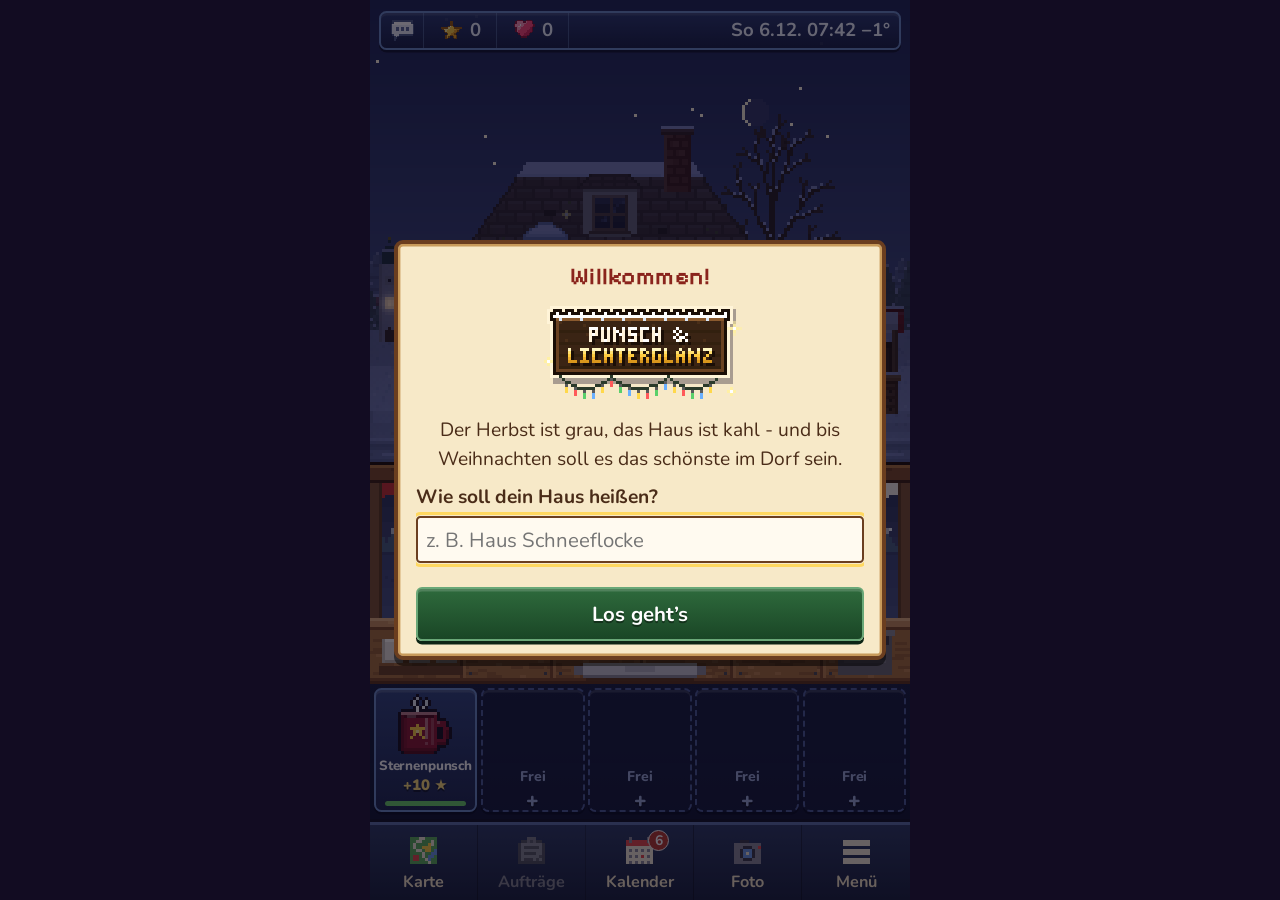
==== web/index.html @ 4709d4f9 "Besucherzählung (GoatCounter), Datenschutz ergänzt, Credits mit Pixelmaddin und Instagram Co-Authore" ====
<!DOCTYPE html>
<html lang="de">
<head>
  <meta charset="utf-8">
  <meta name="viewport" content="width=device-width, initial-scale=1, maximum-scale=1, user-scalable=no, viewport-fit=cover, interactive-widget=overlays-content">
  <meta name="theme-color" content="#1a1030">
  <meta name="apple-mobile-web-app-capable" content="yes">
  <meta name="mobile-web-app-capable" content="yes">
  <meta name="apple-mobile-web-app-status-bar-style" content="black-translucent">
  <meta name="apple-mobile-web-app-title" content="Lichterglanz">
  <title>Punsch &amp; Lichterglanz</title>
  <link rel="manifest" href="manifest.webmanifest">
  <link rel="icon" href="icons/icon-192.png">
  <link rel="apple-touch-icon" sizes="180x180" href="icons/icon-180.png">
  <link rel="stylesheet" href="styles.css?v=202611261200">
</head>
<body>
  <div id="buehne">
    <div id="huelle">
      <canvas id="cv" width="180" height="320"></canvas>
      <!-- Die Karte des Standes unten, fein über dem Spielbild (kacheln.js) -->
      <div id="theke" aria-hidden="true"></div>

      <div id="hud">
        <button id="nachr" aria-label="Nachrichten"><canvas class="hud-ico" data-bild="post" width="80" height="80"></canvas><i id="nachrPunkt" class="versteckt"></i></button>
        <div id="geld"><canvas class="hud-ico" data-bild="stern" width="80" height="80"></canvas><span id="geldZahl">0 Sterne</span></div>
        <div id="stimmung"><canvas class="hud-ico" data-bild="herz" width="80" height="80"></canvas><span id="stimmungZahl"></span></div>
        <div id="pause" class="versteckt">⏸ Pause</div>
        <div id="uhr"></div>
      </div>

      <button id="ziel" class="versteckt"></button>
      <button id="btnHaus" class="knopf-oben versteckt" aria-label="Haus schmücken"><canvas width="80" height="80"></canvas><span>Haus</span></button>
      <button id="btnStandkarte" class="knopf-oben versteckt" aria-label="Dein Angebot: was dein Stand anbietet"><canvas width="80" height="80"></canvas><span>Angebot</span><i id="standkartePunkt" class="versteckt"></i></button>

      <div id="zeiger" class="versteckt"></div>
      <div id="tipp" class="versteckt" role="status" aria-live="polite"></div>
      <div id="toast" role="status" aria-live="polite"></div>

      <!-- Die Übersichtskarte (karte.js): Orte statt Laden-Reiter -->
      <section id="landkarte" class="versteckt">
        <canvas id="kartenCv" width="180" height="320"></canvas>
        <div id="kartenOrte"></div>
        <button id="kartenZu" aria-label="Karte schließen">✕</button>
        <button id="kartenText" aria-label="Schilder ein- oder ausblenden">Aa</button>
      </section>

      <!-- Minispiele (lichtung.js): eigenes Vollbild über allem -->
      <section id="minispiel" class="versteckt">
        <canvas id="miniCv" width="180" height="320"></canvas>
        <button id="miniPause" aria-label="Minispiel anhalten"><i></i><i></i></button>
        <button id="miniZu" aria-label="Minispiel beenden">✕</button>
        <div id="miniPauseFeld" class="versteckt"><b>Pause</b><button id="miniWeiter">Weiter ▸</button></div>
      </section>

      <!-- „Haus ansehen“ (ansicht.js): das Haus als Vollbild-Moment, Tageszeit wählbar -->
      <section id="ansicht" class="versteckt" aria-label="Haus ansehen">
        <canvas id="ansichtCv" width="180" height="320"></canvas>
        <div class="ansicht-leiste">
          <div class="ansicht-zeiten" role="group" aria-label="Tageszeit">
            <button class="az" data-z="jetzt">Jetzt</button><button class="az" data-z="tag">Tag</button><button class="az" data-z="abend">Abend</button><button class="az" data-z="nacht">Nacht</button>
          </div>
          <button id="ansichtText" aria-label="Hausnamen ein- oder ausblenden">Aa</button>
          <button id="ansichtZu" aria-label="Ansicht schließen">✕</button>
        </div>
        <button id="ansichtFoto">📷 Als Foto</button>
        <p class="ansicht-tipp">Tippen blendet die Knöpfe aus</p>
      </section>

      <nav id="leiste">
        <button id="btnLaden"><canvas class="sym" data-ico="landkarte"></canvas>Karte<b id="ladenBadge" class="versteckt">0</b></button>
        <button id="btnAuftraege"><canvas class="sym" data-ico="auftraege"></canvas>Aufträge<b id="aufBadge" class="versteckt">0</b></button>
        <button id="btnKalender"><canvas class="sym" data-ico="kalender"></canvas>Kalender<b id="kalBadge" class="versteckt">0</b></button>
        <button id="btnKarte"><canvas class="sym" data-ico="karte"></canvas>Foto</button>
        <button id="btnMenue"><canvas class="sym" data-ico="menue"></canvas>Menü</button>
      </nav>

      <section id="blatt" class="versteckt" role="dialog" aria-labelledby="blattTitel">
        <header>
          <h1 id="blattTitel">Einkaufen</h1>
          <span id="blattGeld"></span>
          <button id="blattZu" aria-label="Schließen">✕</button>
        </header>
        <div id="blattTabs"></div>
        <div id="blattInhalt"></div>
      </section>

      <div id="modal" class="versteckt" role="dialog" aria-modal="true" aria-labelledby="modalTitel"></div>
    </div>
    <div id="quer"><div>📱<br><b>Bitte hochkant halten</b><br><small>Das Spiel ist fürs Hochformat gemacht.</small></div></div>
  </div>
  <script type="module" src="src/main.js?v=202611261200"></script>
</body>
</html>
---- web/styles.css ----
/*
 * styles.css — alles außerhalb des Canvas.
 *
 * Maße hängen an --px (ein logischer Spielpixel in CSS-Pixeln, gesetzt
 * von main.js). So wachsen Kopfzeile und Leiste genau mit dem Bild mit.
 * Optik: Pergament, dunkles Holz, Weihnachtsrot — wie ein Menü in einem
 * Bauernhof-Pixelspiel.
 */
/* Schriften (19.10.) - liegen im Spiel, nicht bei Google: offline spielbar, keine fremden Server */
@font-face { font-family: "Nunito"; src: url("fonts/Nunito.ttf") format("truetype"); font-weight: 200 1000; font-display: swap; }
@font-face { font-family: "Pixelify Sans"; src: url("fonts/PixelifySans.ttf") format("truetype"); font-weight: 400 700; font-display: swap; }

:root {
  --px: 2px;
  --papier: #f7e9c8;
  --papier2: #eed9ae;
  --holz: #6b3e1f;
  --holz2: #4a2a14;
  --tinte: #3a2414;
  --hinweis: #1e1e22;   /* Hinweisblase und Einblendungen: fast schwarz, fett */
  --rot: #b83a2e;
  --rot2: #8a241c;
  --gruen: #3f7a3a;
  --gruen2: #2a5626;
  --gold: #e8b030;
  /* 19.10.: eigene Schriften im Spiel (fonts/, SIL OFL), damit iPhone und Android gleich aussehen.
     Nunito für alle Texte, Pixelify Sans nur für Titel - Pixelschrift wird klein unscharf. */
  --schrift: "Nunito", "Trebuchet MS", "Segoe UI", system-ui, sans-serif;
  --titelschrift: "Pixelify Sans", "Nunito", system-ui, sans-serif;
  /* 26.10. (Testbericht: Fließtext ~10 px, Zoom ist gesperrt): mini 4,2 → 4,5, klein 4,6 → 4,9,
     text 5 → 5,3. Betont und größer bleiben - Zielleiste und Knöpfe haben feste Höhen. */
  /* Schriftleiter (19.10., Durchsicht als UI/UX-Designer): sieben Stufen statt
     vorher 25 verschiedener GrÃ¶ÃŸen. Ausnahmen nur fÃ¼r Zahlen-/SymbolgrÃ¶ÃŸen
     (Summe, TÃ¼rchen-Ziffern, Emoji-Symbole) und die winzigen Kartenschilder. */
  --t-mini:   calc(var(--px) * 4.8);   /* Kleingedrucktes, FuÃŸnoten, StÃ¤nde unter Karten */
  --t-klein:  calc(var(--px) * 5.2);   /* Nebentext, Reiter, AbschnittskÃ¶pfe */
  --t-text:   calc(var(--px) * 5.5);   /* FlieÃŸtext, Zeilentext, KnÃ¶pfe in Listen */
  --t-betont: calc(var(--px) * 5.6);   /* Namen in Zeilen, Hinweise, HauptknÃ¶pfe */
  --t-gross:  calc(var(--px) * 6.2);   /* FensterknÃ¶pfe, Eingaben, hervorgehobene Einblendung */
  --t-titel:  calc(var(--px) * 7);     /* groÃŸe Zwischenzeilen, Symbole in KnÃ¶pfen */
  --t-kopf:   calc(var(--px) * 8);     /* Titel von Blatt und Fenster */
  /* Textfarben auf Papier: zwei Abstufungen statt fÃ¼nf (alle mind. 4,5:1 Kontrast) */
  --text2: #6a4a34;
  --text3: #7a5a44;
}

* { box-sizing: border-box; -webkit-tap-highlight-color: transparent; }
html, body {
  margin: 0; height: 100%; overflow: hidden;
  background: #120c22;   /* 27.10.: Randtextur auf Wunsch wieder raus - schlicht dunkelblau */
  font-family: var(--schrift);
  color: var(--tinte);
  -webkit-user-select: none; user-select: none;
  -webkit-touch-callout: none;
  overscroll-behavior: none;
}
#buehne {
  position: fixed;
  /* Oben etwas Abstand zusätzlich zum sicheren Rand: Auf dem iPhone lag die
     Kopfzeile direkt unter Uhr und Kamera-Insel, wo iOS den Rand weichzeichnet,
     und das Bild wirkte nach oben verschoben (unten ist der Home-Balken ohnehin frei) */
  top: calc(env(safe-area-inset-top) + var(--rand-oben, 0px)); bottom: env(safe-area-inset-bottom);
  left: env(safe-area-inset-left); right: env(safe-area-inset-right);
  display: flex; align-items: center; justify-content: center;
}
#huelle { position: relative; overflow: hidden; }
/* Nur auf Geräten mit Notch bzw. Kamera-Insel (dort ist der sichere Rand oben > 0) */
@supports (top: max(1px, env(safe-area-inset-top))) {
  :root { --rand-oben: min(16px, env(safe-area-inset-top)); }
}
#cv {
  position: absolute; inset: 0; width: 100%; height: 100%;
  image-rendering: pixelated; image-rendering: crisp-edges;
  touch-action: none;
}
.versteckt { display: none !important; }

/* ---------------------------------------------------------------- Kopf */
#hud {
  z-index: 5;   /* über der Karte */
  position: absolute; left: 0; right: 0; top: 0;
  height: calc(var(--px) * 20);
  display: flex; align-items: center; justify-content: space-between;
  padding: 0 calc(var(--px) * 3);
  gap: calc(var(--px) * 2);
  pointer-events: none;
  font-weight: bold;
  font-size: var(--t-betont);   /* eine Größe für alle drei Kästen */
  color: #fff;
  /* Kein Umriss: Die Kästen haben ihren eigenen dunklen Grund */
}
#hud > div {
  /* Alle drei Kästen gleich hoch, Inhalt senkrecht mittig */
  box-sizing: border-box;
  height: calc(var(--px) * 11);
  display: flex; align-items: center;
  background: rgba(40, 20, 10, 0.55);
  border: calc(var(--px) * 0.8) solid rgba(255, 230, 180, 0.35);
  border-radius: calc(var(--px) * 2);
  padding: calc(var(--px) * 1.2) calc(var(--px) * 3);
  white-space: nowrap;
}
#geld { color: #ffe27a; }
/* Nachrichtenverlauf (18.10.): Knopf links in der Kopfzeile, roter Punkt = Ungelesenes */
#nachr {
  position: relative; flex: none; pointer-events: auto; cursor: pointer; appearance: none;
  box-sizing: border-box; height: calc(var(--px) * 11); width: calc(var(--px) * 12);
  display: flex; align-items: center; justify-content: center; padding: 0;
  background: rgba(40, 20, 10, 0.55);
  border: calc(var(--px) * 0.8) solid rgba(255, 230, 180, 0.35);
  border-radius: calc(var(--px) * 2);
}
#nachr .hud-ico { margin: 0; width: calc(var(--px) * 9); height: calc(var(--px) * 7); }
#nachr:active { transform: scale(0.92); }
#nachr.huepft { animation: nachrHuepf 0.4s ease-out 1; }
@keyframes nachrHuepf { 0% { transform: scale(1); } 40% { transform: scale(1.3); } 100% { transform: scale(1); } }
#nachrPunkt {
  position: absolute; top: calc(var(--px) * -2); right: calc(var(--px) * -2);
  width: calc(var(--px) * 4.5); height: calc(var(--px) * 4.5); border-radius: 50%;
  background: var(--rot); border: calc(var(--px) * 0.7) solid #fff;
}
/* Die Einblendung fliegt zum Knopf und schrumpft dabei */
#toast.fliegt {
  transition: transform 0.6s cubic-bezier(0.55, 0, 0.8, 0.4), opacity 0.6s ease-in;
  transform: translate(calc(-50% + var(--fx, 0px)), var(--fy, 0px)) scale(0.08) !important;
  opacity: 0;
}
.blatt-offen #toast.fliegt { transform: translate(calc(-50% + var(--fx, 0px)), var(--fy, 0px)) scale(0.08) !important; }
.nachr-zeile { display: flex; gap: calc(var(--px) * 2); padding: calc(var(--px) * 1.6) 0; border-bottom: calc(var(--px) * 0.4) solid rgba(90, 60, 30, 0.2); text-align: left; }
.nachr-zeile small { flex: none; color: var(--text3); font-weight: normal; }
.nachr-zeile.neu b { color: var(--rot2); }
.nachr-zeile.neu::before { content: '●'; color: var(--rot); flex: none; }
/* Pixelsymbole (symbole.js): 1:1 im Spielraster, pixelgenau hochgezogen */
.hud-ico {
  width: calc(var(--px) * 7); height: calc(var(--px) * 7);
  image-rendering: pixelated;
  margin-right: calc(var(--px) * 1.5);
}
/* Stern kleiner: eigenes 5x5-Raster in Spielpixeln (nicht gestaucht); Herz eine Spielpixelreihe tiefer, auf Höhe der Zahl */
#geld .hud-ico { width: calc(var(--px) * 5); height: calc(var(--px) * 5); }
#stimmung .hud-ico { position: relative; top: calc(var(--px) * 1); }

/* ---------------------------------------------------------------- Leiste */
#leiste {
  position: absolute; left: 0; right: 0; bottom: 0;
  height: calc(var(--px) * 26);
  display: grid; grid-template-columns: repeat(5, 1fr);
  /* Nachtblau: hebt sich klar vom Holz des Tresens ab */
  background: linear-gradient(#2a3a64, #16203c);
  border-top: calc(var(--px) * 1) solid #5a70a8;
  box-shadow: 0 calc(var(--px) * -1) 0 #0c1226;
  z-index: 5;
}
#leiste button {
  position: relative;
  appearance: none; border: 0; background: none;
  color: var(--papier);
  font: bold var(--t-text) var(--schrift);
  display: flex; flex-direction: column; align-items: center; justify-content: center;
  /* Schrift etwas tiefer, das Symbol bleibt, wo es war */
  gap: calc(var(--px) * 2.5); padding-top: calc(var(--px) * 2);
  border-right: calc(var(--px) * 0.5) solid rgba(0, 0, 0, 0.35);
  cursor: pointer;
}
#leiste button:last-child { border-right: 0; }
#leiste button { transition: transform 0.08s, background 0.08s; }
#leiste button:active { background: rgba(255, 220, 150, 0.25); transform: scale(0.92); }
.tab:active, .tuer:active, #blattZu:active { transform: scale(0.94); filter: brightness(1.15); }
#leiste .sym { width: calc(var(--px) * 11); height: calc(var(--px) * 9); image-rendering: pixelated; }
#kalBadge, #aufBadge, #ladenBadge {
  position: absolute; top: calc(var(--px) * 1.5); right: 22%;
  min-width: calc(var(--px) * 7); height: calc(var(--px) * 7);
  border-radius: calc(var(--px) * 4);
  background: var(--rot); color: #fff;
  font-size: var(--t-klein);
  display: flex; align-items: center; justify-content: center;
  border: calc(var(--px) * 0.6) solid #fff;
}
#ladenBadge { animation: pulsieren 1.2s infinite; }
.tab.neu::after { content: ' ●'; color: var(--gold); }
.neuTag { font-style: normal; font-size: 0.7em; background: var(--gold); color: var(--tinte); padding: 0 calc(var(--px) * 1.2); border-radius: calc(var(--px) * 1); vertical-align: middle; }
.zeile.neu { background: linear-gradient(90deg, #fff3c4, transparent 70%); }
.zeile.verdeckt b { color: #8a7a66; letter-spacing: 0.1em; }
.zeile.verdeckt span { font-style: italic; }
#toast.neu { background: #fff4c8; border-color: var(--gold); box-shadow: 0 calc(var(--px) * 1.2) 0 #a87a1a; font-size: var(--t-gross); }
#btnKalender.lockt .sym, #btnAuftraege.lockt .sym, #btnLaden.lockt .sym { animation: wackeln 1.4s infinite; }
@keyframes wackeln { 0%, 80%, 100% { transform: rotate(0); } 85% { transform: rotate(-12deg); } 90% { transform: rotate(10deg); } 95% { transform: rotate(-6deg); } }

/* ---------------------------------------------------------------- Einblendung */
#toast {
  position: absolute; left: 50%; top: calc(var(--px) * 24);
  transform: translate(-50%, calc(var(--px) * -6)); opacity: 0;
  max-width: 88%;
  background: var(--papier); color: var(--hinweis);
  border: calc(var(--px) * 1) solid var(--holz);
  border-radius: calc(var(--px) * 2);
  box-shadow: 0 calc(var(--px) * 1.2) 0 var(--holz2);
  padding: calc(var(--px) * 2.5) calc(var(--px) * 4);
  font-weight: bold; font-size: var(--t-betont);
  text-align: center;
  pointer-events: none;
  transition: opacity 0.2s, transform 0.2s;
  z-index: 8;
}
#toast.zeigen { opacity: 1; transform: translate(-50%, 0); }
#toast.spezial { background: #fff4c8; border-color: var(--gold); box-shadow: 0 calc(var(--px) * 1.2) 0 #a87a1a; }
#toast.gut { background: #e4f4d8; border-color: var(--gruen); box-shadow: 0 calc(var(--px) * 1.2) 0 var(--gruen2); }
#toast.boese { background: #f8dcd4; border-color: var(--rot); box-shadow: 0 calc(var(--px) * 1.2) 0 var(--rot2); }
#toast.hinweis { font-size: var(--t-text); }

#pause { color: #fff; }
/* Solange Laden, Kalender oder Menü offen sind, erscheinen Einblendungen
   unten über der Leiste - oben lägen sie auf Titel und Kontostand. */
.blatt-offen #toast { top: auto !important; bottom: calc(var(--px) * 30); transform: translate(-50%, calc(var(--px) * 6)); }
.blatt-offen #toast.zeigen { transform: translate(-50%, 0); }

/* ---------------------------------------------------------------- Knöpfe */
.k {
  appearance: none;
  font: bold var(--t-betont) var(--schrift);
  color: #fff;
  background: linear-gradient(#d24a3c, var(--rot));
  border: calc(var(--px) * 0.8) solid var(--rot2);
  border-radius: calc(var(--px) * 2);
  box-shadow: 0 calc(var(--px) * 1.2) 0 var(--rot2), inset 0 calc(var(--px) * 0.8) 0 rgba(255, 255, 255, 0.25);
  padding: calc(var(--px) * 2) calc(var(--px) * 4);
  min-height: calc(var(--px) * 15);
  cursor: pointer;
  text-shadow: 0 calc(var(--px) * 0.5) 0 rgba(0, 0, 0, 0.35);
}
.k:active:not(:disabled) { transform: translateY(calc(var(--px) * 1)); box-shadow: 0 calc(var(--px) * 0.2) 0 var(--rot2); }
.k:disabled { filter: grayscale(0.85) brightness(1.05); opacity: 0.6; cursor: default; }
.k--neben { background: linear-gradient(#8a6a4a, #6b4a2c); border-color: var(--holz2); box-shadow: 0 calc(var(--px) * 1.2) 0 var(--holz2), inset 0 calc(var(--px) * 0.8) 0 rgba(255, 255, 255, 0.2); }
.k--kauf { background: linear-gradient(#5a9a4a, var(--gruen)); border-color: var(--gruen2); box-shadow: 0 calc(var(--px) * 1.2) 0 var(--gruen2), inset 0 calc(var(--px) * 0.8) 0 rgba(255, 255, 255, 0.25); }
.k--kauf small { display: block; font-size: 0.72em; opacity: 0.85; font-weight: normal; }
.k--wahl { background: linear-gradient(#8a6a4a, #6b4a2c); border-color: var(--holz2); box-shadow: 0 calc(var(--px) * 1.2) 0 var(--holz2); }
.k--wahl.gewaehlt { background: linear-gradient(#f0c848, #c8962a); color: var(--tinte); text-shadow: none; border-color: #8a6414; box-shadow: 0 calc(var(--px) * 1.2) 0 #8a6414; }
.k--fertig, .k--zu { background: none; border-color: transparent; box-shadow: none; color: var(--gruen); }
.k--fertig:disabled, .k--zu:disabled { opacity: 1; filter: none; }
.haken { color: var(--gruen); font-size: var(--t-kopf); }

/* ---------------------------------------------------------------- Blatt */
/* Die Übersichtskarte (karte.js): über der Welt, unter Kopfzeile und Leiste */
#landkarte { position: absolute; left: 0; right: 0; top: 0; bottom: calc(var(--px) * 26); z-index: 4; background: #2a4a2a; overflow: hidden; }
#landkarte.kurz-weg { opacity: 0; pointer-events: none; transition: opacity 0.15s; }
#kartenCv { position: absolute; left: 0; top: 0; width: 100%; height: 100%; image-rendering: pixelated; }
#kartenOrte .ort {
  position: absolute; transform: translate(-50%, 0); z-index: 2;
  appearance: none; cursor: pointer; text-align: center; white-space: nowrap;
  font: bold var(--t-klein) var(--schrift); color: var(--tinte); line-height: 1.15;
  background: rgba(255, 248, 232, 0.94); border: calc(var(--px) * 0.6) solid var(--holz);
  border-radius: calc(var(--px) * 1.5); padding: calc(var(--px) * 0.8) calc(var(--px) * 2);
  box-shadow: 0 calc(var(--px) * 0.8) 0 rgba(0, 0, 0, 0.3);
}
#kartenOrte .ort small { display: block; font-weight: normal; font-size: calc(var(--px) * 3.4); color: var(--text3); }
#kartenOrte .ort.bald { background: rgba(240, 232, 214, 0.88); }
#kartenOrte .ort.zuhause { background: #fff3c4; border-color: var(--gold); }
/* Markttag: das Schild LEUCHTET, statt zu hüpfen (11.10., Nutzerwunsch) */
#kartenOrte .ort.markt-heute { background: #fff0e0; border-color: #c83030; animation: marktLeuchten 1.8s ease-in-out infinite; }
@keyframes marktLeuchten { 0%, 100% { box-shadow: 0 0 calc(var(--px) * 1.5) rgba(255, 200, 80, 0.55); } 50% { box-shadow: 0 0 calc(var(--px) * 5) calc(var(--px) * 1) rgba(255, 210, 90, 0.95); } }
#kartenOrte .ort.markt-heute small { color: #c83030; font-weight: bold; }
/* Hervorgehobener Ort: pulsiert auf der Stelle (11.10.). Vorher überschrieb das
   allgemeine `pulsieren` (scale) die Zentrierung translate(-50%) - das Schild
   sprang bei jedem Puls um die halbe Breite hin und her. */
#kartenOrte .ort.hervor { border-color: var(--gold); box-shadow: 0 0 0 calc(var(--px) * 1) var(--gold), 0 calc(var(--px) * 0.8) 0 rgba(0, 0, 0, 0.3); animation: ortPuls 1.2s ease-in-out infinite; }
@keyframes ortPuls { 0%, 100% { transform: translate(-50%, 0) scale(1); } 50% { transform: translate(-50%, 0) scale(1.1); box-shadow: 0 0 0 calc(var(--px) * 1) var(--gold), 0 0 calc(var(--px) * 5) #ffe8a0; } }
#kartenOrte .ort:active { transform: translate(-50%, 0) scale(0.94); }
#kartenOrte .ort-neu { display: inline-block; margin-left: calc(var(--px) * 1.5); min-width: calc(var(--px) * 5.5); padding: 0 calc(var(--px) * 1); border-radius: calc(var(--px) * 3); background: var(--rot); color: #fff; font-size: calc(var(--px) * 3.8); }
#kartenOrte .ort-flaeche { position: absolute; z-index: 1; width: calc(var(--px) * 32); height: calc(var(--px) * 24); appearance: none; border: 0; background: transparent; cursor: pointer; }
#kartenZu {
  position: absolute; right: calc(var(--px) * 3); top: calc(var(--px) * 21); z-index: 3;
  appearance: none; border: 0; cursor: pointer; width: calc(var(--px) * 13); height: calc(var(--px) * 13);
  border-radius: calc(var(--px) * 2.5); background: var(--holz); color: #fff; font: bold var(--t-gross) var(--schrift);
  box-shadow: 0 calc(var(--px) * 1) 0 rgba(0, 0, 0, 0.35);
}
/* Schilder aus (12.10.): nur noch die Orte, die leicht leuchten. Ein
   hervorgehobener Ort (Führung) behält sein Schild. */
#kartenText {
  position: absolute; left: calc(var(--px) * 3); top: calc(var(--px) * 21); z-index: 3;
  appearance: none; border: 0; cursor: pointer; width: calc(var(--px) * 13); height: calc(var(--px) * 13);
  border-radius: calc(var(--px) * 2.5); background: var(--holz); color: #fff; font: bold var(--t-text) var(--schrift);
  box-shadow: 0 calc(var(--px) * 1) 0 rgba(0, 0, 0, 0.35);
}
#landkarte.ohne-text #kartenText { text-decoration: line-through; opacity: 0.85; }
#landkarte.ohne-text #kartenOrte .ort:not(.hervor) { display: none; }

/* Minispiele: über allem außer Fenstern und Einblendungen */
#minispiel { position: absolute; inset: 0; z-index: 6; background: #1a2a1a; touch-action: none; }
#miniCv { position: absolute; left: 0; top: 0; width: 100%; height: 100%; image-rendering: pixelated; }
#miniZu {
  position: absolute; right: calc(var(--px) * 3); top: calc(var(--px) * 15); z-index: 2;
  appearance: none; border: 0; cursor: pointer; width: calc(var(--px) * 12); height: calc(var(--px) * 12);
  border-radius: calc(var(--px) * 2.5); background: rgba(90, 50, 30, 0.85); color: #fff; font: bold var(--t-betont) var(--schrift);
}
#blatt {
  position: absolute; left: calc(var(--px) * 3); right: calc(var(--px) * 3);
  top: calc(var(--px) * 21); bottom: calc(var(--px) * 27);
  background: var(--papier);
  border: calc(var(--px) * 1.5) solid var(--holz);
  border-radius: calc(var(--px) * 3);
  box-shadow: 0 0 0 calc(var(--px) * 0.8) #c89a5a inset, 0 calc(var(--px) * 2) 0 rgba(0, 0, 0, 0.4);
  display: flex; flex-direction: column;
  z-index: 6;
  animation: rein 0.18s ease-out;
}
@keyframes rein { from { transform: translateY(calc(var(--px) * 12)); opacity: 0; } }
#blatt header {
  display: flex; align-items: center; gap: calc(var(--px) * 3);
  padding: calc(var(--px) * 3) calc(var(--px) * 3) calc(var(--px) * 2) calc(var(--px) * 5);
  border-bottom: calc(var(--px) * 0.8) solid #d8b880;
}
#blatt h1 { margin: 0; font: 600 var(--t-kopf) var(--titelschrift); flex: 1; color: var(--rot2); letter-spacing: 0.02em; }
#blattGeld { font-weight: bold; font-size: var(--t-gross); color: var(--holz); }
#blattZu {
  appearance: none; border: 0; cursor: pointer;
  width: calc(var(--px) * 15); height: calc(var(--px) * 15);
  border-radius: calc(var(--px) * 2);
  background: var(--holz); color: var(--papier);
  font-size: var(--t-titel);
}
#blattTabs { display: flex; flex-direction: column; gap: calc(var(--px) * 2); padding: calc(var(--px) * 2) calc(var(--px) * 3) 0; }
#blattTabs .reiter { display: flex; gap: calc(var(--px) * 1); }
/* Ortsbild im Fenster (Weihnachtsmarkt, 11.10.) - wie oben im Laden-Blatt */
.fenster-bild { display: block; margin-left: auto; margin-right: auto; box-sizing: content-box; image-rendering: pixelated; border-radius: calc(var(--px) * 2); border: calc(var(--px) * 0.6) solid #c89a5a; margin-bottom: calc(var(--px) * 2); }   /* Größe setzt fein.js (feinGroesse) */
#blattTabs .ort-bild { display: block; margin: 0 auto; image-rendering: pixelated; border-radius: calc(var(--px) * 2); border: calc(var(--px) * 0.6) solid #c89a5a; box-sizing: content-box; }   /* Größe setzt fein.js */
/* Oberster Umschalter im Laden: Einkaufen | Mein Haus */
.modi {
  display: flex; padding: calc(var(--px) * 0.8);
  background: #e8d4a8; border-radius: calc(var(--px) * 3);
  border: calc(var(--px) * 0.6) solid #c89a5a;
}
.modus-k {
  flex: 1; appearance: none; cursor: pointer; border: 0; background: none;
  font: bold var(--t-betont) var(--schrift); color: var(--holz);
  padding: calc(var(--px) * 4.6) 0; border-radius: calc(var(--px) * 2.4);
  position: relative;
}
.modus-k.aktiv { background: #fffaf0; color: var(--rot2); box-shadow: 0 calc(var(--px) * 0.6) 0 #c89a5a; }
.modus-k.neu::after { content: ' ●'; color: var(--gold); }
#blatt[data-modus="haus"] #blattInhalt { margin-top: calc(var(--px) * 2); border-radius: calc(var(--px) * 2); }

/* Mein Haus: Auswahl aus Punkten (Aus / Weiß / Bunt, Aus / An, Anstrich) */
.zeile.haus .txt b { font-size: var(--t-betont); }
.punktwahl { flex: none; display: flex; gap: calc(var(--px) * 1); }
.pw {
  appearance: none; cursor: pointer;
  min-width: calc(var(--px) * 16);
  display: flex; flex-direction: column; align-items: center; gap: calc(var(--px) * 1);
  padding: calc(var(--px) * 1.6) calc(var(--px) * 1) calc(var(--px) * 1.2);
  background: var(--papier2); color: var(--text3);
  border: calc(var(--px) * 0.6) solid #d8b880; border-radius: calc(var(--px) * 2);
  font: bold var(--t-mini) var(--schrift);
}
.pw.aktiv { background: #fff3c4; color: var(--tinte); border-color: var(--gold); box-shadow: 0 0 0 calc(var(--px) * 0.6) var(--gold); }
.pw:active { transform: scale(0.94); }
.punkt {
  display: block; width: calc(var(--px) * 6); height: calc(var(--px) * 6); border-radius: 50%;
  border: calc(var(--px) * 0.6) solid rgba(0, 0, 0, 0.25);
}
.p-aus { background: #3a3440; }
.p-an { background: #6ad06a; }
.p-weiss { background: #fff2cc; box-shadow: 0 0 calc(var(--px) * 2) #ffd98a; }
.p-bunt { background: conic-gradient(#ff4a4a, #ffd040, #5aff6a, #4a8aff, #ff6adf, #ff4a4a); }
.pw.aktiv .punkt { border-color: rgba(0, 0, 0, 0.45); }
/* Varianten (09.10.): Titel und Text oben, drei Knöpfe darunter über die ganze Breite */
.zeile.haus.var { flex-wrap: wrap; }
.zeile.haus.var .txt { flex: 1 1 60%; }
.zeile.haus.var .txt span { display: block; }
.varwahl { flex: 1 1 100%; display: grid; grid-template-columns: repeat(3, 1fr); gap: calc(var(--px) * 1.5); margin-top: calc(var(--px) * 1.5); }
.vw {
  appearance: none; cursor: pointer; text-align: center;
  padding: calc(var(--px) * 1.6) calc(var(--px) * 1);
  background: var(--papier2); color: var(--text3);
  border: calc(var(--px) * 0.6) solid #d8b880; border-radius: calc(var(--px) * 2);
  font: bold var(--t-mini) var(--schrift); line-height: 1.2;
}
.vw b { display: block; font-size: var(--t-klein); }
.vw small { display: block; font-weight: normal; font-size: var(--t-mini); }
.vw.aktiv { background: #fff3c4; color: var(--tinte); border-color: var(--gold); box-shadow: 0 0 0 calc(var(--px) * 0.6) var(--gold); }
.vw.kauf { background: #e4f4d8; border-color: var(--gruen); color: var(--gruen2); }
.vw.teuer { opacity: 0.6; }
.vw.zu { background: #e8e0d4; color: #a89880; }
.vw:active { transform: scale(0.95); }
.var-erkl { margin: calc(var(--px) * 1) 0 calc(var(--px) * 1); }
/* Haus schmücken (11.10.): Sprungleiste, eine Karte je Teil, Herkunft des Geschenkten */
.haus-sprung { position: sticky; top: calc(var(--px) * -0.5); z-index: 2; display: flex; gap: calc(var(--px) * 1.5); padding: calc(var(--px) * 1.5) 0; background: var(--papier); border-bottom: calc(var(--px) * 0.5) solid #e0c898; }
.hs-k { flex: 1; appearance: none; cursor: pointer; padding: calc(var(--px) * 3.4) 0; min-height: calc(var(--px) * 13); background: var(--papier2); color: var(--holz); border: calc(var(--px) * 0.6) solid #d8b880; border-radius: calc(var(--px) * 3); font: bold var(--t-klein) var(--schrift); }
.hs-k:active { transform: scale(0.95); background: #fff3c4; }
.zeile.haus.karte { flex-wrap: wrap; }
.zeile.haus.karte .txt { flex: 1 1 40%; }
.zeile.haus .txt span { display: block; }
.zeile.haus.ist-aus .ico, .zeile.haus.ist-aus .txt b, .zeile.haus.ist-aus .varwahl, .zeile.haus.ist-aus .haus-zusatz { opacity: 0.45; }
.haus-zusatz { flex: 1 1 100%; display: flex; align-items: center; justify-content: space-between; margin-top: calc(var(--px) * 1.5); font: bold var(--t-mini) var(--schrift); color: var(--text3); }
/* Abschnitte in „Haus schmücken" deutlich abgrenzen (11.10.): Balken statt blasser Zeile */
.gruppe.haus-abschnitt { opacity: 1; margin: calc(var(--px) * 5) 0 calc(var(--px) * 1); padding: calc(var(--px) * 2) calc(var(--px) * 3); background: var(--holz); color: #fff8ec; border-radius: calc(var(--px) * 2); letter-spacing: 0.08em; box-shadow: 0 calc(var(--px) * 0.8) 0 rgba(0, 0, 0, 0.18); }
.haus-sprung + .gruppe.haus-abschnitt, .var-erkl + .gruppe.haus-abschnitt { margin-top: calc(var(--px) * 2); }
.zeile.haus.anstrich { flex-wrap: wrap; }
.anstrich-wahl { flex: 1 1 100%; display: grid; grid-template-columns: repeat(3, 1fr); gap: calc(var(--px) * 1.5); margin-top: calc(var(--px) * 1.5); }
.anstrich-wahl .pw { min-width: 0; }
.haus-quelle { margin: calc(var(--px) * 2.5) 0 0; font: bold var(--t-mini) var(--schrift); color: var(--text3); }
/* Anstrich: eine eigene Reihe unter dem Titel, darf umbrechen */
.gruppe + .punktwahl { flex-wrap: wrap; margin: calc(var(--px) * 1) 0 calc(var(--px) * 2); }
.tab {
  flex: 1; appearance: none; cursor: pointer;
  font: bold var(--t-klein) var(--schrift);
  color: var(--holz);
  background: var(--papier2);
  border: calc(var(--px) * 0.8) solid #c89a5a; border-bottom: 0;
  border-radius: calc(var(--px) * 2) calc(var(--px) * 2) 0 0;
  padding: calc(var(--px) * 6.2) calc(var(--px) * 0.5);   /* höher: gut mit dem Finger zu treffen (~40 px) */
  font-size: var(--t-text);
  line-height: 1.1;
}
.tab.aktiv { background: #fffaf0; color: var(--rot2); }
#blattInhalt {
  flex: 1; overflow-y: auto; -webkit-overflow-scrolling: touch;
  padding: calc(var(--px) * 2) calc(var(--px) * 3) calc(var(--px) * 4);
  background: #fffaf0;
  margin: 0 calc(var(--px) * 3) calc(var(--px) * 3);
  border: calc(var(--px) * 0.8) solid #c89a5a;
  border-radius: 0 0 calc(var(--px) * 2) calc(var(--px) * 2);
  -webkit-user-select: none;
}
#blatt[data-art="kalender"] #blattInhalt, #blatt[data-art="auftraege"] #blattInhalt, #blatt[data-art="menue"] #blattInhalt { margin-top: calc(var(--px) * 3); border-radius: calc(var(--px) * 2); }
.gruppe {
  font-weight: bold; font-size: var(--t-text); text-transform: uppercase; letter-spacing: 0.06em;
  color: var(--holz); opacity: 0.7;
  margin: calc(var(--px) * 3) 0 calc(var(--px) * 1);
}
.zeile {
  display: flex; align-items: center; gap: calc(var(--px) * 3);
  padding: calc(var(--px) * 2.5) 0;
  border-bottom: calc(var(--px) * 0.5) dashed #e0c898;
}
.zeile.blitz { animation: blitz 0.9s; }
@keyframes blitz { 0% { background: #fff0a0; } 100% { background: transparent; } }
.zeile .ico {
  /* 16er-Symbol 1:1 in Spielpixeln (11.10.): Inhalt genau 16, Rand und Innenabstand kommen dazu */
  box-sizing: content-box; width: calc(var(--px) * 16); height: calc(var(--px) * 16); flex: none; padding: calc(var(--px) * 0.4);
  image-rendering: pixelated;
  background: var(--papier2); border-radius: calc(var(--px) * 2);
  border: calc(var(--px) * 0.6) solid #d8b880;
}
.zeile .txt { flex: 1; min-width: 0; display: flex; flex-direction: column; gap: calc(var(--px) * 0.5); }
.zeile b { font-size: var(--t-betont); }
.zeile span { font-size: var(--t-text); color: var(--text2); line-height: 1.25; }
.zeile .bonus, p.bonus { font-style: normal; font-size: var(--t-klein); color: #b0304a; font-weight: bold; }
.zeile .grund { font-size: var(--t-klein); color: var(--text3); }
.zeile.besessen .txt b::after { content: ''; }
.zeile.gesperrt .ico { filter: grayscale(0.7); opacity: 0.7; }
.knopfplatz { flex: none; min-width: calc(var(--px) * 40); display: flex; justify-content: flex-end; }
.knopfplatz .k { min-width: calc(var(--px) * 40); padding-left: calc(var(--px) * 2); padding-right: calc(var(--px) * 2); font-size: var(--t-text); }

#blatt.kurz-weg { opacity: 0; pointer-events: none; transition: opacity 0.15s; }
.klein-schalter { min-width: calc(var(--px) * 22) !important; margin-left: calc(var(--px) * 2); font-size: var(--t-klein) !important; }
.knopfplatz { gap: 0; }

/* ---------------------------------------------------------------- Aufträge */
.auftrag { display: flex; align-items: center; gap: calc(var(--px) * 3); padding: calc(var(--px) * 3) 0; border-bottom: calc(var(--px) * 0.5) dashed #e0c898; }
.auftrag .stufe { flex: none; width: calc(var(--px) * 12); height: calc(var(--px) * 12); border-radius: 50%; display: flex; align-items: center; justify-content: center; font-weight: bold; color: #fff; font-size: var(--t-text); }
.auftrag .stufe.s0 { background: #6a9a4a; } .auftrag .stufe.s1 { background: #d8942a; } .auftrag .stufe.s2 { background: #b83a2e; }
.auftrag .mitte { flex: 1; min-width: 0; }
.auftrag b { font-size: var(--t-betont); display: block; }
.auftrag .balken, #modal .balken, .balken-zeile .balken { height: calc(var(--px) * 3); background: #e8d8b8; border-radius: calc(var(--px) * 2); margin: calc(var(--px) * 1.5) 0; overflow: hidden; }
.auftrag .balken i, #modal .balken i, .balken-zeile .balken i { display: block; height: 100%; background: linear-gradient(90deg, #e8b030, #f0d060); }
.auftrag small { font-size: var(--t-klein); color: var(--text3); }
/* Balken mit dem Stand rechts daneben (17.10.: vorher im Fließtext, brach um) */
.balken-zeile { display: flex; align-items: center; gap: calc(var(--px) * 2); }
.balken-zeile .balken { flex: 1; }
.balken-zeile .zahl { flex: none; white-space: nowrap; font-size: var(--t-klein); font-weight: bold; color: var(--text3); }
.aufgaben-titel { margin: calc(var(--px) * 4) 0 calc(var(--px) * 1); font-size: var(--t-klein); font-weight: bold; letter-spacing: 0.06em; text-transform: uppercase; color: var(--text3); }

/* Ruf des Standes (17.10.): eigener Kopf, dunkel mit Gold - kein Auftrag */
.ruf-kopf { display: flex; align-items: center; gap: calc(var(--px) * 3); padding: calc(var(--px) * 3); border-radius: calc(var(--px) * 3);
  background: linear-gradient(#2a3a6a, #1c2650); border: calc(var(--px) * 0.8) solid #e8b030; color: #fff4dc; box-shadow: inset 0 calc(var(--px) * 0.6) 0 rgba(255, 255, 255, 0.12); }
.ruf-kopf .ruf-stern { flex: none; width: calc(var(--px) * 18); height: calc(var(--px) * 18); border-radius: 50%; display: flex; flex-direction: column; align-items: center; justify-content: center;
  background: radial-gradient(#ffe27a, #e8a020); color: #4a2a08; font-weight: bold; line-height: 1; }
.ruf-kopf .ruf-stern small { font-size: calc(var(--px) * 3.4); }
.ruf-kopf .ruf-stern b { font-size: var(--t-titel); }
.ruf-kopf .mitte { flex: 1; min-width: 0; }
.ruf-kopf .ruf-titel { display: flex; justify-content: space-between; align-items: baseline; gap: calc(var(--px) * 2); }
.ruf-kopf .ruf-titel b { font-size: var(--t-betont); color: #ffe27a; }
.ruf-kopf .ruf-titel span { white-space: nowrap; font-size: var(--t-klein); font-weight: bold; }
.ruf-kopf .balken { background: rgba(255, 255, 255, 0.18); }
.ruf-kopf .zahl, .ruf-kopf small { color: #d8d0f0; }
.ruf-kopf small { font-size: var(--t-mini); }
.ruf-kopf .ruf-stern small { color: #6a3a08; font-size: calc(var(--px) * 3.4); }
.ruf-kopf.fertig .balken i { background: linear-gradient(90deg, #5ac85a, #9ae07a); }

/* Bitte eines Stammgastes (17.10.): ein Zettel mit Porträt, der Satz in seiner Stimme */
.bitte-zettel { padding: calc(var(--px) * 3); border-radius: calc(var(--px) * 2); background: #fff8e6; border: calc(var(--px) * 0.6) dashed #c89a5a; }
.bitte-zettel .bitte-kopf { display: flex; gap: calc(var(--px) * 3); align-items: flex-start; }
.bitte-zettel canvas { flex: none; width: calc(var(--px) * 32); height: calc(var(--px) * 48); image-rendering: pixelated; border-radius: calc(var(--px) * 1.5); background: #3a2440; }
.bitte-zettel .mitte { flex: 1; min-width: 0; }
.bitte-zettel b { font-size: var(--t-betont); display: block; }
.bitte-zettel .bitte-text { display: block; font-size: var(--t-klein); font-style: italic; color: #5a3a24; margin: calc(var(--px) * 1) 0 0; }
.bitte-zettel .bitte-fuss { margin-top: calc(var(--px) * 2); }
.bitte-zettel small { font-size: var(--t-klein); color: var(--text3); }
.bitte-zettel .bitte-knopf { display: flex; justify-content: space-between; align-items: center; gap: calc(var(--px) * 2); margin-top: calc(var(--px) * 1); }
.bitte-zettel .k { min-width: calc(var(--px) * 34); font-size: var(--t-text); }
.bitte-zettel.erledigt .bitte-text, .bitte-zettel.erledigt canvas { opacity: 0.6; }
.auftrag .k { min-width: calc(var(--px) * 34); font-size: var(--t-text); }
.auftrag.erledigt { opacity: 0.55; }
.sammlung { display: flex; gap: calc(var(--px) * 2); flex-wrap: wrap; margin-top: calc(var(--px) * 2); }
.sammlung span { background: var(--papier2); border: calc(var(--px) * 0.6) solid #d8b880; border-radius: calc(var(--px) * 2); padding: calc(var(--px) * 1.5) calc(var(--px) * 3); font-size: var(--t-klein); }
.sammlung span.hat { background: #fff3c4; border-color: var(--gold); font-weight: bold; }

/* ---------------------------------------------------------------- Kalender */
.kalender {
  display: grid; grid-template-columns: repeat(5, 1fr); gap: calc(var(--px) * 2);
  padding: calc(var(--px) * 2);
  background: linear-gradient(135deg, #2a5626, #1f4020);
  border-radius: calc(var(--px) * 2);
  border: calc(var(--px) * 1) solid #173016;
}
.tuer {
  appearance: none; cursor: pointer;
  aspect-ratio: 1;
  background: linear-gradient(#c84a3c, #9a2c22);
  border: calc(var(--px) * 0.8) dashed #f0d090;
  border-radius: calc(var(--px) * 1.5);
  color: #fff4d8; font: bold var(--t-kopf) Georgia, serif;
  text-shadow: 0 calc(var(--px) * 0.6) 0 #5a1810;
}
.tuer.gross { background: linear-gradient(#e8b030, #b8841a); color: #5a3a08; text-shadow: none; }
.tuer.bereit { animation: pulsieren 1.2s infinite; border-style: solid; border-color: #fff; }
@keyframes pulsieren { 50% { transform: scale(1.06); box-shadow: 0 0 calc(var(--px) * 4) #ffe8a0; } }
.tuer.auf { background: #173016; border: calc(var(--px) * 0.8) solid #2a5626; color: #8ad07a; font-size: var(--t-titel); animation: none; }
/* Vorfreude-Päckchen (vor dem 1.12., eins je Tag) */
.vorfreude {
  appearance: none; display: grid; grid-template-columns: auto 1fr; column-gap: calc(var(--px) * 3); align-items: center;
  width: 100%; margin: calc(var(--px) * 2) 0 calc(var(--px) * 3); padding: calc(var(--px) * 3);
  text-align: left; cursor: pointer; color: var(--hinweis);
  background: var(--papier2); border: calc(var(--px) * 0.8) dashed #d8b880; border-radius: calc(var(--px) * 2);
  font: bold var(--t-betont) var(--schrift);
}
.vorfreude .vf-ico { grid-row: span 2; font-size: calc(var(--px) * 12); filter: grayscale(0.7); opacity: 0.6; }
.vorfreude small { font-weight: normal; font-size: var(--t-klein); }
.vorfreude.bereit { background: #fff3c4; border: calc(var(--px) * 0.8) solid var(--gold); animation: pulsieren 1.2s infinite; }
.vorfreude.bereit .vf-ico { filter: none; opacity: 1; }
/* Barbarazweig im Kalender: kleines Fensterbild, pixelgenau vergrößert */
.vorfreude .vf-ico.zweig { width: calc(var(--px) * 14); height: calc(var(--px) * 18); image-rendering: pixelated; filter: none; opacity: 1;
  background: #dfe8f0; border: calc(var(--px) * 0.8) solid #b89a70; border-radius: calc(var(--px) * 1); }
.statistik.rueckblick { margin-bottom: calc(var(--px) * 4); }
p.hinweis, p.klein { font-size: var(--t-text); line-height: 1.35; }
p.klein { color: var(--text3); font-size: var(--t-klein); }
/* 27.10. (gemeldet: kleine Texte immer noch zu klein): Kleingedrucktes in Fenstern und Listen kräftiger
   und eine Spur dunkler - zusätzlich zu den größeren Stufen --t-mini/--t-klein/--t-text */
#modal .klein, #blatt .klein, #modal small, #blatt small { font-weight: 700; }
#modal p.klein, #blatt p.klein { color: var(--text2); }

/* ---------------------------------------------------------------- Menü */
.statistik { display: grid; gap: calc(var(--px) * 3); margin: calc(var(--px) * 3) 0 calc(var(--px) * 7); }
.statistik div { display: flex; justify-content: space-between; gap: calc(var(--px) * 4); font-size: var(--t-text); border-bottom: calc(var(--px) * 0.5) dashed #e0c898; padding-bottom: calc(var(--px) * 2.5); }
.statistik span { color: var(--text3); }
.regler { display: flex; align-items: center; gap: calc(var(--px) * 2.5); margin: calc(var(--px) * 5) 0; }
.regler .rname { font-weight: bold; font-size: var(--t-betont); min-width: calc(var(--px) * 26); }
.regler .rk { min-height: calc(var(--px) * 13); min-width: calc(var(--px) * 13); padding: 0; font-size: var(--t-titel); }
.regler input { flex: 1; accent-color: var(--rot); height: calc(var(--px) * 8); }
.regler .rwert { min-width: calc(var(--px) * 12); text-align: center; font-size: var(--t-gross); }
.schalter { display: flex; gap: calc(var(--px) * 3); flex-wrap: wrap; margin: calc(var(--px) * 3) 0; }
.schalter .k { flex: 1; }

/* ---------------------------------------------------------------- Fenster */
#modal {
  position: absolute; inset: 0; z-index: 9;
  background: rgba(10, 6, 20, 0.6);
  display: flex; align-items: center; justify-content: center;
  padding: calc(var(--px) * 8);
}
#modal .box {
  width: 100%; max-height: 100%; overflow-y: auto;
  background: var(--papier);
  border: calc(var(--px) * 1.5) solid var(--holz);
  border-radius: calc(var(--px) * 3);
  box-shadow: 0 0 0 calc(var(--px) * 0.8) #c89a5a inset, 0 calc(var(--px) * 2) 0 rgba(0, 0, 0, 0.5);
  padding: calc(var(--px) * 6) calc(var(--px) * 6) calc(var(--px) * 5);
  text-align: center;
  animation: aufploppen 0.22s ease-out;
  /* 27.10. (gemeldet bei den Stammgast-Geschichten: Scrollen ging manchmal nicht, „Schließen" war
     nicht zu sehen): Titel oben und Knöpfe unten stehen fest, nur der Inhalt dazwischen scrollt */
  display: flex; flex-direction: column; overflow: hidden;
}
#modal .box > h2, #modal .box > .knoepfe { flex: none; }
#modal .box > .inhalt {
  flex: 1 1 auto; min-height: 0; overflow-y: auto;
  -webkit-overflow-scrolling: touch; overscroll-behavior: contain; touch-action: pan-y;
}
@keyframes aufploppen { from { transform: scale(0.85); opacity: 0; } }
#modal h2 { margin: 0 0 calc(var(--px) * 3); color: var(--rot2); font: 600 var(--t-kopf) var(--titelschrift); letter-spacing: 0.02em; }
#modal .inhalt { font-size: var(--t-betont); line-height: 1.4; }
#modal .inhalt p { margin: calc(var(--px) * 2) 0; }
#modal .summe { font-size: calc(var(--px) * 11); font-weight: bold; color: var(--gruen); margin: calc(var(--px) * 1) 0; }
#modal .gross-ico { font-size: calc(var(--px) * 20); line-height: 1.1; }
#modal .knoepfe { display: flex; flex-wrap: wrap; gap: calc(var(--px) * 3); margin-top: calc(var(--px) * 5); }
#modal .knoepfe .k { flex: 1 1 40%; font-size: var(--t-gross); }
#modal label { display: block; text-align: left; font-weight: bold; margin: calc(var(--px) * 3) 0; }
#modal input, #modal select {
  width: 100%; margin-top: calc(var(--px) * 1.5);
  font: var(--t-gross) var(--schrift);
  padding: calc(var(--px) * 2.5);
  border: calc(var(--px) * 0.8) solid var(--holz); border-radius: calc(var(--px) * 1.5);
  background: #fffaf0; color: var(--tinte);
  -webkit-user-select: text; user-select: text;
}
#modal input[type="number"], #modal select { width: calc(var(--px) * 40); margin-left: calc(var(--px) * 2); }
.modus {
  display: block; width: 100%; text-align: left; cursor: pointer;
  margin: calc(var(--px) * 3) 0; padding: calc(var(--px) * 4);
  background: #fffaf0; color: var(--tinte);
  border: calc(var(--px) * 1) solid #c89a5a; border-radius: calc(var(--px) * 2.5);
  box-shadow: 0 calc(var(--px) * 1.2) 0 #c89a5a;
  font-family: var(--schrift);
}
.modus:active { transform: translateY(calc(var(--px) * 1)); box-shadow: none; }
.modus b { display: block; font-size: var(--t-titel); color: var(--rot2); margin-bottom: calc(var(--px) * 1.5); }
.modus span { font-size: var(--t-text); line-height: 1.35; }
.ziel { text-align: left; list-style: none; padding: 0; margin: calc(var(--px) * 3) 0; }
.ziel li { margin: calc(var(--px) * 2) 0; }
.hilfe { text-align: left; padding-left: calc(var(--px) * 8); }
.hilfe li { margin: calc(var(--px) * 1.5) 0; }
.ereignisbild { display: block; margin: 0 auto; box-sizing: content-box; image-rendering: pixelated; border-radius: calc(var(--px) * 1.5); border: calc(var(--px) * 1) solid var(--holz); }
#modal .zeile-gross { font-size: var(--t-titel); font-weight: bold; color: var(--gruen2); margin-top: calc(var(--px) * 3); }
.kartenbild { width: 100%; image-rendering: pixelated; border-radius: calc(var(--px) * 1.5); box-shadow: 0 calc(var(--px) * 1) 0 rgba(0, 0, 0, 0.3); }

/* ---------------------------------------------------------------- Einführung */
#tipp {
  position: absolute; left: calc(var(--px) * 6); right: calc(var(--px) * 6);
  z-index: 7; pointer-events: auto; cursor: default;
  background: #fffaf0; color: var(--hinweis);
  border: calc(var(--px) * 1) solid var(--gold);
  border-radius: calc(var(--px) * 2.5);
  box-shadow: 0 calc(var(--px) * 1.2) 0 #a87a1a, 0 0 calc(var(--px) * 6) rgba(0, 0, 0, 0.35);
  padding: calc(var(--px) * 3) calc(var(--px) * 4);
  font-weight: bold; font-size: var(--t-betont); line-height: 1.35;
  text-align: center;
  animation: aufploppen 0.2s ease-out;
}
/* 28.10.: Das ✕ ist ein eigener runder Knopf oben rechts (vorher ein blasses Zeichen; die ganze Blase schloss) */
#tipp { padding-right: calc(var(--px) * 9); }
#tipp .tipp-zu { position: absolute; top: calc(var(--px) * -3.5); right: calc(var(--px) * -3.5); cursor: pointer;
  width: calc(var(--px) * 10); height: calc(var(--px) * 10); border-radius: 50%; display: flex; align-items: center; justify-content: center;
  background: linear-gradient(#c84a3a, #a8301f); color: #fff; font-size: var(--t-text); font-weight: 900; line-height: 1;
  border: calc(var(--px) * 0.8) solid #fffaf0; box-shadow: 0 calc(var(--px) * 0.8) 0 #7a2014, 0 0 calc(var(--px) * 2) rgba(0, 0, 0, 0.3); }
#tipp .tipp-zu:active { transform: translateY(calc(var(--px) * 0.6)); box-shadow: none; }
#tipp .weiter { cursor: pointer; }
#tipp .weiter {
  display: block; width: fit-content; margin: calc(var(--px) * 2.5) auto 0;
  background: linear-gradient(#5a9a4a, var(--gruen)); color: #fff;
  border: calc(var(--px) * 0.8) solid var(--gruen2); border-radius: calc(var(--px) * 2);
  box-shadow: 0 calc(var(--px) * 1) 0 var(--gruen2);
  padding: calc(var(--px) * 1.5) calc(var(--px) * 6); font-size: var(--t-betont); font-weight: bold;
  animation: pulsieren 1.4s infinite;
}
#tipp[data-pfeil]::after {
  content: ''; position: absolute; left: var(--pfeil-x);
  border: calc(var(--px) * 6) solid transparent;
}
#tipp[data-pfeil="unten"]::after { top: 100%; border-top-color: var(--gold); }
#tipp[data-pfeil="oben"]::after { bottom: 100%; border-bottom-color: var(--gold); }
#tipp[data-pfeil=""]::after { display: none; }
#zeiger {
  position: absolute; z-index: 7; pointer-events: none;
  width: calc(var(--px) * 26); height: calc(var(--px) * 26);
  margin: calc(var(--px) * -13) 0 0 calc(var(--px) * -13);
  border: calc(var(--px) * 1.5) solid #ffe060;
  border-radius: 50%;
  box-shadow: 0 0 calc(var(--px) * 4) #ffe060, inset 0 0 calc(var(--px) * 4) #ffe060;
  animation: zeigen 1s ease-in-out infinite;
}
@keyframes zeigen { 50% { transform: scale(0.75); opacity: 0.7; } }

@media (prefers-reduced-motion: reduce) {
  *, *::before, *::after { animation: none !important; transition: none !important; }
}

/* Handy quer: Das Spiel wäre dann winzig. Hinweis statt Spielfeld. */
#quer { display: none; }
/* 16.11.: per Klasse aus main.js (pruefeQuer) - die Media-Query sprang an, wenn die Tastatur das Fenster flach machte */
.quer #quer {
  display: flex; position: fixed; inset: 0; z-index: 50;
  align-items: center; justify-content: center; text-align: center;
  background: #120c22; color: var(--papier); font-size: 18px; line-height: 1.5;
}
.quer #quer div { font-size: 40px; }
.quer #quer b { font-size: 20px; }
.quer #quer small { font-size: 14px; opacity: 0.7; }

/* Neustart im Menü: abgesetzt vom Rest */
.neustart { margin-top: calc(var(--px) * 8); padding-top: calc(var(--px) * 5); border-top: calc(var(--px) * 0.6) dashed rgba(106, 74, 58, 0.4); justify-content: center; }

.version { text-align: center; opacity: 0.6; margin-top: calc(var(--px) * 4); }

/* Unauffälliger Knopf (Neu anfangen): grau statt rot */
.k--leise { background: linear-gradient(#b8b0a4, #948a7c); border-color: #6e665a; box-shadow: 0 calc(var(--px) * 1.2) 0 #6e665a, inset 0 calc(var(--px) * 0.8) 0 rgba(255, 255, 255, 0.25); color: #fffaf0; }
/* Menü: mehr Luft zwischen den Blöcken */
#blatt[data-art="menue"] .schalter { margin: calc(var(--px) * 5) 0; gap: calc(var(--px) * 3); }
#blatt[data-art="menue"] .neustart { margin-top: calc(var(--px) * 12); padding-top: calc(var(--px) * 8); }

/* Erfolgswand: Pixelbild in Spielpixeln, Socken zum Antippen */
.wand {
  display: block; box-sizing: content-box; width: calc(var(--px) * 160); margin: calc(var(--px) * 1) auto 0;   /* 1:1 in Spielpixeln (11.10.) */
  image-rendering: pixelated; border-radius: calc(var(--px) * 1.5);
  border: calc(var(--px) * 0.8) solid #4a2c16; cursor: pointer;
}
.wand-zeile { text-align: center; margin: calc(var(--px) * 2) 0 0; font-size: var(--t-klein); }
.wand-zeile + .klein { text-align: center; }
/* Geschichte eines Stammgastes (17.10.): Porträt 64 x 52, per Scale2x 128 x 104, 1:1 */
#modal .stamm-portraet {
  display: block; margin: 0 auto calc(var(--px) * 2); box-sizing: content-box;
  width: calc(var(--px) * 128); height: calc(var(--px) * 104); image-rendering: pixelated;
  border: calc(var(--px) * 0.6) solid #c89a5a; border-radius: calc(var(--px) * 2);
}
#modal .story-text { font-style: italic; }
#modal .story-stand { margin: calc(var(--px) * 2) auto 0; max-width: calc(var(--px) * 110); font-size: var(--t-klein); color: var(--text3); text-align: center; }
#modal .story-stand .balken { margin-top: calc(var(--px) * 1); }
#modal .vogel-gross {   /* 14.10.: Steckbrief, 28 x 28 doppelt */
  display: block; margin: 0 auto calc(var(--px) * 2);
  width: calc(var(--px) * 56); height: calc(var(--px) * 56); image-rendering: pixelated;
}
.album-karte.tippbar { cursor: pointer; }
#modal .socke-gross {
  display: block; margin: 0 auto calc(var(--px) * 2);
  width: calc(var(--px) * 20); height: calc(var(--px) * 24); image-rendering: pixelated;   /* Socke per Scale2x, 1:1 (11.10.; vorher 10x12 dreifach gezogen) */
}

/* Einführung im Laden: die Zeile, zu der geführt wird */
.zeile.fuehrung { outline: calc(var(--px) * 0.8) solid var(--gold); outline-offset: calc(var(--px) * -0.4); background: #fff3c4; animation: fuehrung 1.2s ease-in-out infinite; }
@keyframes fuehrung { 50% { outline-color: #ffcf40; background: #ffe89a; } }
.zeile .txt .fuehr-pfeil { display: block; margin-top: calc(var(--px) * 1); font: bold var(--t-klein) var(--schrift); color: var(--rot2); }

/* Startziele (ziele.js): eine Leiste unter der Kopfzeile, antippbar */
#ziel {
  position: absolute; left: calc(var(--px) * 3); right: calc(var(--px) * 3); top: calc(var(--px) * 19);
  display: flex; align-items: center; gap: calc(var(--px) * 2);
  appearance: none; cursor: pointer; text-align: left;
  padding: calc(var(--px) * 2.6) calc(var(--px) * 3);
  background: rgba(247, 233, 200, 0.82); color: var(--hinweis);   /* leicht durchsichtig */
  border: calc(var(--px) * 0.8) solid var(--holz); border-radius: calc(var(--px) * 2);
  box-shadow: 0 calc(var(--px) * 0.8) 0 var(--holz2);
  font: bold var(--t-betont) var(--schrift); line-height: 1.2;
  z-index: 3;
}
#ziel .nr { flex: none; background: var(--rot); color: #fff; border-radius: calc(var(--px) * 1.4); padding: calc(var(--px) * 0.8) calc(var(--px) * 1.8); font-size: var(--t-text); }
#ziel .was { flex: 1; min-width: 0; }
#ziel .was i { font-style: normal; color: var(--rot2); white-space: nowrap; }
#ziel .lohn, #ziel small, #ziel .los { flex: none; white-space: nowrap; font-size: var(--t-text); }
#ziel .lohn { color: #9a6a10; }
#ziel small { color: var(--text3); font-weight: normal; }
#ziel .los { background: var(--gruen); color: #fff; border-radius: calc(var(--px) * 1.4); padding: calc(var(--px) * 0.8) calc(var(--px) * 2); }
/* Laufendes nächstes Ziel nach den Startzielen (13.10.) */
#ziel.weiter .nr { background: var(--gruen); }
/* Ziel geschafft: einmal kurz aufleuchten */
#ziel.puls { animation: zielGeschafft 0.9s ease-out 1; }
@keyframes zielGeschafft { 0% { transform: scale(1); box-shadow: 0 0 0 0 rgba(255, 210, 80, 0.9); } 40% { transform: scale(1.04); box-shadow: 0 0 calc(var(--px) * 6) calc(var(--px) * 2) rgba(255, 210, 80, 0.8); } 100% { transform: scale(1); box-shadow: 0 calc(var(--px) * 0.8) 0 var(--holz2); } }
#ziel.ansturm { background: rgba(255, 226, 150, 0.95); border-color: var(--rot); animation: zielPuls 0.8s ease-in-out infinite; }
#ziel.ansturm .nr { background: var(--rot); }
#ziel.ansturm .fort span { background: var(--rot); }
#ziel.zimt { background: rgba(250, 232, 200, 0.95); }
#ziel.markt { background: rgba(255, 236, 210, 0.96); border-color: #c83030; }
#ziel.markt .nr { background: #2f7a3a; }
#ziel.markt .los { background: #c83030; }
.haendler-liste { display: flex; flex-direction: column; gap: calc(var(--px) * 2); margin-top: calc(var(--px) * 2); text-align: left; }
.zeile.haendler { display: grid; grid-template-columns: auto 1fr auto; gap: calc(var(--px) * 2.5); align-items: center; background: var(--papier2); border-radius: calc(var(--px) * 1.5); padding: calc(var(--px) * 2); }
/* Händler: Symbol wie in den Läden (18 mit Rahmen = 16 Spielpixel); vorher 13, also gestaucht */
.zeile.haendler .txt b { display: block; font-size: var(--t-betont); }
.zeile.haendler .txt span { display: block; font-size: var(--t-klein); line-height: 1.3; }
.zeile.haendler .txt em { font-style: normal; font-size: var(--t-klein); color: var(--rot2); }
.zeile.haendler .k.gesperrt { opacity: 0.55; }
#ziel.bereit { background: rgba(255, 243, 196, 0.9); border-color: var(--gold); animation: zielPuls 1.4s ease-in-out infinite; }
@keyframes zielPuls { 50% { box-shadow: 0 0 0 calc(var(--px) * 1.2) rgba(232, 176, 48, 0.55), 0 calc(var(--px) * 0.8) 0 var(--holz2); } }
#ziel:active { transform: scale(0.97); }
#ziel .fort {
  position: absolute; left: calc(var(--px) * 2); right: calc(var(--px) * 2); bottom: calc(var(--px) * 0.8);
  height: calc(var(--px) * 1.2); border-radius: calc(var(--px) * 0.6); background: rgba(90, 60, 30, 0.18); overflow: hidden;
}
#ziel .fort span { display: block; height: 100%; background: linear-gradient(90deg, #e8b030, #ffd860); transition: width 0.4s; }
#ziel.bereit .fort span { background: var(--gruen); }
/* Einblendungen rutschen unter die Leiste */
/* Die Leiste kann zweizeilig werden - ui.js misst ihre Unterkante (--ziel-unten) */
.mit-ziel #toast { top: calc(var(--ziel-unten, calc(var(--px) * 36)) + var(--px) * 3); }

/* Die Kiste beim Zurückkommen (zeigeKiste in ui.js) */
#modal .kiste {
  display: block; margin: 0 auto calc(var(--px) * 2);
  width: calc(var(--px) * 48); height: calc(var(--px) * 40); image-rendering: pixelated;
}

/* Hinweisblase offen = Pause: Bild blasser und dunkler, Blase und Kopfzeile bleiben klar */
#cv { transition: filter 0.25s; }
#huelle.pausiert #cv { filter: saturate(0.3) brightness(0.72); }
.txt i.rezept { font-style: normal; font-weight: bold; color: #2f7a3a; }

/* Betatest 2: Punkt statt Zahl */
#kartenOrte .ort-neu.punkt { min-width: calc(var(--px) * 2.6); width: calc(var(--px) * 2.6); height: calc(var(--px) * 2.6); padding: 0; vertical-align: super; }
#aufBadge.punkt { min-width: calc(var(--px) * 3.6); width: calc(var(--px) * 3.6); height: calc(var(--px) * 3.6); }
.modus.empfohlen { border-color: var(--gold) !important; box-shadow: 0 0 0 calc(var(--px) * 0.6) var(--gold); }
.modus .empf { font-style: normal; font-size: 0.7em; background: var(--gold); color: var(--tinte); padding: 0 calc(var(--px) * 1.2); border-radius: calc(var(--px) * 1); vertical-align: middle; margin-left: calc(var(--px) * 1); }

/* Minispiele: Kopfzeile und Schrift (minihud.js) - wie die Kopfzeile am Stand */
#miniHud { position: absolute; inset: 0; pointer-events: none; z-index: 1; font-weight: bold; color: #fff; }
#miniHud .mh-kopf {
  position: absolute; left: 0; right: calc(var(--px) * 16); top: 0; height: calc(var(--px) * 16);
  display: flex; align-items: center; justify-content: space-between; gap: calc(var(--px) * 2);
  padding: 0 calc(var(--px) * 3); font-size: var(--t-betont);
}
#miniHud .mh-kopf > div {
  /* 14 hoch (11.10.): Die Schrift steht 1:1 in Spielpixeln und ist mit Kontur
     11 Pixel hoch - in 11 mit Innenabstand ragte sie über den Kasten */
  box-sizing: border-box; height: calc(var(--px) * 14); display: flex; align-items: center; gap: calc(var(--px) * 1.5);
  background: rgba(40, 20, 10, 0.62); border: calc(var(--px) * 0.8) solid rgba(255, 230, 180, 0.35);
  border-radius: calc(var(--px) * 2); padding: 0 calc(var(--px) * 2.5); white-space: nowrap;
}
#miniHud .mh-zeit.knapp span { color: #ff8a7a; animation: pulsieren 0.6s infinite; }
#miniHud .mh-punkte { color: #ffe27a; }
#miniHud .mh-kette { color: #8ae88a; gap: calc(var(--px) * 2); }
#miniHud .mh-kette i { display: block; width: calc(var(--px) * 16); height: calc(var(--px) * 2.4); background: rgba(0, 0, 0, 0.45); border-radius: calc(var(--px) * 1.2); overflow: hidden; }
#miniHud .mh-kette b { display: block; height: 100%; background: #8ae88a; }
#miniHud .mh-kette.fort { color: #fff; font-size: var(--t-mini); }
#miniHud .mh-kette.fort i { width: calc(var(--px) * 26); }
#miniHud .mh-kette.versteckt { visibility: hidden; }
#miniHud .mh-hinweis {
  position: absolute; left: 50%; top: calc(var(--px) * 18); transform: translateX(-50%);
  background: rgba(40, 20, 10, 0.62); color: #ffe27a; font-size: var(--t-klein);
  padding: calc(var(--px) * 1) calc(var(--px) * 3); border-radius: calc(var(--px) * 3); white-space: nowrap;
}
/* Hinweis an einer Stelle im Bild (Backstube): größer und kräftiger */
#miniHud .mh-hinweis.gross { font-size: var(--t-text); background: rgba(40, 20, 10, 0.82); padding: calc(var(--px) * 1.4) calc(var(--px) * 3.5); border: calc(var(--px) * 0.6) solid #c89a5a; }
#miniHud .mh-gross {
  position: absolute; left: 0; right: 0; top: 40%; transform: translateY(-50%); text-align: center;
  font-size: calc(var(--px) * 22); letter-spacing: calc(var(--px) * 0.5);
  /* Kein Balken dahinter (11.10., Nutzerwunsch) - die Kontur trägt die Lesbarkeit */
  --k: calc(var(--px) * 0.9);
  text-shadow: var(--k) 0 0 #5a1414, calc(var(--k) * -1) 0 0 #5a1414, 0 var(--k) 0 #5a1414, 0 calc(var(--k) * -1) 0 #5a1414,
    var(--k) var(--k) 0 #5a1414, calc(var(--k) * -1) var(--k) 0 #5a1414, var(--k) calc(var(--k) * -1) 0 #5a1414, calc(var(--k) * -1) calc(var(--k) * -1) 0 #5a1414,
    0 calc(var(--px) * 2.2) 0 #2a0a0a, 0 0 calc(var(--px) * 6) rgba(0, 0, 0, 0.35);
  padding: calc(var(--px) * 3) 0;
}
/* Weihnachtsschrift (schrift.js): Canvas, pixelgenau hochgezogen */
#miniHud .schriftbild { display: inline-block; image-rendering: pixelated; vertical-align: middle; margin: calc(var(--px) * -2) 0; }   /* der Rand im Bild (pad 2) belegt keinen Platz */
#miniHud .mh-gross.plopp { animation: mhPlopp 0.35s ease-out; }
@keyframes mhPlopp { from { transform: translateY(-50%) scale(1.35); opacity: 0.4; } }
#miniHud .mh-schwebe {
  position: absolute; transform: translate(-50%, -100%); white-space: nowrap;
  text-shadow: 0 calc(var(--px) * 0.6) 0 #2a1810, calc(var(--px) * 0.6) 0 0 #2a1810, calc(var(--px) * -0.6) 0 0 #2a1810, 0 calc(var(--px) * -0.6) 0 #2a1810;
  animation: mhSteigen 1s ease-out forwards;
}
@keyframes mhSteigen { to { transform: translate(-50%, calc(-100% - var(--px) * 14)); opacity: 0; } }
#miniHud .mh-label { position: absolute; transform: translate(-50%, 0); text-align: left; color: #2a1810; line-height: 1.15; white-space: nowrap; }
#miniHud .mh-label.wunsch { font-size: var(--t-gross); transform: none; }
#miniHud .mh-label.wunsch small { display: block; font-size: var(--t-text); }
#miniHud .mh-label.schild { font-size: var(--t-mini); color: #fff; background: rgba(40, 20, 10, 0.62); padding: 0 calc(var(--px) * 1.6); border-radius: calc(var(--px) * 1.5); }
#miniZu { top: calc(var(--px) * 1) !important; height: calc(var(--px) * 14) !important; width: calc(var(--px) * 14) !important; }   /* so hoch wie die Kästen der Kopfzeile */

/* Karte nachts (10.10.): Schilder glühen warm */
#landkarte.nacht #kartenOrte .ort { box-shadow: 0 0 calc(var(--px) * 3) rgba(255, 190, 90, 0.75), 0 calc(var(--px) * 0.8) 0 rgba(0, 0, 0, 0.3); border-color: #c8903a; }
#landkarte.nacht #kartenOrte .ort.zuhause { box-shadow: 0 0 calc(var(--px) * 4.5) rgba(255, 210, 110, 0.95), 0 calc(var(--px) * 0.8) 0 rgba(0, 0, 0, 0.3); }
#kartenOrte .ort-flaeche.santa { width: calc(var(--px) * 20); height: calc(var(--px) * 22); z-index: 3; }

/* Startfenster der Minispiele: drei Knöpfe für die Schwierigkeit */
.stufen-titel { margin: calc(var(--px) * 3) 0 0; font-size: var(--t-mini); font-weight: bold; color: var(--text3); text-transform: uppercase; letter-spacing: calc(var(--px) * 0.3); }
.stufen { display: grid; grid-template-columns: repeat(3, 1fr); gap: calc(var(--px) * 2); margin-top: calc(var(--px) * 1.5); }
.stufen .k.stufe { display: flex; flex-direction: column; align-items: center; padding: calc(var(--px) * 2) 0; font-weight: bold; font-size: var(--t-text); background: #fff6e0; color: var(--tinte); border: calc(var(--px) * 0.6) solid #c89a5a; }
.stufen .k.stufe small { font-weight: normal; font-size: var(--t-mini); color: var(--text3); }
.stufen .k.stufe.gewaehlt { background: var(--rot); color: #fff; border-color: var(--rot2); }
.stufen .k.stufe.gewaehlt small { color: #ffe0d0; }

/* Rezeptbuch der Backstube (10.10.) */
.rezeptbuch { display: grid; grid-template-columns: repeat(3, 1fr); gap: calc(var(--px) * 2); margin: calc(var(--px) * 2) 0; }
.rezeptbuch .rezept { display: flex; flex-direction: column; align-items: center; text-align: center; padding: calc(var(--px) * 2);
  background: var(--papier2); border: calc(var(--px) * 0.6) solid #d8b880; border-radius: calc(var(--px) * 1.5); }
.rezeptbuch canvas { width: calc(var(--px) * 20); height: calc(var(--px) * 18); image-rendering: pixelated; }
.rezeptbuch b { font-size: var(--t-klein); line-height: 1.15; margin-top: calc(var(--px) * 1); }
.rezeptbuch small { font-size: var(--t-mini); color: var(--text3); line-height: 1.2; }
.rezeptbuch .zu { opacity: 0.6; border-style: dashed; }
/* Wunschzettel (10.10.): Kinderbrief auf liniertem Papier, Dankesbild */
.brief { background: repeating-linear-gradient(#fffdf6 0, #fffdf6 calc(var(--px) * 6.4), #c8d8f0 calc(var(--px) * 6.4), #c8d8f0 calc(var(--px) * 6.8));
  border-left: calc(var(--px) * 1) solid #e8a0a0; padding: calc(var(--px) * 3) calc(var(--px) * 4); text-align: left;
  font-family: 'Comic Sans MS', 'Chalkboard SE', 'Marker Felt', cursive; color: #2a3a8a; transform: rotate(-0.6deg); }
.brief p { font-size: var(--t-betont); line-height: calc(var(--px) * 6.8); margin: 0 0 calc(var(--px) * 1.5); }
.brief .brief-gruss { text-align: right; }
.brief-text { font-family: 'Comic Sans MS', 'Chalkboard SE', 'Marker Felt', cursive; color: #2a3a8a; }
canvas.dankesbild { width: calc(var(--px) * 96); height: calc(var(--px) * 72); image-rendering: pixelated; display: block; margin: calc(var(--px) * 2) auto;
  box-shadow: 0 calc(var(--px) * 1) calc(var(--px) * 3) rgba(0,0,0,0.25); transform: rotate(1.2deg); }
/* Album (10.10.) */
.album-raster { display: grid; grid-template-columns: repeat(4, 1fr); gap: calc(var(--px) * 2); margin: calc(var(--px) * 1) 0 calc(var(--px) * 4); }
.album-karte { display: flex; flex-direction: column; align-items: center; text-align: center; padding: calc(var(--px) * 1.6);
  background: var(--papier2); border: calc(var(--px) * 0.6) solid #d8b880; border-radius: calc(var(--px) * 1.5); }
.album-karte canvas { image-rendering: pixelated; }   /* Größe 1:1 aus der Leinwand, setzt albumKarte() */
.album-karte b { font-size: var(--t-mini); line-height: 1.15; }
.album-karte small { font-size: var(--t-mini); color: var(--text3); line-height: 1.2; }
.album-karte.zu { opacity: 0.65; border-style: dashed; }
.album-bilder { display: grid; grid-template-columns: repeat(auto-fill, minmax(calc(var(--px) * 98), 1fr)); justify-items: center; gap: calc(var(--px) * 4); margin: calc(var(--px) * 2) 0 calc(var(--px) * 4); }
.album-bild { text-align: center; }
.album-bild canvas { display: block; width: calc(var(--px) * 96); height: calc(var(--px) * 72); image-rendering: pixelated; box-shadow: 0 calc(var(--px) * 1) calc(var(--px) * 2) rgba(0,0,0,0.25); }
.album-bild:nth-child(odd) canvas { transform: rotate(-1.5deg); }
.album-bild:nth-child(even) canvas { transform: rotate(1.5deg); }
.album-bild small { font-family: 'Comic Sans MS', 'Chalkboard SE', cursive; color: #2a3a8a; font-size: var(--t-mini); }
/* Der erste Schnee (10.10.): Rand beschlägt, eine große Flocke schwebt herab */
.erster-schnee { position: absolute; inset: 0; z-index: 60; pointer-events: none; overflow: hidden; transition: opacity 0.9s; }
.erster-schnee.weg { opacity: 0; }
.erster-schnee .frost { position: absolute; inset: 0; opacity: 0; animation: frostAn 2.6s ease-out forwards;
  background: radial-gradient(ellipse at 0 0, rgba(240,248,255,0.85), transparent 38%), radial-gradient(ellipse at 100% 0, rgba(240,248,255,0.8), transparent 36%),
    radial-gradient(ellipse at 0 100%, rgba(240,248,255,0.8), transparent 36%), radial-gradient(ellipse at 100% 100%, rgba(240,248,255,0.85), transparent 38%),
    rgba(20, 30, 70, 0.25); }
.erster-schnee .flocke { position: absolute; left: 50%; top: -12%; width: calc(var(--px) * 35); height: calc(var(--px) * 35); image-rendering: pixelated;
  filter: drop-shadow(0 0 calc(var(--px) * 3) rgba(200,230,255,0.9)); animation: flockeFaellt 3.2s cubic-bezier(.3,.1,.3,1) forwards; }
@keyframes frostAn { to { opacity: 1; } }
@keyframes flockeFaellt {
  0% { transform: translate(-50%, 0) rotate(0deg); }
  30% { transform: translate(-80%, 120%) rotate(60deg); }
  60% { transform: translate(-25%, 260%) rotate(130deg); }
  100% { transform: translate(-50%, 380%) rotate(180deg) scale(1.15); }
}

/* Silvester (11.10.): „Bis zum nächsten Jahr!" in der Weihnachtsschrift, 1:1 in Spielpixeln */
#modal .abschied { display: flex; flex-direction: column; align-items: center; gap: 0; margin: calc(var(--px) * 3) 0 calc(var(--px) * 1); }
#modal .abschied .schriftbild { display: block; image-rendering: pixelated; margin: calc(var(--px) * -2) 0; }

/* Tipp „Als App speichern" (12.10.): nummerierte Schritte, Teilen-Zeichen wie in Safari */
#modal .anleitung { text-align: left; margin: calc(var(--px) * 2) 0; padding-left: calc(var(--px) * 7); }
#modal .anleitung li { margin: calc(var(--px) * 1.5) 0; }
#modal .teilen-zeichen { display: inline-block; position: relative; width: calc(var(--px) * 4.4); height: calc(var(--px) * 4.4); margin-left: calc(var(--px) * 1); vertical-align: -10%;
  border: calc(var(--px) * 0.5) solid #2a6ad8; border-top-color: transparent; border-radius: calc(var(--px) * 0.6); box-sizing: border-box; }
#modal .teilen-zeichen::before { content: ''; position: absolute; left: 50%; top: calc(var(--px) * -2.2); width: calc(var(--px) * 0.5); height: calc(var(--px) * 4); margin-left: calc(var(--px) * -0.25); background: #2a6ad8; }
#modal .teilen-zeichen::after { content: ''; position: absolute; left: 50%; top: calc(var(--px) * -2.4); width: calc(var(--px) * 1.8); height: calc(var(--px) * 1.8); margin-left: calc(var(--px) * -0.9);
  border-left: calc(var(--px) * 0.5) solid #2a6ad8; border-top: calc(var(--px) * 0.5) solid #2a6ad8; transform: rotate(45deg); box-sizing: border-box; }

/* ======================================================================
   Einheitliche Menüs (18.10., Durchsicht als UI-Designer)
   Gefunden: drei verschiedene Umschalter (Reiter, „Einkaufen | Mein Haus",
   Sprungleiste), vier Überschriftsstile, Schriftgrößen von 3,4 bis 5,8 für
   dasselbe, drei Größen für Schließknöpfe, Knopfbreiten von 34 bis 40 und
   ein Menü, dessen Knöpfe je nach Beschriftung umbrachen.
   Schriftleiter in Menüs: 4,4 klein · 5 Text · 5,6 betont · 8 Titel.
   ====================================================================== */

/* Umschalter: „Einkaufen | Mein Haus" und die Sprungleiste in Mein Haus sehen gleich aus */
.modi, .haus-sprung {
  gap: 0; padding: calc(var(--px) * 0.8);
  background: #e8d4a8; border: calc(var(--px) * 0.6) solid #c89a5a; border-radius: calc(var(--px) * 3);
}
.haus-sprung { top: 0; margin: 0 0 calc(var(--px) * 1.5); }
.modus-k, .hs-k {
  min-height: calc(var(--px) * 15); padding: 0 calc(var(--px) * 1);
  font: bold var(--t-text) var(--schrift); color: var(--holz); line-height: 1.1;
  background: none; border: 0; border-radius: calc(var(--px) * 2.4);
}
.hs-k + .hs-k { border-left: calc(var(--px) * 0.5) solid #c89a5a; border-radius: calc(var(--px) * 2.4); }
.hs-k:active { transform: scale(0.95); background: #fff3c4; }
.modus-k.aktiv { background: #fffaf0; color: var(--rot2); box-shadow: 0 calc(var(--px) * 0.6) 0 #c89a5a; }

/* Überschriften in Listen: eine Art, auch bei „Tagesaufträge" */
.gruppe, .aufgaben-titel {
  font-weight: bold; font-size: var(--t-klein); letter-spacing: 0.08em; text-transform: uppercase;
  color: #8a5a30; opacity: 1;
  margin: calc(var(--px) * 4) 0 calc(var(--px) * 1.5); padding-bottom: calc(var(--px) * 1);
  border-bottom: calc(var(--px) * 0.5) solid #e0c898;
}
.gruppe.haus-abschnitt { border-bottom: 0; padding-bottom: calc(var(--px) * 2); font-size: var(--t-klein); }

/* Kleingedrucktes nicht unter 4,4 */
.album-karte b { font-size: var(--t-klein); }
.album-karte small { font-size: var(--t-mini); }
.vw { font-size: var(--t-klein); }
.vw small { font-size: var(--t-mini); }
.pw { font-size: var(--t-klein); }
.haus-zusatz, .haus-quelle { font-size: var(--t-klein); }

/* Knöpfe in Zeilen: gleiche Breite und Schrift */
.auftrag .k, .bitte-zettel .k, .knopfplatz .k { min-width: calc(var(--px) * 40); font-size: var(--t-text); }

/* Schließen- und Kartenknöpfe: eine Größe wie im Blatt (15) */
#kartenZu, #kartenText, #miniZu {
  width: calc(var(--px) * 15); height: calc(var(--px) * 15); border-radius: calc(var(--px) * 2);
  background: var(--holz); box-shadow: none;
}
#kartenZu, #miniZu { font-size: var(--t-titel); }
#kartenText { font-size: var(--t-betont); }

/* Menü: Knöpfe in zwei gleich breiten Spalten, kein Umbruch je nach Wortlaut */
#blatt[data-art="menue"] .schalter { display: grid; grid-template-columns: 1fr 1fr; }
#blatt[data-art="menue"] .schalter .k { min-height: calc(var(--px) * 15); padding: calc(var(--px) * 2); font-size: var(--t-text); line-height: 1.15; }
#blatt[data-art="menue"] .schalter .k:last-child:nth-child(odd) { grid-column: 1 / -1; }
#blatt[data-art="menue"] .neustart .k { width: 100%; }

/* Futterhaus-Fenster (18.10.): Szene 1:1 in Spielpixeln, Futterstand in fünf Stufen */
#modal .futter-szene {
  display: block; margin: 0 auto calc(var(--px) * 2); width: calc(var(--px) * 132); height: calc(var(--px) * 100);
  max-width: 100%; image-rendering: pixelated; box-sizing: border-box;
  border: calc(var(--px) * 1) solid var(--holz); border-radius: calc(var(--px) * 1.5);
}
.futter-stand { display: flex; gap: calc(var(--px) * 1.5); margin: 0 auto calc(var(--px) * 2); width: calc(var(--px) * 100); max-width: 100%; }
.futter-stand i { flex: 1; height: calc(var(--px) * 5); border-radius: calc(var(--px) * 1.2); background: #e8d8b8; border: calc(var(--px) * 0.6) solid #c89a5a; box-sizing: border-box; }
.futter-stand i.voll { background: linear-gradient(#f0d060, #d8a830); }
.futter-stand i.knapp { background: linear-gradient(#e86a4a, #c8402a); }
.futter-text { margin: calc(var(--px) * 1) 0 !important; font-size: var(--t-text); }
.futter-knapp { color: var(--rot2); font-weight: bold; }
.futter-gast { margin: calc(var(--px) * 1) 0 0 !important; }

/* ======================================================================
   Dunkelblau statt Holz (19.10., nach dem Mock-up): Einblendungen oben, die
   Zielleiste, Hinweisblasen und Knöpfe. Grund dunkelblau, Rahmen hellblau,
   helle Schrift. Art der Meldung zeigt die Rahmenfarbe (Gold = besonders,
   Grün = gut, Rot = schlecht). „Kaufen"/„Abholen" bleiben grün.
   ====================================================================== */
:root {
  --ui-blau: #1c2850; --ui-blau2: #2e4478; --ui-tief: #0e1630;
  --ui-rand: #6a8cc8; --ui-rand2: #4a64a0;   /* 19.10.: Rahmen etwas dunkler (vorher #8ab8f0) */ --ui-text: #eef4ff; --ui-text2: #b8ccf0;
}
#toast {
  background: linear-gradient(#26366c, #18224a); color: var(--ui-text);
  border: calc(var(--px) * 1) solid var(--ui-rand);
  box-shadow: 0 calc(var(--px) * 1.2) 0 var(--ui-tief), 0 0 calc(var(--px) * 5) rgba(8, 12, 32, 0.55);
  padding: calc(var(--px) * 3.4) calc(var(--px) * 5);
  font-size: var(--t-gross); line-height: 1.3; max-width: 92%;
}
#toast.spezial, #toast.neu { background: linear-gradient(#26366c, #18224a); border-color: #ffd860; box-shadow: 0 calc(var(--px) * 1.2) 0 var(--ui-tief), 0 0 calc(var(--px) * 5) rgba(255, 216, 96, 0.35); }
#toast.neu { font-size: var(--t-gross); }
#toast.gut { background: linear-gradient(#26366c, #18224a); border-color: #7ad07a; box-shadow: 0 calc(var(--px) * 1.2) 0 var(--ui-tief); }
#toast.boese { background: linear-gradient(#26366c, #18224a); border-color: #f07a6a; box-shadow: 0 calc(var(--px) * 1.2) 0 var(--ui-tief); }
#toast.hinweis { font-size: var(--t-betont); }

#ziel { background: rgba(28, 40, 80, 0.92); color: var(--ui-text); border-color: var(--ui-rand); box-shadow: 0 calc(var(--px) * 0.8) 0 var(--ui-tief); }
#ziel .was i { color: #ffd860; }
#ziel .lohn { color: #ffd860; }
#ziel small { color: var(--ui-text2); }
#ziel .fort { background: rgba(255, 255, 255, 0.15); }
#ziel.bereit { background: rgba(32, 48, 96, 0.96); border-color: #ffd860; }
#ziel.ansturm { background: rgba(60, 24, 40, 0.95); border-color: #f07a6a; }
#ziel.zimt, #ziel.markt { background: rgba(32, 44, 88, 0.96); }
#ziel.markt { border-color: #f07a6a; }


/* Knöpfe: Bestätigen (Hauptknopf) seit 21.10. tannengrün mit hellgrünem Rahmen
   (Nutzerwunsch: passt besser zur Weihnachtszeit), Nebenknopf bleibt dunkelblau.
   Kaufen (.k--kauf) bleibt das hellere Grün, damit man beides unterscheidet. */
.k {
  background: linear-gradient(#2e6a3c, #1a4626); border-color: #6aa878; color: #fff;
  box-shadow: 0 calc(var(--px) * 1.2) 0 #0c2414, inset 0 calc(var(--px) * 0.8) 0 rgba(255, 255, 255, 0.16);
  text-shadow: 0 calc(var(--px) * 0.5) 0 rgba(0, 0, 0, 0.4);
}
.k:active:not(:disabled) { box-shadow: 0 calc(var(--px) * 0.2) 0 #0c2414; }
.k--neben, .k--wahl { background: linear-gradient(#26345e, #1a2448); border-color: var(--ui-rand2); box-shadow: 0 calc(var(--px) * 1.2) 0 var(--ui-tief), inset 0 calc(var(--px) * 0.8) 0 rgba(255, 255, 255, 0.12); }
.k--wahl.gewaehlt { background: linear-gradient(#f0c848, #c8962a); color: var(--tinte); text-shadow: none; border-color: #8a6414; box-shadow: 0 calc(var(--px) * 1.2) 0 #8a6414; }
#blattZu, #kartenZu, #kartenText, #miniZu { background: linear-gradient(#36528e, #22346a); color: #fff; border: calc(var(--px) * 0.8) solid var(--ui-rand); }

/* Fenster „Deine Karte" */
.karte-liste { display: flex; flex-direction: column; gap: calc(var(--px) * 2); margin-top: calc(var(--px) * 2); text-align: left; }
.karte-zeile { display: grid; grid-template-columns: auto 1fr auto; gap: calc(var(--px) * 2.5); align-items: center; padding: calc(var(--px) * 2); border-radius: calc(var(--px) * 2); background: var(--papier2); border: calc(var(--px) * 0.6) solid #d8b880; }
.karte-zeile.an { background: #fff3c4; border-color: var(--gold); }
.karte-ico { width: calc(var(--px) * 20); height: calc(var(--px) * 20); image-rendering: pixelated; }
.karte-zeile .txt b { display: block; font-size: var(--t-betont); }
.karte-zeile .txt span { display: block; font-size: var(--t-klein); color: var(--text2); line-height: 1.3; }
.karte-zeile .k { min-width: calc(var(--px) * 40); font-size: var(--t-text); padding-left: calc(var(--px) * 2); padding-right: calc(var(--px) * 2); }
.karte-zeile .txt { min-width: 0; }
.karte-zeile .k { min-width: calc(var(--px) * 34); white-space: nowrap; }
#modal .box { overflow-x: hidden; }

/* ======================================================================
   19.10. (zweite Runde nach dem Mock-up)
   ====================================================================== */
/* Kopfzeile: dunkelblaue Kästen mit hellblauem Rahmen, etwas größer */
#hud { font-size: var(--t-gross); }
#hud > div, #nachr {
  height: calc(var(--px) * 13);
  background: linear-gradient(rgba(38, 54, 108, 0.94), rgba(24, 34, 74, 0.94));
  border: calc(var(--px) * 0.8) solid var(--ui-rand);
  box-shadow: 0 calc(var(--px) * 0.8) 0 var(--ui-tief);
  color: var(--ui-text);
}
#hud > div { padding: 0 calc(var(--px) * 3); }
#geld { color: #ffe27a; }
#nachr { width: calc(var(--px) * 14); }
#geld .hud-ico { width: calc(var(--px) * 6); height: calc(var(--px) * 6); }
.hud-ico { width: calc(var(--px) * 8); height: calc(var(--px) * 8); }

/* Knopf „Karte" oben rechts unter der Uhr; die Zielleiste macht ihm Platz */
#btnStandkarte {
  position: absolute; right: calc(var(--px) * 3); top: calc(var(--px) * 19); z-index: 5;
  width: calc(var(--px) * 26); min-height: calc(var(--px) * 17);
  display: flex; flex-direction: column; align-items: center; justify-content: center; gap: calc(var(--px) * 0.8);
  appearance: none; cursor: pointer; padding: calc(var(--px) * 1.2) 0;
  background: linear-gradient(#36528e, #22346a); color: #fff;
  border: calc(var(--px) * 0.8) solid var(--ui-rand); border-radius: calc(var(--px) * 2);
  box-shadow: 0 calc(var(--px) * 1) 0 var(--ui-tief);
  font: 800 var(--t-mini) var(--schrift);
}
#btnStandkarte .sym { width: calc(var(--px) * 11); height: calc(var(--px) * 9); image-rendering: pixelated; }
#btnStandkarte:active { transform: scale(0.94); }
#standkartePunkt { position: absolute; top: calc(var(--px) * -2); right: calc(var(--px) * -2); width: calc(var(--px) * 4.5); height: calc(var(--px) * 4.5); border-radius: 50%; background: var(--rot); border: calc(var(--px) * 0.7) solid #fff; }
.mit-standkarte #ziel { right: calc(var(--px) * 31); }
.blatt-offen #btnStandkarte { display: none; }

/* Die Kacheln unten (kacheln.js): fein über dem Spielbild, Tipps gehen durch */
#theke {
  position: absolute; left: 0; right: 0; bottom: calc(var(--px) * 28); height: calc(var(--px) * 44);
  z-index: 1; pointer-events: none;
  display: grid; grid-template-columns: repeat(5, 1fr); gap: calc(var(--px) * 1.2);
  padding: calc(var(--px) * 1.2); box-sizing: border-box;
  background: linear-gradient(#141e40, #0c1430);
}
.kachel {
  position: relative; min-width: 0; overflow: hidden;
  display: flex; flex-direction: column; align-items: center;
  padding: calc(var(--px) * 1.6) calc(var(--px) * 0.8) calc(var(--px) * 4);
  background: linear-gradient(#30467e, #1a2650);
  border: calc(var(--px) * 0.8) solid var(--ui-rand); border-radius: calc(var(--px) * 2.5);
  box-shadow: inset 0 calc(var(--px) * 0.8) 0 rgba(255, 255, 255, 0.14), 0 calc(var(--px) * 0.8) 0 #060c22;
  color: #fff; transition: transform 0.08s, filter 0.08s;
}
.kachel canvas { width: calc(var(--px) * 20); height: calc(var(--px) * 20); margin: calc(var(--px) * 1) 0; image-rendering: pixelated; }
/* 26.10.: Die Schrift ist größer geworden - aber nicht in den Bedienleisten mit fester Höhe
   (Kacheln, Kopfzeile, Zielleiste, Knöpfe oben, Leiste, Minispiel-Kopf): dort die alten Stufen */
#theke, #hud, #ziel, .knopf-oben, #leiste, #minispiel { --t-mini: calc(var(--px) * 4.2); --t-klein: calc(var(--px) * 4.6); --t-text: calc(var(--px) * 5); }
.k-name { max-width: 100%; margin-top: calc(var(--px) * 0.6); font: 800 var(--t-mini) var(--schrift); line-height: 1.1; white-space: nowrap; overflow: hidden; text-overflow: ellipsis; text-align: center; letter-spacing: -0.01em; }
.k-preis { margin-top: calc(var(--px) * 0.4); font: 900 var(--t-klein) var(--schrift); color: #ffe27a; text-shadow: 0 calc(var(--px) * 0.5) 0 rgba(0, 0, 0, 0.45); }
.k-info { position: absolute; top: calc(var(--px) * 1.6); left: 50%; transform: translateX(-50%); white-space: nowrap;
  font: 800 calc(var(--px) * 3.6) var(--schrift); font-style: normal; color: #fff; background: rgba(10, 16, 40, 0.85);
  border-radius: calc(var(--px) * 1.5); padding: 0 calc(var(--px) * 1.4); }
.k-info:empty { display: none; }
.k-balken { position: absolute; left: calc(var(--px) * 3); right: calc(var(--px) * 3); bottom: calc(var(--px) * 1.8); height: calc(var(--px) * 1.6); border-radius: calc(var(--px) * 1); background: rgba(0, 0, 0, 0.5); }
.k-fuell { position: absolute; left: 0; top: 0; bottom: 0; border-radius: inherit; background: #6ad06a; }
.k-fuell[data-art="gelb"] { background: #f0c040; }
.k-fuell[data-art="blau"] { background: #5ab0f0; }
.k-zone { position: absolute; top: 0; bottom: 0; background: rgba(90, 210, 100, 0.75); }
.k-marke { position: absolute; top: calc(var(--px) * -0.8); bottom: calc(var(--px) * -0.8); width: calc(var(--px) * 0.8); margin-left: calc(var(--px) * -0.4); background: #fff; }
.kachel.leer { background: linear-gradient(#262c48, #161a30); border-color: #6a74a0; }
.kachel.leer canvas { opacity: 0.4; }
.kachel.leer .k-info { color: #ff8a7a; }
.kachel.arbeit { border-color: #ffd860; }
.kachel.fertig { border-color: #7ad07a; box-shadow: 0 0 calc(var(--px) * 3) rgba(122, 208, 122, 0.6), inset 0 calc(var(--px) * 0.8) 0 rgba(255, 255, 255, 0.14); }
.kachel.fertig .k-info { color: #9af09a; }
.kachel.tipp { animation: kachelTipp 1.6s ease-in-out infinite; }
@keyframes kachelTipp { 50% { box-shadow: 0 0 0 calc(var(--px) * 0.8) #ffd860, 0 0 calc(var(--px) * 4) rgba(255, 216, 96, 0.7); border-color: #ffd860; } }
.kachel.gedrueckt { filter: brightness(1.3); transform: scale(0.95); }
.kachel.wackelt { animation: kachelWackel 0.3s linear 1; }
@keyframes kachelWackel { 25% { transform: translateX(calc(var(--px) * -1.5)); } 75% { transform: translateX(calc(var(--px) * 1.5)); } }
.kachel.voll-neu { box-shadow: 0 0 calc(var(--px) * 4) rgba(255, 224, 96, 0.8); }
.kachel.frei { background: rgba(20, 30, 64, 0.6); border-style: dashed; border-color: #4a5c98; }
.kachel.frei .k-name { color: #9aaad8; margin-top: calc(var(--px) * 6); }
.kachel.frei .k-preis { color: #9aaad8; font-size: var(--t-titel); }
.kachel.frei .k-balken { display: none; }
/* Name und Preis etwas tiefer und mit mehr Luft dazwischen (19.10.) */
.k-name { margin-top: calc(var(--px) * 3.2); }
.k-preis { margin-top: calc(var(--px) * 2.6); }

/* Knöpfe oben links („Haus") und rechts („Angebot") unter der Kopfzeile (19.10.):
   gleich groß, mit geglättetem Bild statt kleinem Pixelsymbol; die Zielleiste dazwischen */
.knopf-oben {
  position: absolute; top: calc(var(--px) * 19); z-index: 5;
  width: calc(var(--px) * 26); min-height: calc(var(--px) * 22);
  display: flex; flex-direction: column; align-items: center; justify-content: center; gap: calc(var(--px) * 0.4);
  appearance: none; cursor: pointer; padding: calc(var(--px) * 1) 0 calc(var(--px) * 1.2);
  background: linear-gradient(#34508c, #1e2e60); color: #fff;
  border: calc(var(--px) * 0.8) solid var(--ui-rand); border-radius: calc(var(--px) * 2.5);
  box-shadow: inset 0 calc(var(--px) * 0.8) 0 rgba(255, 255, 255, 0.14), 0 calc(var(--px) * 1) 0 var(--ui-tief);
  font: 800 var(--t-mini) var(--schrift); text-shadow: 0 calc(var(--px) * 0.5) 0 rgba(0, 0, 0, 0.45);
}
.knopf-oben canvas { width: calc(var(--px) * 15); height: calc(var(--px) * 15); image-rendering: pixelated; }
.knopf-oben:active { transform: scale(0.94); }
#btnHaus { left: calc(var(--px) * 3); right: auto; }
#btnStandkarte { right: calc(var(--px) * 3); min-height: calc(var(--px) * 22); }
#btnStandkarte .sym { display: none; }
.mit-standkarte #ziel { left: calc(var(--px) * 31); right: calc(var(--px) * 31); }
.blatt-offen .knopf-oben { display: none; }

/* Kopfzeile als EINE Leiste (19.10.): Nachrichten, Sterne, Herzen und Uhr in einem
   dunkelblauen Band mit hellblauem Rahmen, getrennt durch feine Linien - vorher vier Kästen */
#hud {
  left: calc(var(--px) * 3); right: calc(var(--px) * 3); top: calc(var(--px) * 3.5);
  height: calc(var(--px) * 13); padding: 0; gap: 0;
  background: linear-gradient(rgba(40, 58, 112, 0.95), rgba(22, 32, 70, 0.95));
  border: calc(var(--px) * 0.8) solid var(--ui-rand); border-radius: calc(var(--px) * 2.5);
  box-shadow: 0 calc(var(--px) * 0.8) 0 var(--ui-tief), inset 0 calc(var(--px) * 0.8) 0 rgba(255, 255, 255, 0.1);
  justify-content: flex-start;
}
#hud > div, #nachr {
  height: 100%; background: none; border: 0; border-radius: 0; box-shadow: none;
  border-left: calc(var(--px) * 0.5) solid rgba(138, 176, 230, 0.35);
}
#nachr { border-left: 0; width: calc(var(--px) * 14); flex: none; }
#hud > div { padding: 0 calc(var(--px) * 3); }
#geld, #stimmung { flex: none; }
#uhr { flex: 1; justify-content: flex-end; }
#pause { flex: none; }
/* Mehr Luft um Sterne und Herzen in der Kopfzeile (19.10.) */
#geld, #stimmung { padding: 0 calc(var(--px) * 5) !important; }
#geld .hud-ico, #stimmung .hud-ico { margin-right: calc(var(--px) * 2.2); }
/* Niedrigere Kacheln (19.10.: Reihe 44 statt 54 Spielpixel - auf dem iPhone in 16:9 war es eng) */
.kachel { padding-top: calc(var(--px) * 1); }
.k-name { margin-top: calc(var(--px) * 1.4); }
.k-preis { margin-top: calc(var(--px) * 1); }
.k-balken { bottom: calc(var(--px) * 1.4); }
.k-info { top: calc(var(--px) * 1); }
.kachel.frei .k-name { margin-top: calc(var(--px) * 4); }
/* Knöpfe „Haus" und „Angebot": Grund etwas durchscheinend, damit die Welt dahinter durchkommt (19.10.) */
.knopf-oben { background: linear-gradient(rgba(52, 80, 140, 0.62), rgba(30, 46, 96, 0.62)); -webkit-backdrop-filter: blur(calc(var(--px) * 0.6)); backdrop-filter: blur(calc(var(--px) * 0.6)); }
/* Kopfzeilen-Symbole jetzt fein gezeichnet (kacheln.knopfBilder): alle gleich groß */
#hud .hud-ico { width: calc(var(--px) * 8); height: calc(var(--px) * 8); top: 0; image-rendering: pixelated; }   /* 16 × 16-Raster, scharf */
#nachr .hud-ico { width: calc(var(--px) * 9); height: calc(var(--px) * 9); }
/* Auf der Landkarte und in Minispielen keine Knöpfe „Haus"/„Angebot" (19.10., gemeldet) */
#huelle:has(#landkarte:not(.versteckt)) .knopf-oben,
#huelle:has(#minispiel:not(.versteckt)) .knopf-oben { display: none; }

/* Im Menü die Knöpfe wieder in den ursprünglichen Farben (20.10., Nutzerwunsch):
   rot (Haupt), Holz (Neben/Wahl), gold (gewählt) - nicht dunkelblau */
#blatt[data-art="menue"] .k {
  background: linear-gradient(#d24a3c, var(--rot)); border-color: var(--rot2);
  box-shadow: 0 calc(var(--px) * 1.2) 0 var(--rot2), inset 0 calc(var(--px) * 0.8) 0 rgba(255, 255, 255, 0.25);
}
#blatt[data-art="menue"] .k:active:not(:disabled) { box-shadow: 0 calc(var(--px) * 0.2) 0 var(--rot2); }
#blatt[data-art="menue"] .k--neben, #blatt[data-art="menue"] .k--wahl {
  background: linear-gradient(#8a6a4a, #6b4a2c); border-color: var(--holz2);
  box-shadow: 0 calc(var(--px) * 1.2) 0 var(--holz2), inset 0 calc(var(--px) * 0.8) 0 rgba(255, 255, 255, 0.2);
}
#blatt[data-art="menue"] .k--wahl.gewaehlt { background: linear-gradient(#f0c848, #c8962a); color: var(--tinte); text-shadow: none; border-color: #8a6414; box-shadow: 0 calc(var(--px) * 1.2) 0 #8a6414; }
#blatt[data-art="menue"] .k--leise { background: linear-gradient(#b8b0a4, #948a7c); border-color: #6e665a; box-shadow: 0 calc(var(--px) * 1.2) 0 #6e665a, inset 0 calc(var(--px) * 0.8) 0 rgba(255, 255, 255, 0.25); }

/* Kaufknöpfe wieder wie früher (20.10.): grün zum Kaufen, und gekauft bzw. gesperrt
   ohne Grund - die blaue Knopffarbe hatte beides überdeckt, der grüne Haken ging unter */
.k--kauf { background: linear-gradient(#5a9a4a, var(--gruen)); border-color: var(--gruen2); box-shadow: 0 calc(var(--px) * 1.2) 0 var(--gruen2), inset 0 calc(var(--px) * 0.8) 0 rgba(255, 255, 255, 0.25); }
.k--kauf:active:not(:disabled) { box-shadow: 0 calc(var(--px) * 0.2) 0 var(--gruen2); }
.k--fertig, .k--zu { background: none !important; border-color: transparent !important; box-shadow: none !important; color: var(--gruen); text-shadow: none; }
.k--fertig .haken { color: var(--gruen); }

/* Menü entschlackt (20.10.): Statistik zum Aufklappen, engere Abstände - alles ohne Scrollen */
.menue-statistik { margin: 0 0 calc(var(--px) * 3); border: calc(var(--px) * 0.6) solid #d8b880; border-radius: calc(var(--px) * 2); background: var(--papier2); }
.menue-statistik summary { list-style: none; cursor: pointer; padding: calc(var(--px) * 2.4) calc(var(--px) * 3); font: 800 var(--t-text) var(--schrift); color: var(--tinte); display: flex; align-items: baseline; gap: calc(var(--px) * 1.5); }
.menue-statistik summary::-webkit-details-marker { display: none; }
.menue-statistik summary b { flex: none; white-space: nowrap; }   /* 26.10.: „Mehr Sterne gerade" */
.menue-statistik summary::after { content: '▾'; margin-left: auto; color: var(--text3); transition: transform 0.15s; }
.menue-statistik[open] summary::after { transform: rotate(180deg); }
.menue-statistik summary small { font-weight: 600; font-size: var(--t-mini); color: var(--text3); white-space: nowrap; overflow: hidden; text-overflow: ellipsis; }
.menue-statistik .statistik { margin: 0; padding: 0 calc(var(--px) * 3) calc(var(--px) * 2.4); gap: calc(var(--px) * 1.6); }
.menue-statistik .statistik div { font-size: var(--t-klein); padding-bottom: calc(var(--px) * 1.4); }
#blatt[data-art="menue"] .regler { margin: calc(var(--px) * 2.5) 0; }
#blatt[data-art="menue"] .schalter { margin: calc(var(--px) * 2.5) 0; gap: calc(var(--px) * 2); }
#blatt[data-art="menue"] .neustart { margin-top: calc(var(--px) * 4); padding-top: calc(var(--px) * 3.5); }
#blatt[data-art="menue"] .version { margin-top: calc(var(--px) * 2); }
/* Statistik-Aufklappfeld präsenter (20.10.): goldener Rahmen, größere Schrift, runder Pfeilknopf */
.menue-statistik { background: linear-gradient(#fff6d4, #f4e2b0); border: calc(var(--px) * 0.8) solid var(--gold); box-shadow: 0 calc(var(--px) * 1) 0 #c8962a; }
.menue-statistik summary { padding: calc(var(--px) * 3) calc(var(--px) * 3.4); font-size: var(--t-betont); color: var(--rot2); }
.menue-statistik summary::before { content: '★'; color: var(--gold); font-size: var(--t-gross); text-shadow: 0 calc(var(--px) * 0.4) 0 #a87a1a; }
.menue-statistik summary small { font-size: var(--t-klein); color: var(--text2); }
.menue-statistik summary::after {
  content: '▾'; flex: none; width: calc(var(--px) * 9); height: calc(var(--px) * 9); border-radius: 50%;
  display: flex; align-items: center; justify-content: center; line-height: 1;
  background: var(--rot); color: #fff; font-size: var(--t-klein);
}
.menue-statistik[open] { box-shadow: 0 calc(var(--px) * 1) 0 #c8962a, inset 0 0 0 calc(var(--px) * 0.4) rgba(232, 176, 48, 0.4); }

/* Menü neu (21.10.): Statistik offen als kompakte Karte in zwei Spalten, mehr Luft
   zwischen den Knöpfen, Einstellungen als eigene Unterseite. Passt auch bei 9:16. */
.menue-statistik { padding: calc(var(--px) * 2.6) calc(var(--px) * 3.2) calc(var(--px) * 3); }
.menue-statistik h3 { margin: 0 0 calc(var(--px) * 2); font: 800 var(--t-betont) var(--schrift); color: var(--rot2); display: flex; align-items: center; gap: calc(var(--px) * 1.5); }
.menue-statistik h3::before { content: '★'; color: var(--gold); font-size: var(--t-gross); text-shadow: 0 calc(var(--px) * 0.4) 0 #a87a1a; }
.menue-statistik .statistik.kompakt { display: grid; grid-template-columns: 1fr 1fr; gap: calc(var(--px) * 1.8) calc(var(--px) * 3); margin: 0; padding: 0; }
.menue-statistik .statistik.kompakt div { display: flex; flex-direction: column; justify-content: flex-start; gap: calc(var(--px) * 0.3); min-width: 0; font-size: var(--t-klein); padding-bottom: calc(var(--px) * 1.2); border-bottom: calc(var(--px) * 0.5) dashed #e0c898; }
.menue-statistik .statistik.kompakt div.breit { grid-column: 1 / -1; }
.menue-statistik .statistik.kompakt span { font-size: var(--t-mini); color: var(--text3); white-space: nowrap; overflow: hidden; text-overflow: ellipsis; }
.menue-statistik .statistik.kompakt b { white-space: nowrap; overflow: hidden; text-overflow: ellipsis; }
#blatt[data-art="menue"] .regler { margin: calc(var(--px) * 4) 0 calc(var(--px) * 3); }
#blatt[data-art="menue"] .schalter { margin: calc(var(--px) * 3.5) 0; gap: calc(var(--px) * 3.5) calc(var(--px) * 3); }
#blatt[data-art="menue"] .schalter .k { min-height: calc(var(--px) * 15); }
#blatt[data-art="menue"] .schalter.einzeln { grid-template-columns: 1fr; gap: calc(var(--px) * 4); margin-top: calc(var(--px) * 2); }
#blatt[data-art="menue"] .schalter.einzeln .k { min-height: calc(var(--px) * 17); font-size: var(--t-betont); }
#blatt[data-art="menue"] .neustart { margin-top: calc(var(--px) * 5); padding-top: calc(var(--px) * 4.5); }
/* Niedrige Schirme (9:16 und flacher): etwas dichter, damit nichts scrollt */
@media (max-aspect-ratio: 10/16) and (max-height: 700px), (min-aspect-ratio: 9/16) {
  .menue-statistik .statistik.kompakt { gap: calc(var(--px) * 1.2) calc(var(--px) * 3); }
  .menue-statistik .statistik.kompakt div { padding-bottom: calc(var(--px) * 0.8); }
  #blatt[data-art="menue"] .regler { margin: calc(var(--px) * 3) 0 calc(var(--px) * 2); }
  #blatt[data-art="menue"] .schalter { margin: calc(var(--px) * 3.2) 0; gap: calc(var(--px) * 3.6) calc(var(--px) * 3); }
  #blatt[data-art="menue"] .schalter .k { min-height: calc(var(--px) * 14.5); }
  #blatt[data-art="menue"] .neustart { margin-top: calc(var(--px) * 3.5); padding-top: calc(var(--px) * 3); }
}

/* „Haus schmücken" neu (22.10.): echte Reiter, kompakte Zeilen mit Kippschalter,
   Varianten aufklappbar, Kaufen als eigener ruhiger Knopf */
.haus-reiter .hs-k { padding: calc(var(--px) * 2.6) 0; font-size: var(--t-mini); }
.haus-reiter .hs-k.aktiv { background: linear-gradient(#fff6d4, #f4e2b0); color: var(--rot2); box-shadow: inset 0 calc(var(--px) * -1) 0 var(--gold); }
.zeile.haus.kompakt { display: block; padding: 0; }
.hz-kopf { display: flex; align-items: center; gap: calc(var(--px) * 2.6); padding: calc(var(--px) * 2.2) calc(var(--px) * 0.5); min-height: calc(var(--px) * 18); }
.zeile.haus.klappbar .hz-kopf { cursor: pointer; }
.zeile.haus.klappbar .hz-kopf:active { background: rgba(232, 176, 48, 0.12); }
.zeile.haus.kompakt .txt b { font-size: var(--t-text); }
.zeile.haus.kompakt .txt span { font-size: var(--t-mini); color: var(--text3); white-space: nowrap; overflow: hidden; text-overflow: ellipsis; }
.hz-pfeil { flex: none; font-style: normal; color: var(--text3); font-size: var(--t-gross); padding: 0 calc(var(--px) * 1); transition: transform 0.15s; }
.zeile.haus.offen .hz-pfeil { transform: rotate(180deg); color: var(--rot2); }
.zeile.haus.offen { background: rgba(255, 246, 212, 0.65); border-radius: calc(var(--px) * 2); }
.hz-inhalt { padding: 0 calc(var(--px) * 1.5) calc(var(--px) * 3); display: flex; flex-direction: column; gap: calc(var(--px) * 2.4); }
.hz-inhalt .haus-zusatz { margin: 0; }
.hz-inhalt .anstrich-wahl { margin: 0; }
/* Kippschalter */
.kipp { flex: none; appearance: none; cursor: pointer; display: flex; align-items: center; gap: calc(var(--px) * 1.4);
  padding: calc(var(--px) * 1) calc(var(--px) * 2) calc(var(--px) * 1) calc(var(--px) * 1);
  min-height: calc(var(--px) * 13); border-radius: calc(var(--px) * 7); border: calc(var(--px) * 0.6) solid #b89a70;
  background: #d8ccb8; color: #5a4a3a; font: 800 var(--t-mini) var(--schrift); }
.kipp i { width: calc(var(--px) * 9); height: calc(var(--px) * 9); border-radius: 50%; background: #fff; box-shadow: 0 calc(var(--px) * 0.6) 0 rgba(0, 0, 0, 0.25); }
.kipp span { min-width: calc(var(--px) * 9); text-align: center; }
.kipp.an { flex-direction: row-reverse; padding: calc(var(--px) * 1) calc(var(--px) * 1) calc(var(--px) * 1) calc(var(--px) * 2); background: #4e9a48; border-color: var(--gruen2); color: #fff; }
.kipp:active { transform: scale(0.94); }
.zeile.haus.ist-aus .hz-kopf .ico, .zeile.haus.ist-aus .hz-kopf .txt { opacity: 0.45; }
.zeile.haus.ist-aus .varwahl { opacity: 1; }
/* Varianten */
.varbox { display: flex; flex-direction: column; gap: calc(var(--px) * 1.8); }
.varbox .varwahl { margin: 0; }
.varbox .vw { min-height: calc(var(--px) * 12); }
.var-kauf { appearance: none; cursor: pointer; display: flex; align-items: center; justify-content: space-between; gap: calc(var(--px) * 2);
  padding: calc(var(--px) * 2.2) calc(var(--px) * 3); border-radius: calc(var(--px) * 2.4);
  border: calc(var(--px) * 0.6) dashed var(--gruen); background: #eef6e4; color: var(--gruen2); font: 600 var(--t-klein) var(--schrift); }
.var-kauf small { font: 800 var(--t-mini) var(--schrift); white-space: nowrap; }
.var-kauf.teuer { border-color: #b8a88a; background: #efe6d4; color: #8a7a62; }
.var-kauf:active { transform: scale(0.97); }
.var-spaeter { margin: 0; font-size: var(--t-mini); color: var(--text3); }
/* Alle Lichter */
.zeile.haus.alle-lichter { margin: calc(var(--px) * 1.5) 0 calc(var(--px) * 1); padding: calc(var(--px) * 2.4) calc(var(--px) * 2.6); border: calc(var(--px) * 0.8) solid var(--gold); border-radius: calc(var(--px) * 2.4); background: linear-gradient(#fff6d4, #f4e2b0); }
.zeile.haus.alle-lichter .txt span { font-size: var(--t-mini); color: var(--text3); }

/* Haus schmücken, Feinschliff (22.10.): „An" weiß, Pfeil als runder Knopf, höhere Knöpfe */
.kipp.an, .kipp.an span { color: #fff !important; text-shadow: 0 calc(var(--px) * 0.4) 0 rgba(0, 0, 0, 0.3); }
.hz-pfeil { width: calc(var(--px) * 11); height: calc(var(--px) * 11); display: flex; align-items: center; justify-content: center; padding: 0;
  border-radius: 50%; background: var(--papier2); border: calc(var(--px) * 0.6) solid #d8b880; color: var(--rot2); font-size: var(--t-titel); line-height: 1; }
.zeile.haus.offen .hz-pfeil { background: #fff3c4; border-color: var(--gold); }
.varbox .vw { min-height: calc(var(--px) * 16); }
.hz-inhalt .pw { min-height: calc(var(--px) * 15); }
.var-kauf { min-height: calc(var(--px) * 17); padding: calc(var(--px) * 3.2) calc(var(--px) * 3); }
/* Futterstand als EIN Balken (22.10.) */
.futter-stand.einer { display: block; height: calc(var(--px) * 6); border-radius: calc(var(--px) * 3); background: #e8d8b8; border: calc(var(--px) * 0.6) solid #c89a5a; box-sizing: border-box; overflow: hidden; }
.futter-stand.einer i { display: block; height: 100%; border: 0; border-radius: 0; transition: width 0.4s; }

/* Baumschule (22.10.) */
#modal .baumschule-szene { height: calc(var(--px) * 64); }
.beete { display: grid; grid-template-columns: 1fr 1fr; gap: calc(var(--px) * 2); margin: 0 0 calc(var(--px) * 2); }
.beet { display: flex; flex-direction: column; gap: calc(var(--px) * 1); padding: calc(var(--px) * 2); border: calc(var(--px) * 0.6) solid #d8b880; border-radius: calc(var(--px) * 2); background: var(--papier2); text-align: left; }
.beet b { font: 800 var(--t-klein) var(--schrift); color: var(--tinte); }
.beet span { font-size: var(--t-mini); color: var(--text3); }
.beet .k { min-height: calc(var(--px) * 12); padding: calc(var(--px) * 1.5); font-size: var(--t-mini); }
.beet-wahl { display: grid; grid-template-columns: 1fr; gap: calc(var(--px) * 1); }
.beet-balken { height: calc(var(--px) * 3); border-radius: calc(var(--px) * 1.5); background: #e8d8b8; overflow: hidden; }
.beet-balken i { display: block; height: 100%; background: linear-gradient(#7ac25a, #4e9a48); }
/* .bs-intro entfällt (24.10.): Erklärung der Baumschule über erklaerung() */
/* Hinweis im Fenster, z. B. Meisenknödel ohne Futterhaus (23.10.) */
.hinweis-kasten { margin: calc(var(--px) * 2) 0; padding: calc(var(--px) * 2.4) calc(var(--px) * 3); border: calc(var(--px) * 0.6) solid var(--gold); border-radius: calc(var(--px) * 2); background: #fff6d4; font-size: var(--t-klein); text-align: left; }
/* 26.10.: Getränk einer Aufgabe steht nicht im Angebot - Satz links, Knopf rechts */
.angebot-hinweis { display: flex; align-items: center; gap: calc(var(--px) * 2); }
.angebot-hinweis span { flex: 1; min-width: 0; }
.angebot-hinweis .k { flex: none; }

/* Minispiel-Special (24.10.): goldener Streifen im Startfenster */
.special-streifen {
  margin: 0 0 calc(var(--px) * 2); padding: calc(var(--px) * 1.4) calc(var(--px) * 2);
  border-radius: calc(var(--px) * 1.5); border: calc(var(--px) * 0.6) solid #e8b030;
  background: linear-gradient(180deg, #fff3c4, #f6d77a); color: #5a3a10;
  font-size: var(--t-klein); text-align: center;
  animation: specialGlanz 2.4s ease-in-out infinite;
}
@keyframes specialGlanz { 0%, 100% { box-shadow: 0 0 0 rgba(255, 200, 60, 0); } 50% { box-shadow: 0 0 calc(var(--px) * 3) rgba(255, 200, 60, 0.8); } }
/* Schild des Special-Orts auf der Karte: golden, glänzt (ohne transform - das Schild ist per translate zentriert) */
#kartenOrte .ort.special { background: linear-gradient(180deg, #fff3c4, #f6d77a); border-color: #d89a20; animation: specialGlanz 2.4s ease-in-out infinite; }
#kartenOrte .ort.special small { color: #8a5a10; font-weight: bold; }

/* Startfenster der Minispiele (24.10.): Kärtchen statt Kleingedrucktem, Anleitung als Schritte */
.mini-chips { display: flex; gap: calc(var(--px) * 1.5); justify-content: center; margin: 0 0 calc(var(--px) * 2); }
.mini-chips span {
  flex: 1; display: flex; align-items: center; justify-content: center; gap: calc(var(--px) * 1.2);
  padding: calc(var(--px) * 1.4) calc(var(--px) * 1); white-space: nowrap;
  background: var(--papier2); border-radius: calc(var(--px) * 1.5); border: calc(var(--px) * 0.5) solid #dcc08a;
  font-size: var(--t-text); color: var(--text2);
}
.mini-chips b { color: var(--hinweis); }
.mini-chips canvas { width: calc(var(--px) * 7); height: calc(var(--px) * 7); image-rendering: pixelated; flex: none; }
.mini-ziel { text-align: center; font-size: var(--t-text); color: var(--text2); margin: 0 0 calc(var(--px) * 1.5); }
.mini-anleitung { margin: 0 0 calc(var(--px) * 1.5); padding: 0 0 0 calc(var(--px) * 7); text-align: left; font-size: var(--t-text); line-height: 1.4; }
.mini-anleitung li { margin: 0 0 calc(var(--px) * 1.2); padding-left: calc(var(--px) * 0.5); }
.mini-anleitung li::marker { color: #b8862a; font-weight: bold; }
.mini-anl { background: #fff6dc; border-radius: calc(var(--px) * 2); padding: calc(var(--px) * 2) calc(var(--px) * 2) calc(var(--px) * 0.5); margin: 0 0 calc(var(--px) * 1.5); }
.mini-anl.versteckt { display: none; }
.anl-knopf {
  display: block; margin: 0 auto calc(var(--px) * 1.5); padding: calc(var(--px) * 1) calc(var(--px) * 4);
  background: none; border: calc(var(--px) * 0.5) dashed #c8a060; border-radius: calc(var(--px) * 1.5);
  font: inherit; font-size: var(--t-text); color: var(--text2); cursor: pointer;
}
.anl-mehr .rezeptbuch { margin-top: calc(var(--px) * 1); }

/* Stammgast-Geschichten zum Nachlesen (Album, 25.10.) */
#modal .stamm-buch { list-style: none; margin: calc(var(--px) * 2) 0 0; padding: 0; text-align: left; }   /* 27.10.: kein eigener Scrollbereich mehr - im Fenster scrollte sonst ein Bereich IM Bereich (auf dem iPhone ging das oft nicht) */
#modal .stamm-buch li { display: flex; gap: calc(var(--px) * 2); padding: calc(var(--px) * 1.4) calc(var(--px) * 1); border-bottom: calc(var(--px) * 0.4) solid #e6d4ac; font-size: var(--t-text); line-height: 1.35; }
#modal .stamm-buch li:last-child { border-bottom: none; }
#modal .stamm-buch .nr { flex: none; width: calc(var(--px) * 6); color: #b8862a; font-weight: bold; text-align: right; }
#modal .stamm-buch .erzaehlt { font-style: italic; }
#modal .stamm-buch .gesperrt { color: var(--text3); }
#modal .stamm-buch .gesperrt::after { content: '🔒'; margin-left: auto; padding-left: calc(var(--px) * 1); opacity: 0.6; }
#modal .stamm-buch .geschenk.erzaehlt { font-style: normal; color: #8a5a10; }

/* Jury-Ansage (25.10.): Bronze, Silber, Gold mit dem, was noch fehlt */
#modal .jury-stufen { list-style: none; margin: calc(var(--px) * 1) auto; padding: 0; max-width: calc(var(--px) * 120); text-align: left; font-size: var(--t-text); }
#modal .jury-stufen li { padding: calc(var(--px) * 1) calc(var(--px) * 2); border-bottom: calc(var(--px) * 0.4) solid #e6d4ac; }
#modal .jury-stufen li:last-child { border-bottom: none; }

/* Zielleiste so hoch wie „Haus" und „Angebot" daneben (25.10.): Ziel oben, darunter klein
   „Ziel 2/7 · noch 120 ★" bzw. „Nächstes · …", der Stern als Grafik der Kopfzeile */
#ziel { height: calc(var(--px) * 25); box-sizing: border-box; padding-top: 0; padding-bottom: 0; }
.knopf-oben { height: calc(var(--px) * 25); box-sizing: border-box; }   /* beide gleich hoch, sonst bestimmt der Inhalt die Knopfhöhe */
#ziel .mitte { flex: 1; min-width: 0; display: flex; flex-direction: column; justify-content: center; gap: calc(var(--px) * 0.5); }
#ziel .mitte .was { font-size: var(--t-text); line-height: 1.12; overflow: hidden; display: -webkit-box; -webkit-line-clamp: 2; -webkit-box-orient: vertical; }
#ziel .mitte small { font-size: var(--t-mini); line-height: 1.1; }
#ziel img.stern { width: calc(var(--px) * 4.6); height: calc(var(--px) * 4.6); margin-left: calc(var(--px) * 0.6); vertical-align: calc(var(--px) * -0.8); image-rendering: pixelated; }
#ziel .lohn img.stern { width: calc(var(--px) * 5); height: calc(var(--px) * 5); }

/* Credits (27.10.) */
.credits-wo { margin: calc(var(--px) * 2.5) 0 calc(var(--px) * 0.8); font-weight: 700; color: var(--text2); font-size: var(--t-klein); text-transform: uppercase; letter-spacing: 0.04em; }
.credits { list-style: none; margin: 0; padding: 0; }
.credits li { margin: 0 0 calc(var(--px) * 1.6); line-height: 1.3; }
.credits a { color: inherit; font-weight: 700; text-decoration: underline; text-decoration-thickness: 1px; }

/* Album (28.10., Nutzerwunsch): alle Kacheln gleich groß - vier gleich breite Spalten (auch die Rezepte,
   vorher drei), feste Höhe, das Bild sitzt in einem festen 28er-Feld (Ränder setzen albumKarte()/rezeptbuch()),
   damit die Namen auf einer Linie liegen. Dazu mehr Luft zum Rand. */
.album-raster, .rezeptbuch { grid-template-columns: repeat(4, minmax(0, 1fr)); grid-auto-rows: calc(var(--px) * 50); gap: calc(var(--px) * 2.5);
  margin-left: calc(var(--px) * 3); margin-right: calc(var(--px) * 3); }
.album-karte, .rezeptbuch .rezept { box-sizing: border-box; height: 100%; min-width: 0; justify-content: flex-start; overflow: hidden;
  padding: calc(var(--px) * 2) calc(var(--px) * 1.2); }
.album-karte canvas, .rezeptbuch canvas { flex: none; }
.rezeptbuch canvas { margin: calc(var(--px) * 5) 0; }
.rezeptbuch b { margin-top: 0; }
/* Lange Namen (Tannenbäumchen, Weihnachtsmann, Seidenschwanz) an den weichen Trennstellen aus trennbar() umbrechen */
.album-karte b, .album-karte small, .rezeptbuch b, .rezeptbuch small { -webkit-hyphens: manual; hyphens: manual; overflow-wrap: break-word; max-width: 100%; }

/* Startfenster „Dein Ziel" (28.10.): gemaltes Haus statt Emojis, Größe setzt feinGroesse() */
#modal canvas.ziel-haus { display: block; margin: calc(var(--px) * 1) auto calc(var(--px) * 2); image-rendering: pixelated; }

/* Aufträge neu (28.10., UI-Durchsicht): ein Ruf-Kasten in Papier statt Dunkelblau, Abschnitte mit EINER Überschrift,
   Auftragskarten mit Farbstreifen für die Schwierigkeit, Knopf nur wenn abholbar, Erledigtes als grüne Zeile */
.ruf-kopf { background: #fff6dc; border: calc(var(--px) * 0.6) solid #e8c878; color: #4a2c18; box-shadow: none; padding: calc(var(--px) * 2.5) calc(var(--px) * 3); gap: calc(var(--px) * 2.5); }
.ruf-kopf .ruf-stern { width: calc(var(--px) * 13); height: calc(var(--px) * 13); }
.ruf-kopf .ruf-stern b { font-size: var(--t-gross); }
.ruf-kopf .ruf-titel b { color: var(--rot2, #8a2a1a); font-size: var(--t-text); }
.ruf-kopf .ruf-titel span { color: #2e7a3a; }
.ruf-kopf .balken { background: #ecdcb8; }
.ruf-kopf .zahl, .ruf-kopf small { color: var(--text3); }
.ruf-kopf small { font-size: var(--t-mini); font-weight: 700; }
.abschnitt-kopf { display: flex; justify-content: space-between; align-items: baseline; gap: calc(var(--px) * 2);
  margin: calc(var(--px) * 5) 0 calc(var(--px) * 1); padding-bottom: calc(var(--px) * 1); border-bottom: calc(var(--px) * 0.5) solid #e8d4a8;
  font-size: var(--t-klein); font-weight: 800; letter-spacing: 0.06em; text-transform: uppercase; color: var(--text3); }
.abschnitt-kopf small { font-size: var(--t-mini); font-weight: 700; letter-spacing: 0; text-transform: none; white-space: nowrap; }
.abschnitt-info { margin: 0 0 calc(var(--px) * 2.5); font-size: var(--t-mini); font-weight: 700; color: var(--text3); line-height: 1.35; }
.auftrag2 { --stufe: #6a9a4a; background: #fffaf0; border: calc(var(--px) * 0.6) solid #e8d4a8; border-left: calc(var(--px) * 2) solid var(--stufe);
  border-radius: calc(var(--px) * 2); padding: calc(var(--px) * 2.5) calc(var(--px) * 3); margin-bottom: calc(var(--px) * 2.5); }
.auftrag2.s1 { --stufe: #d8942a; }
.auftrag2.s2 { --stufe: #b83a2e; }
.auftrag2 .kopf { display: flex; justify-content: space-between; align-items: baseline; gap: calc(var(--px) * 2); }
.auftrag2 .kopf b { font-size: var(--t-text); line-height: 1.25; }
.auftrag2 .lohn { flex: none; white-space: nowrap; font-weight: 800; font-size: var(--t-klein); color: #a8701a; }
.auftrag2 .balken-zeile { margin: calc(var(--px) * 1) 0 calc(var(--px) * 0.5); }
.auftrag2 .fuss { display: flex; gap: calc(var(--px) * 2.5); font-size: var(--t-mini); font-weight: 700; color: var(--text3); }
.auftrag2 .stufe-name { color: var(--stufe); text-transform: uppercase; letter-spacing: 0.05em; }
.auftrag2 .k { display: block; width: 100%; margin-top: calc(var(--px) * 2.5); min-width: 0; }
.auftrag2.bereit { border-color: var(--gold); border-left-color: var(--stufe); box-shadow: 0 0 0 calc(var(--px) * 0.8) rgba(232, 176, 48, 0.3); }
.auftrag2.bereit .balken i { background: linear-gradient(90deg, #4aa84a, #8ad06a); }
.auftrag2.erledigt { display: flex; align-items: center; gap: calc(var(--px) * 2); padding: calc(var(--px) * 1.8) calc(var(--px) * 3);
  background: #eef6e4; border-color: #c4dcae; border-left-color: #6aa84a; }
.auftrag2.erledigt b { flex: 1; min-width: 0; font-size: var(--t-klein); font-weight: 700; color: var(--text2); }
.auftrag2.erledigt .lohn { color: #3a8a3a; }
.auftrag2 .haken { flex: none; width: calc(var(--px) * 8); height: calc(var(--px) * 8); border-radius: 50%; background: #5aa84a; color: #fff;
  display: flex; align-items: center; justify-content: center; font-size: var(--t-mini); font-weight: 800; }
.bitte-zettel { margin-bottom: calc(var(--px) * 2.5); }
.sammel2 { display: grid; grid-template-columns: repeat(4, minmax(0, 1fr)); gap: calc(var(--px) * 2.5); margin: calc(var(--px) * 1.5) 0 calc(var(--px) * 3); }
.sammel-teil { display: flex; flex-direction: column; align-items: center; gap: calc(var(--px) * 1); padding: calc(var(--px) * 2) calc(var(--px) * 1);
  background: var(--papier2); border: calc(var(--px) * 0.6) dashed #d8b880; border-radius: calc(var(--px) * 1.5); text-align: center; }
.sammel-teil canvas { width: calc(var(--px) * 16); height: calc(var(--px) * 16); image-rendering: pixelated; }
.sammel-teil small { font-size: var(--t-mini); font-weight: 700; color: var(--text3); line-height: 1.15; -webkit-hyphens: manual; hyphens: manual; overflow-wrap: break-word; max-width: 100%; }
.sammel-teil.hat { background: #fff3c4; border-style: solid; border-color: var(--gold); }
.sammel-teil.hat small { color: #4a2c18; }

/* Album als Sammelkarten (28.10., Nutzerwunsch): drei je Reihe (fast 2:3 wie echte Sammelkarten), Rahmen in der
   Farbe des Abschnitts, das Bild in einem eigenen Kasten, Name und Zahl darunter. Gesperrte Karten grau gestrichelt. */
.album-raster, .rezeptbuch { grid-template-columns: repeat(3, minmax(0, 1fr)); grid-auto-rows: calc(var(--px) * 66); gap: calc(var(--px) * 3); }
.album-karte, .rezeptbuch .rezept { --rahmen: #c8963a; --bild: #fbecc4;
  background: linear-gradient(#fffaf0, #f6e8cc); border: calc(var(--px) * 1) solid var(--rahmen); border-radius: calc(var(--px) * 2.5);
  padding: calc(var(--px) * 2); gap: calc(var(--px) * 1.2); justify-content: flex-start;
  box-shadow: 0 calc(var(--px) * 0.8) 0 rgba(90, 58, 20, 0.25), inset 0 0 0 calc(var(--px) * 0.6) #fffdf6; }
.ak-bild { flex: none; width: 100%; height: calc(var(--px) * 34); display: flex; align-items: center; justify-content: center; box-sizing: border-box;
  background: var(--bild); border: calc(var(--px) * 0.6) solid rgba(90, 58, 20, 0.22); border-radius: calc(var(--px) * 1.5);
  box-shadow: inset 0 calc(var(--px) * 0.8) calc(var(--px) * 1.5) rgba(0, 0, 0, 0.1); }
.ak-bild canvas, .rezeptbuch .ak-bild canvas { margin: 0; }
.album-karte b, .rezeptbuch .rezept b { margin-top: calc(var(--px) * 0.4); }
.album-raster.set-gaeste .album-karte { --rahmen: #b8463a; --bild: #f8e0d6; }
.album-raster.set-stamm .album-karte { --rahmen: #3a8a4a; --bild: #dcefd6; }
.album-raster.set-tiere .album-karte { --rahmen: #8a5a2a; --bild: #efe0c4; }
.album-raster.set-voegel .album-karte { --rahmen: #3a6aa8; --bild: #dce8f4; }
.album-raster .album-karte.zu, .rezeptbuch .rezept.zu { opacity: 1; --rahmen: #bcae94; --bild: #e2d8c4; border-style: dashed;
  background: #f0e8d8; box-shadow: none; }
.album-karte.zu b, .album-karte.zu small, .rezeptbuch .rezept.zu b, .rezeptbuch .rezept.zu small { color: #9a8a72; }
.album-karte.tippbar { cursor: pointer; }
.album-karte.tippbar:active { transform: translateY(calc(var(--px) * 0.6)); box-shadow: none; }
/* Bilder wieder 1:1 (28.10. abends): Kasten 30 hoch (das höchste Bild ist 28), Karte 58 */
.album-raster, .rezeptbuch { grid-auto-rows: calc(var(--px) * 58); }
.ak-bild { height: calc(var(--px) * 30); }
/* Bildkasten bis fast an den Kartenrand (Rahmen als Innenschatten) - wie das Bildfenster einer Sammelkarte */
.ak-bild { width: auto; align-self: stretch; margin: 0 calc(var(--px) * -1.6); border: 0; overflow: hidden;
  box-shadow: inset 0 0 0 calc(var(--px) * 0.6) rgba(90, 58, 20, 0.22), inset 0 calc(var(--px) * 0.8) calc(var(--px) * 1.5) rgba(0, 0, 0, 0.1); }

/* Menü: Statistik eingeklappt (28.10.) - großer Knopf mit Hausname (groß), Wetter mit Emoji und „Statistik" */
.statistik-auf summary { display: grid; grid-template-columns: 1fr auto; grid-template-areas: 'haus pfeil' 'wetter pfeil' 'klein pfeil';
  align-items: center; row-gap: calc(var(--px) * 0.6); padding: calc(var(--px) * 3) calc(var(--px) * 3.5); }
.statistik-auf summary::after { grid-area: pfeil; margin-left: calc(var(--px) * 2); font-size: var(--t-gross); }
.statistik-auf .st-haus { grid-area: haus; font: 800 var(--t-gross) var(--schrift); color: var(--rot2); overflow: hidden; text-overflow: ellipsis; white-space: nowrap; }
.statistik-auf .st-wetter { grid-area: wetter; font-size: var(--t-text); font-weight: 700; color: var(--text2); }
.statistik-auf summary small { grid-area: klein; font-size: var(--t-mini); font-weight: 800; letter-spacing: 0.06em; text-transform: uppercase; color: var(--text3); }
.statistik-auf[open] summary { border-bottom: calc(var(--px) * 0.5) dashed #e0c898; margin-bottom: calc(var(--px) * 2); }
.statistik-auf summary::before { display: none; }   /* der Stern der „Mehr Sterne"-Leiste gehört nicht hierher */

/* Album-Bildkasten weihnachtlich (28.10. abends, Nutzerwunsch): gleicher Abstand rundum (vorher negativer Rand
   an den Seiten), dazu je Abschnitt ein dunklerer Winterhimmel statt Hellrot/Hellgrün, pixelige Schneeflocken
   (kleine SVG-Kachel, 1 Spielpixel = 1 Einheit) und unten ein Schneestreifen, auf dem die Figuren stehen. */
.ak-bild { margin: 0; align-self: stretch; align-items: flex-end; padding-bottom: calc(var(--px) * 3); box-sizing: border-box;
  --oben: #2c3a6a; --unten: #4a5a8e;
  background-color: var(--unten);
  background-image:
    linear-gradient(to top, #e8eff8 0, #e8eff8 calc(var(--px) * 3), #c8d6ea calc(var(--px) * 3), #c8d6ea calc(var(--px) * 4), transparent calc(var(--px) * 4)),
    url("data:image/svg+xml,%3Csvg xmlns='http://www.w3.org/2000/svg' width='24' height='24' shape-rendering='crispEdges'%3E%3Cg fill='%23ffffff'%3E%3Crect x='3' y='4' width='1' height='1' opacity='.38'/%3E%3Crect x='15' y='2' width='1' height='1' opacity='.25'/%3E%3Crect x='20' y='11' width='1' height='1' opacity='.35'/%3E%3Crect x='8' y='14' width='1' height='1' opacity='.23'/%3E%3Crect x='12' y='20' width='1' height='1' opacity='.30'/%3E%3Crect x='1' y='18' width='1' height='1' opacity='.20'/%3E%3Crect x='17' y='17' width='1' height='1' opacity='.28'/%3E%3Crect x='10' y='7' width='1' height='1' opacity='.17'/%3E%3C/g%3E%3Cg fill='%23ffffff' opacity='.28'%3E%3Crect x='21' y='3' width='1' height='3'/%3E%3Crect x='20' y='4' width='3' height='1'/%3E%3Crect x='5' y='9' width='1' height='3'/%3E%3Crect x='4' y='10' width='3' height='1'/%3E%3C/g%3E%3C/svg%3E"),
    linear-gradient(var(--oben), var(--unten));
  background-size: 100% 100%, calc(var(--px) * 24) calc(var(--px) * 24), 100% 100%;
  image-rendering: pixelated;
  box-shadow: inset 0 0 0 calc(var(--px) * 0.6) rgba(0, 0, 0, 0.25); }
.album-raster.set-gaeste .ak-bild { --oben: #2c3a6a; --unten: #50609a; }      /* Nachtblau */
.album-raster.set-stamm .ak-bild { --oben: #24443c; --unten: #3e6a5a; }       /* Tannengrün bei Nacht */
.album-raster.set-tiere .ak-bild { --oben: #2e4630; --unten: #4e6a44; }       /* Wald */
.album-raster.set-voegel .ak-bild { --oben: #3a5a8a; --unten: #6a8cba; }      /* Winterhimmel am Tag */
.rezeptbuch .rezept .ak-bild { --oben: #6a2a24; --unten: #94443a; }           /* Weihnachtsrot */
.album-raster .album-karte.zu .ak-bild, .rezeptbuch .rezept.zu .ak-bild { --oben: #8a8296; --unten: #a8a0b2; }

/* Rezepte im Album (28.10. abends, Nutzerwunsch): Die Plätzchen liegen auf einem Holzbrett - Bretter mit Fugen,
   Maserung und zwei Astlöchern als Pixel-Kachel - und mittig statt unten auf dem Schnee. */
.rezeptbuch .rezept .ak-bild { align-items: center; padding-bottom: 0;
  background-color: #a8723c;
  background-image:
    url("data:image/svg+xml,%3Csvg xmlns='http://www.w3.org/2000/svg' width='24' height='12' shape-rendering='crispEdges'%3E%3Crect y='11' width='24' height='1' fill='%235a3418' opacity='.55'/%3E%3Crect y='0' width='24' height='1' fill='%23e8b878' opacity='.35'/%3E%3Cg fill='%237a4a22' opacity='.45'%3E%3Crect x='2' y='3' width='7' height='1'/%3E%3Crect x='12' y='6' width='9' height='1'/%3E%3Crect x='5' y='8' width='5' height='1'/%3E%3Crect x='17' y='2' width='5' height='1'/%3E%3C/g%3E%3Crect x='14' y='3' width='2' height='2' fill='%235a3418' opacity='.6'/%3E%3Cg fill='%23d8a060' opacity='.4'%3E%3Crect x='0' y='5' width='4' height='1'/%3E%3Crect x='9' y='9' width='6' height='1'/%3E%3C/g%3E%3C/svg%3E"),
    linear-gradient(#b8834a, #96602c);
  background-size: calc(var(--px) * 24) calc(var(--px) * 12), 100% 100%;
  box-shadow: inset 0 0 0 calc(var(--px) * 0.6) rgba(60, 30, 10, 0.45), inset 0 calc(var(--px) * 0.8) calc(var(--px) * 1.5) rgba(0, 0, 0, 0.18); }
.rezeptbuch .rezept.zu .ak-bild { background-color: #a89c8e;
  background-image: linear-gradient(#b4a898, #9a8e80); background-size: 100% 100%; }

/* Aufträge in Bereichen (28.10. abends): jeder Bereich ein eigener Kasten, Kopfzeile zum Auf-/Zuklappen mit
   rundem Pfeil, rechts das Wichtigste. Innen sitzen die Karten auf etwas dunklerem Papier, so heben sie sich ab. */
.bereich { margin: 0 0 calc(var(--px) * 4); background: #f6e9cc; border: calc(var(--px) * 0.8) solid #d8bc84; border-radius: calc(var(--px) * 3);
  box-shadow: 0 calc(var(--px) * 0.8) 0 rgba(120, 80, 30, 0.18); }
.bereich > summary { list-style: none; cursor: pointer; display: flex; align-items: center; gap: calc(var(--px) * 2);
  padding: calc(var(--px) * 2.6) calc(var(--px) * 3); font-size: var(--t-klein); font-weight: 800; letter-spacing: 0.06em; text-transform: uppercase; color: var(--rot2); }
.bereich > summary::-webkit-details-marker { display: none; }
.bereich > summary small { margin-left: auto; font-size: var(--t-mini); font-weight: 700; letter-spacing: 0; text-transform: none; color: var(--text3); white-space: nowrap; }
.bereich > summary::after { content: '▾'; flex: none; width: calc(var(--px) * 8); height: calc(var(--px) * 8); border-radius: 50%; display: flex; align-items: center; justify-content: center;
  background: #e8d4a4; color: var(--rot2); font-size: var(--t-klein); transition: transform 0.15s; }
.bereich[open] > summary::after { transform: rotate(180deg); }
.bereich[open] > summary { border-bottom: calc(var(--px) * 0.5) solid #e0c898; }
.bereich > :not(summary) { margin-left: calc(var(--px) * 2.5); margin-right: calc(var(--px) * 2.5); }
.bereich > :not(summary):first-of-type, .bereich > summary + * { margin-top: calc(var(--px) * 2.5); }
.bereich > :last-child { margin-bottom: calc(var(--px) * 2.5); }
.bereich .ruf-kopf { margin-bottom: calc(var(--px) * 2.5); }
.bereich .auftrag2:last-of-type, .bereich .bitte-zettel:last-child { margin-bottom: calc(var(--px) * 2.5); }
.bereich .sammel2 { margin-bottom: calc(var(--px) * 2.5); }
.bereich-heute > summary small { color: #5a3a7a; }

/* Menü (28.10. abends): alle Knöpfe untereinander; „Statistiken & Infos" und „Sternebonus" als hohe Knöpfe,
   damit sie sich von den normalen Knöpfen darunter abheben (Titel links, rechts Wetter bzw. Pfeil) */
#blatt[data-art="menue"] .schalter { grid-template-columns: 1fr; }
.menue-statistik > summary { min-height: calc(var(--px) * 20); box-sizing: border-box; }
.statistik-auf summary { display: flex; align-items: center; gap: calc(var(--px) * 2.5); padding: calc(var(--px) * 3) calc(var(--px) * 3.5); }
.statistik-auf summary::after { margin-left: 0; }
.statistik-auf .st-titel { flex: 1; min-width: 0; font: 800 var(--t-gross) var(--schrift); color: var(--rot2); }
.statistik-auf .st-wetter { flex: none; font-size: var(--t-betont); font-weight: 800; color: var(--text2); white-space: nowrap; }
.sterne-jetzt > summary { align-items: center; padding: calc(var(--px) * 3) calc(var(--px) * 3.5); }
.sterne-jetzt > summary b { font: 800 var(--t-gross) var(--schrift); color: var(--rot2); }
/* Bereichs-Kästen in den Läden und unter Geschenke: Zeilen bekommen innen etwas Luft */
.bereich .zeile:last-child { border-bottom: 0; }

/* Statistik (28.10. abends, zweite Fassung): Wetter unter dem Titel, klein beschriftet, fett die Lage */
.statistik-auf summary { flex-wrap: wrap; }
.statistik-auf .st-titel { flex: 1 1 auto; }
.statistik-auf .st-wetter { order: 3; flex: 1 0 100%; display: flex; flex-direction: column; gap: calc(var(--px) * 0.3); white-space: normal; }
.statistik-auf .st-wetter small { font-size: var(--t-mini); font-weight: 700; color: var(--text3); }
.statistik-auf .st-wetter b { font-size: var(--t-text); font-weight: 800; color: var(--text2); }
.statistik-auf summary::after { order: 2; }
/* Sternebonus: Zeile je Quelle, aktiv = grüner Haken, sonst grauer leerer Kreis */
.sterne-jetzt > summary .bonus-zahl { margin-left: auto; margin-right: calc(var(--px) * 1.5); font-size: var(--t-mini); font-weight: 800; color: #fff;
  background: #4a9a4a; border-radius: calc(var(--px) * 3); padding: calc(var(--px) * 0.8) calc(var(--px) * 2.2); white-space: nowrap; }
.sterne-jetzt > summary::after { margin-left: 0; }
.bonus-liste { padding: 0 calc(var(--px) * 3) calc(var(--px) * 2.5); }
.bonus-teil { margin: calc(var(--px) * 2.5) 0 calc(var(--px) * 1); font-size: var(--t-mini); font-weight: 800; letter-spacing: 0.06em; text-transform: uppercase; color: var(--text3); }
.bonus-zeile { display: flex; gap: calc(var(--px) * 2); align-items: flex-start; padding: calc(var(--px) * 1.4) 0; border-bottom: calc(var(--px) * 0.5) dashed #e0c898; }
.bonus-zeile:last-child { border-bottom: 0; }
.bonus-zeile .bonus-mark { flex: none; width: calc(var(--px) * 7); height: calc(var(--px) * 7); margin-top: calc(var(--px) * 0.4); border-radius: 50%; box-sizing: border-box;
  border: calc(var(--px) * 0.8) solid #c4b496; display: flex; align-items: center; justify-content: center; font-size: var(--t-mini); font-weight: 900; color: #fff; }
.bonus-zeile.an .bonus-mark { background: #4a9a4a; border-color: #3a7a3a; }
.bonus-zeile b { display: block; font-size: var(--t-klein); }
.bonus-zeile small { display: block; font-size: var(--t-mini); font-weight: 700; color: var(--text3); line-height: 1.3; }
.bonus-zeile:not(.an) b { color: #8a7a62; }
/* Minispiele: Leicht / Normal / Schwer ohne Textschatten (kam vom allgemeinen Knopfstil) */
.stufen .k.stufe, .stufen .k.stufe * { text-shadow: none; }
.statistik-auf .st-wetter small { text-transform: none; letter-spacing: 0; overflow: visible; }   /* nicht wie die alte „STATISTIK"-Zeile */
/* Leicht / Normal / Schwer (28.10. abends, gemeldet: schwarze Pixel unten links und rechts): Die Knöpfe erbten den
   fast schwarzen Schatten des grünen Hauptknopfs (rgb 12,36,20); an den runden Ecken der hellen Knöpfe blitzte er
   heraus. Jetzt ein eigener Schatten in der Rahmenfarbe. */
.stufen .k.stufe { box-shadow: 0 calc(var(--px) * 1) 0 #b8884a, inset 0 calc(var(--px) * 0.8) 0 rgba(255, 255, 255, 0.5); }
.stufen .k.stufe.gewaehlt { box-shadow: 0 calc(var(--px) * 1) 0 var(--rot2), inset 0 calc(var(--px) * 0.8) 0 rgba(255, 255, 255, 0.2); }

/* Haus schmücken (28.10.): Ein/Aus-Schalter alle gleich breit; aufgeklappt ein ruhiger Kasten mit beschrifteten
   Teilen (Aussehen = drei gleiche Kacheln, Farbe = zwei gleich breite Knöpfe); der Anstrich ist immer offen */
.kipp { box-sizing: border-box; width: calc(var(--px) * 25); justify-content: space-between; }
.kipp span { flex: 1; min-width: 0; }
.zeile.haus .hz-inhalt { flex: 1 1 100%; margin-top: calc(var(--px) * 2); padding: calc(var(--px) * 2.5); display: flex; flex-direction: column; gap: calc(var(--px) * 2.5);
  background: #f6ecd6; border: calc(var(--px) * 0.6) solid #e2cc9c; border-radius: calc(var(--px) * 2); }
.zeile.haus .hz-inhalt.immer { background: transparent; border: 0; padding: 0; }
.hz-teil .hz-titel { margin: 0 0 calc(var(--px) * 1.2); font-size: var(--t-mini); font-weight: 800; letter-spacing: 0.06em; text-transform: uppercase; color: var(--text3); }
.vk-reihe { margin: 0; display: grid; grid-template-columns: repeat(3, minmax(0, 1fr)); gap: calc(var(--px) * 1.5); }
.vk { min-width: 0; min-height: calc(var(--px) * 17); box-sizing: border-box; display: flex; flex-direction: column; align-items: center; justify-content: center; gap: calc(var(--px) * 0.6);
  padding: calc(var(--px) * 1.5) calc(var(--px) * 1); border-radius: calc(var(--px) * 2); text-align: center; cursor: pointer;
  background: #fffaf0; border: calc(var(--px) * 0.6) solid #d8bc84; color: var(--tinte); font: inherit; }
.vk b { font-size: var(--t-klein); line-height: 1.15; overflow-wrap: break-word; max-width: 100%; }
.vk small { font-size: var(--t-mini); font-weight: 700; color: var(--text3); }
.vk.aktiv { background: #fff3c4; border-color: var(--gold); box-shadow: 0 0 0 calc(var(--px) * 0.6) var(--gold); }
.vk.aktiv small { color: #8a6414; }
.vk.kauf { background: #eef7e6; border: calc(var(--px) * 0.6) dashed var(--gruen); }
.vk.kauf small { color: var(--gruen2); }
.vk.kauf.teuer { opacity: 0.6; }
.vk.zu { background: #ece4d6; border-style: dashed; color: #a89880; cursor: default; }
.vk.zu small { color: #a89880; }
.vk:not(.zu):active { transform: scale(0.95); }
.hz-teil .punktwahl { display: grid; grid-template-columns: repeat(2, minmax(0, 1fr)); gap: calc(var(--px) * 1.5); }
.hz-teil .punktwahl .pw { min-width: 0; justify-content: center; }

/* 29.10.: Weihnachtsfenster - der Bildschirm wird dunkel, solange es offen ist */
#modal.dunkel { animation: weihnachtDunkel 1.6s ease forwards; }
#modal.dunkel.sofort { animation: none; background: rgba(6, 6, 22, 0.86); }
@keyframes weihnachtDunkel { from { background: rgba(10, 6, 20, 0.6); } to { background: rgba(6, 6, 22, 0.86); } }
#modal .haus-bild { display: block; margin: 0 auto calc(var(--px) * 3); box-sizing: content-box;
  width: calc(var(--px) * 132); height: calc(var(--px) * 112); image-rendering: pixelated;
  border: calc(var(--px) * 1) solid var(--holz); border-radius: calc(var(--px) * 1.5); }
/* Stand zu: Leiste oben in Winterblau */
#ziel.zu .nr { background: #3a5a9a; }
#ziel.zu .los { background: #3a5a9a; }
/* Karte: Orte in der Winterpause blass */
#kartenOrte .ort.pause { opacity: 0.7; filter: grayscale(0.6); }
.pause-leer { text-align: center; margin-top: calc(var(--px) * 10); }

/* 29.10.: Barbarazweig groß, 1:1 in Spielpixeln */
#modal .barbara-gross { display: block; margin: 0 auto calc(var(--px) * 3); box-sizing: content-box;
  width: calc(var(--px) * 100); height: calc(var(--px) * 100); image-rendering: pixelated;
  border: calc(var(--px) * 1) solid var(--holz); border-radius: calc(var(--px) * 1.5); }
/* 29.10. (Nutzer: dauerhaftes Pulsieren irritiert): Der Barbarazweig ist nur golden umrandet, wenn es etwas zu tun gibt - ohne Pulsieren */
.vorfreude.barbara.bereit { animation: none; }

/* 29.10.: Karte, wenn der Stand zu hat - Orte grauer, oben ein Schild mit dem Grund */
#kartenOrte .ort.pause { opacity: 0.6; filter: grayscale(1); }
#kartenOrte .karte-hinweis { position: absolute; left: 50%; transform: translateX(-50%); top: calc(var(--px) * 30); z-index: 2;
  width: 70%; box-sizing: border-box; text-align: center; pointer-events: auto; cursor: pointer; font-family: inherit;
  background: rgba(28, 40, 80, 0.92); color: #fff6dc; border: calc(var(--px) * 0.6) solid #ffd860; border-radius: calc(var(--px) * 2);
  padding: calc(var(--px) * 1.6) calc(var(--px) * 3); font-size: var(--t-klein); font-weight: 800; line-height: 1.3; }

/* ---------------------------------------------------------------- 30.10.: UI-Runde */
/* Menü: Aufklappknöpfe wie in „Haus schmücken" (heller runder Knopf, roter Pfeil) statt roter Punkt */
.menue-statistik summary::after {
  width: calc(var(--px) * 11); height: calc(var(--px) * 11); border-radius: 50%;
  background: var(--papier2); border: calc(var(--px) * 0.6) solid #d8b880; color: var(--rot2);
  font-size: var(--t-titel); box-sizing: border-box;
}
.menue-statistik[open] summary::after { background: #fff3c4; border-color: var(--gold); transform: rotate(180deg); }
/* Fenster und Hinweisblasen: größere, ruhigere Schrift (gemeldet: „oft zu klein bzw. durcheinander").
   Alle Größen innen eine Stufe größer, mehr Zeilenabstand, Fließtext nicht mehr kursiv. */
#modal .box, #tipp {
  --t-mini: calc(var(--px) * 5.4); --t-klein: calc(var(--px) * 5.8); --t-text: calc(var(--px) * 6.2);
  --t-betont: calc(var(--px) * 6.4); --t-gross: calc(var(--px) * 6.8);
}
#modal .inhalt { line-height: 1.5; color: var(--text, #4a2c18); }
#modal .inhalt p { margin: calc(var(--px) * 2.8) 0; }
#modal .inhalt p.klein { line-height: 1.45; }
#modal .inhalt i, #modal .inhalt em { font-style: normal; }
#modal .story-text, #modal .stamm-satz { font-style: normal; }
#tipp { line-height: 1.45; font-weight: 700; padding: calc(var(--px) * 3.4) calc(var(--px) * 9) calc(var(--px) * 3.4) calc(var(--px) * 4.5); }
/* Aufträge: jeder Bereich mit eigener Farbe - Kopf getönt, farbiger Streifen links (gemeldet: „zu überladen") */
.bereich-ruf, .bereich-heute, .bereich-gaeste, .bereich-sammel { border-left-width: calc(var(--px) * 2.4); overflow: hidden; }
.bereich-ruf { border-color: #e0b040; }
.bereich-ruf > summary { background: #fbe9b4; color: #7a5410; }
.bereich-heute { border-color: #9a78b8; }   /* 30.10.: Advents-Violett - Grün bedeutet bei den Karten „erledigt" */
.bereich-heute > summary { background: #ece2f4; color: #5a3a7a; }
.bereich-gaeste { border-color: #5a86c0; }
.bereich-gaeste > summary { background: #dce8f6; color: #2a4a80; }
.bereich-sammel { border-color: #c0605a; }
.bereich-sammel > summary { background: #f6dcd6; color: #8a2a24; }
.bereich-ruf > summary::after, .bereich-heute > summary::after, .bereich-gaeste > summary::after, .bereich-sammel > summary::after { background: rgba(255, 255, 255, 0.7); color: inherit; }

/* 30.10.: unter den verdeckten Zeilen: wie viele noch kommen */
.mehr-kommt { text-align: center; color: var(--text3); margin: calc(var(--px) * 2) 0 calc(var(--px) * 1); }

/* ---------------------------------------------------------------- 30.10.: UI-Durchsicht (Touch, Lesbarkeit, Fokus)
   Gemessen bei 360 x 640 (--px 2): Knöpfe in Blättern und Fenstern 26-30 px hoch, ✕ 30 px, Nachrichten 28 x 23 px,
   Blatt-Texte 9,6-11 px (Fenster schon 13 px), Kacheln 8,4 px. Aussehen und Pixel-Look bleiben - nur Größen. */
/* Unsichtbar größere Tippfläche um kleine Knöpfe (das Bild des Knopfs bleibt gleich groß) */
#blattZu { position: relative; }
#nachr::after, #blattZu::after, #kartenZu::after, #kartenText::after, #miniZu::after, #tipp .tipp-zu::after {
  content: ''; position: absolute; inset: calc(var(--px) * -4);
}
/* Knöpfe in Blättern und Fenstern mindestens ~36-40 px hoch, Abschnittsköpfe und Sprungleiste ebenso */
#blatt .k, #modal .k { min-height: calc(var(--px) * 18); }
.hs-k { min-height: calc(var(--px) * 17); }
.bereich > summary { min-height: calc(var(--px) * 19); box-sizing: border-box; }
#blatt[data-art="menue"] .version a { display: inline-block; padding: calc(var(--px) * 3) calc(var(--px) * 2); }
/* Blätter (Laden, Aufträge, Kalender, Menü, Haus schmücken) eine halbe Stufe größer - näher an den Fenstern */
#blatt { --t-mini: calc(var(--px) * 5); --t-klein: calc(var(--px) * 5.4); --t-text: calc(var(--px) * 5.8); --t-betont: calc(var(--px) * 6); }
/* Kacheln am Tresen und Leiste unten etwas größer (Namen kürzen sich weiter mit „…“, falls nötig) */
#theke { --t-mini: calc(var(--px) * 4.7); --t-klein: calc(var(--px) * 5); }
#leiste { --t-text: calc(var(--px) * 5.4); }
/* Sichtbarer Fokus für Tastatur (nicht beim Tippen) - goldener Rahmen wie die Führung */
:focus { outline: none; }
:focus-visible { outline: calc(var(--px) * 1) solid #ffd860; outline-offset: calc(var(--px) * 0.6); border-radius: calc(var(--px) * 2); }
#blatt[data-art="menue"] .schalter .k { min-height: calc(var(--px) * 19); font-size: var(--t-betont); }   /* 30.10.: Menüknöpfe ~38 px hoch */
.kipp { min-height: calc(var(--px) * 15); }   /* 30.10.: An/Aus-Schalter in „Haus schmücken“ etwas höher */

/* 30.10.: Baumschule - drei kleine Pflanz-Knöpfe nebeneinander (vorher drei breite Knöpfe untereinander) */
.beet-wahl { grid-template-columns: repeat(3, 1fr); gap: calc(var(--px) * 1.2); }
#modal .beet .k.bw { min-height: 0; padding: calc(var(--px) * 1.4) calc(var(--px) * 0.5) calc(var(--px) * 1);
  display: flex; flex-direction: column; align-items: center; gap: calc(var(--px) * 0.6); }
.beet .bw canvas { width: calc(var(--px) * 11); height: calc(var(--px) * 14); image-rendering: pixelated; }
.beet .bw small { font: 800 calc(var(--px) * 4.4) var(--schrift); line-height: 1.05; hyphens: manual; color: #fff; }
/* 30.10. abends (gemeldet: Text in den Kacheln unten leicht abgeschnitten): Seit die Schrift größer ist
   (4,7/5), passten Name und Preis nicht mehr in die 44 Spielpixel hohe Kachel - weniger Luft dazwischen */
.k-name { margin-top: calc(var(--px) * 2.2); }
.k-preis { margin-top: calc(var(--px) * 1.6); line-height: 1.05; }
/* Aufträge (30.10. abends, Nutzerwunsch): alle Bereiche blau wie „Von deinen Gästen" */
.bereich-ruf, .bereich-heute, .bereich-sammel { border-color: #5a86c0; }
.bereich-ruf > summary, .bereich-heute > summary, .bereich-sammel > summary { background: #dce8f6; color: #2a4a80; }
.bereich-ruf > summary small, .bereich-heute > summary small, .bereich-sammel > summary small { color: #2a4a80; }
/* 30.10. spät (Nutzerwunsch: „edler und weihnachtlicher"): Kopf der Auftragsbereiche Tannengrün mit Gold */
.bereich-ruf, .bereich-heute, .bereich-gaeste, .bereich-sammel { border-color: #b8923a; }
.bereich-ruf > summary, .bereich-heute > summary, .bereich-gaeste > summary, .bereich-sammel > summary {
  background: linear-gradient(#2a5a3a, #1c4229); color: #f4d88a; text-shadow: 0 calc(var(--px) * 0.5) 0 rgba(0, 0, 0, 0.35);
  border-bottom-color: #b8923a; }
.bereich-ruf > summary small, .bereich-heute > summary small, .bereich-gaeste > summary small, .bereich-sammel > summary small { color: #e8dcc0; text-shadow: none; }
.bereich-ruf > summary::after, .bereich-heute > summary::after, .bereich-gaeste > summary::after, .bereich-sammel > summary::after {
  background: rgba(255, 240, 200, 0.16); color: #f4d88a; border: calc(var(--px) * 0.5) solid rgba(244, 216, 138, 0.6); box-sizing: border-box; }
/* 30.10. spät (Nutzer: Schrift heller, Rahmen im selben Grün) */
.bereich-ruf, .bereich-heute, .bereich-gaeste, .bereich-sammel { border-color: #1c4229; }
.bereich-ruf > summary, .bereich-heute > summary, .bereich-gaeste > summary, .bereich-sammel > summary { color: #fff6dc; border-bottom-color: #1c4229; }
.bereich-ruf > summary small, .bereich-heute > summary small, .bereich-gaeste > summary small, .bereich-sammel > summary small { color: #fffaf0; }
.bereich-ruf > summary::after, .bereich-heute > summary::after, .bereich-gaeste > summary::after, .bereich-sammel > summary::after { color: #fff6dc; border-color: rgba(255, 246, 220, 0.55); }
/* 31.10. (Nutzerwunsch): Dankesbilder in einem goldenen Bilderrahmen - Gold mit heller Kante innen
   und dunkler außen, dazu der alte Schatten. Gilt im Album und im Dankes-Fenster. */
canvas.dankesbild, .album-bild canvas { box-sizing: content-box; border: calc(var(--px) * 2.4) solid #d8a838;
  border-top-color: #e8c050; border-left-color: #e8c050; border-bottom-color: #b8862a; border-right-color: #b8862a;
  outline: calc(var(--px) * 0.6) solid #7a5414;
  box-shadow: 0 0 0 calc(var(--px) * 1.2) #f4dc8a, 0 calc(var(--px) * 1.5) calc(var(--px) * 3) rgba(0, 0, 0, 0.3); }
.album-bild small { display: block; margin-top: calc(var(--px) * 2.5); }   /* 31.10.: Platz unter dem Rahmen */

/* 31.10.: Logo (Standschild mit Lichterkette, bilder/logo.png 74 x 36) - im Willkommen-Fenster 1:1 in
   Spielpixeln, im Menükopf klein (halbe Größe) statt des Titeltexts */
.logo-bild { display: block; margin: 0 auto calc(var(--px) * 2); width: calc(var(--px) * 74); height: calc(var(--px) * 36); image-rendering: pixelated; }
.logo-zeile { display: block; width: calc(var(--px) * 93); max-width: 100%; height: auto; image-rendering: pixelated; }   /* bilder/logo_zeile.png 93 x 11 - 05.11.: 1:1 (vorher 130, Nutzer: „etwas kleiner“) */
#blatt[data-art="menue"] #blattGeld { display: none; }
#blatt[data-art="menue"] #blattTitel { line-height: 0; }

/* 31.10. (Nutzer: Menü auf dem iPhone zu lang - „Neu anfangen" abgeschnitten, Datenschutz nur nach Scrollen):
   Knöpfe im Menü etwas flacher, Abstände enger */
#blatt[data-art="menue"] .schalter .k { min-height: calc(var(--px) * 13); padding: calc(var(--px) * 1.4) calc(var(--px) * 2); }
#blatt[data-art="menue"] .schalter { margin: calc(var(--px) * 1.8) 0; gap: calc(var(--px) * 1.6); }
#blatt[data-art="menue"] .neustart { margin-top: calc(var(--px) * 2.6); padding-top: calc(var(--px) * 2); }
#blatt[data-art="menue"] .neustart .k { min-height: calc(var(--px) * 12); }
#blatt[data-art="menue"] .version { margin-top: calc(var(--px) * 1.4); }
#blatt[data-art="menue"] .menue-statistik { margin-bottom: calc(var(--px) * 2); }
#blatt[data-art="menue"] .menue-statistik summary { padding-top: calc(var(--px) * 2.2); padding-bottom: calc(var(--px) * 2.2); }
/* 31.10. abends (Nutzer, Screenshot iPhone: jetzt viel Luft unten): Abstände wachsen mit der Bildschirmhöhe -
   kleine Handys bleiben kompakt (Mindestwerte oben), hohe bekommen größere Knöpfe und mehr Luft */
#blatt[data-art="menue"] { --mehr: max(0px, 100dvh - 640px); }   /* Höhe über 640 px - erst dann wird es luftiger */
#blatt[data-art="menue"] .schalter .k { min-height: min(calc(var(--px) * 13 + var(--mehr) * 0.05), calc(var(--px) * 19)); }
#blatt[data-art="menue"] .schalter { gap: min(calc(var(--px) * 1.6 + var(--mehr) * 0.012), calc(var(--px) * 3.4)); margin: min(calc(var(--px) * 1.8 + var(--mehr) * 0.012), calc(var(--px) * 4)) 0; }
#blatt[data-art="menue"] .menue-statistik { margin-bottom: min(calc(var(--px) * 2 + var(--mehr) * 0.012), calc(var(--px) * 4)); }
#blatt[data-art="menue"] .neustart { margin-top: min(calc(var(--px) * 2.6 + var(--mehr) * 0.04), calc(var(--px) * 10)); padding-top: min(calc(var(--px) * 2 + var(--mehr) * 0.02), calc(var(--px) * 6)); }
#blatt[data-art="menue"] .neustart .k { min-height: min(calc(var(--px) * 12 + var(--mehr) * 0.04), calc(var(--px) * 16)); }
#blatt[data-art="menue"] .version { margin-top: min(calc(var(--px) * 1.4 + var(--mehr) * 0.012), calc(var(--px) * 4)); }

/* 31.10.: Kinderbriefe auf Android in der Spielschrift (fett), siehe main.js */
.android .brief, .android .brief-text, .android .album-bild small { font-family: var(--schrift); font-weight: 800; }

/* 01.11.: „Haus ansehen" (ansicht.js) - Vollbild über Kopfzeile und Leiste, unter den Fenstern (Foto-Karte) */
#ansicht { position: absolute; inset: 0; z-index: 7; background: #0c1636; touch-action: manipulation; }
#ansichtCv { position: absolute; left: 0; top: 0; width: 100%; height: 100%; image-rendering: pixelated; }
.ansicht-leiste { position: absolute; left: calc(var(--px) * 3); right: calc(var(--px) * 3); top: calc(var(--px) * 3 + var(--rand-oben, 0px)); display: flex; gap: calc(var(--px) * 2); align-items: center; transition: opacity 0.25s; }
.ansicht-zeiten { flex: 1; display: flex; background: rgba(12, 18, 46, 0.72); border: calc(var(--px) * 0.6) solid var(--ui-rand, #4a6ab0); border-radius: calc(var(--px) * 3); padding: calc(var(--px) * 0.8); gap: calc(var(--px) * 0.6); }
.ansicht-zeiten .az { flex: 1; appearance: none; border: 0; border-radius: calc(var(--px) * 2.2); background: transparent; color: #e8eeff; font: 800 var(--t-klein) var(--schrift); padding: calc(var(--px) * 2.4) 0; cursor: pointer; }
.ansicht-zeiten .az.gewaehlt { background: linear-gradient(#f0c848, #c8962a); color: var(--tinte); }
#ansichtZu { flex: none; width: calc(var(--px) * 15); height: calc(var(--px) * 15); border-radius: calc(var(--px) * 2); appearance: none; cursor: pointer;
  background: linear-gradient(#36528e, #22346a); color: #fff; border: calc(var(--px) * 0.8) solid var(--ui-rand, #4a6ab0); font: bold var(--t-titel) var(--schrift); position: relative; }
#ansichtZu::after { content: ''; position: absolute; inset: calc(var(--px) * -4); }
#ansichtFoto { position: absolute; left: 50%; bottom: calc(var(--px) * 7); transform: translateX(-50%); appearance: none; cursor: pointer; transition: opacity 0.25s;
  background: linear-gradient(#f0c848, #c8962a); color: var(--tinte); border: calc(var(--px) * 0.8) solid #8a6414; border-radius: calc(var(--px) * 3);
  box-shadow: 0 calc(var(--px) * 1.2) 0 #8a6414; font: 800 var(--t-betont) var(--schrift); padding: calc(var(--px) * 3) calc(var(--px) * 9); }
.ansicht-tipp { position: absolute; left: 0; right: 0; bottom: calc(var(--px) * 1); margin: 0; text-align: center; color: rgba(255, 255, 255, 0.75); font: 700 var(--t-mini) var(--schrift); text-shadow: 0 1px 2px rgba(0, 0, 0, 0.6); transition: opacity 0.25s; pointer-events: none; }
#ansicht.ruhig .ansicht-leiste, #ansicht.ruhig #ansichtFoto, #ansicht.ruhig .ansicht-tipp { opacity: 0; pointer-events: none; }
#huelle.ansicht-offen #toast, #huelle.ansicht-offen #tipp, #huelle.ansicht-offen #zeiger { display: none; }
#ansichtText { flex: none; width: calc(var(--px) * 15); height: calc(var(--px) * 15); border-radius: calc(var(--px) * 2); appearance: none; cursor: pointer;
  background: linear-gradient(#36528e, #22346a); color: #fff; border: calc(var(--px) * 0.8) solid var(--ui-rand, #4a6ab0); font: 800 var(--t-betont) var(--schrift); position: relative; }
#ansichtText.aus { text-decoration: line-through; opacity: 0.85; }
#ansichtText::after { content: ''; position: absolute; inset: calc(var(--px) * -3); }
/* 02.11. (iPhone): Unterlängen (p, g) wurden von overflow: hidden gekappt - Zeile höher, dafür oben weniger Abstand,
   damit die Schrift an derselben Stelle steht. Zu lange Namen verkleinert kacheln.js (passeName). */
.k-name { line-height: 1.35; margin-top: calc(var(--px) * 0.8); }
/* Flex staucht Elemente mit overflow: hidden - in der knapp gefüllten Kachel wurde so die Namenszeile 10 statt 14 px
   hoch. Name und Preis behalten ihre Höhe, der Platz kommt aus den Abständen um das Bild. */
.k-name, .k-preis { flex-shrink: 0; }
.kachel canvas { margin: calc(var(--px) * 0.4) 0; }
.k-preis { margin-top: calc(var(--px) * 1); }
/* 02.11. (Nutzerwunsch: „bei 10 Bildern muss man ewig scrollen“): Dankesbilder im Album zu zweit nebeneinander,
   so breit, wie die Spalte hergibt (abzüglich Goldrahmen), Seitenverhältnis 4:3 aus der Leinwand */
.album-bilder { grid-template-columns: repeat(2, minmax(0, 1fr)); gap: calc(var(--px) * 5) calc(var(--px) * 4); }
.album-bild { width: 100%; }
.album-bild canvas { width: calc(100% - var(--px) * 3); height: auto; aspect-ratio: 4 / 3; margin: 0 auto;
  /* Goldrahmen im Album halb so breit wie im Dankes-Fenster (Nutzerwunsch 02.11.) */
  border-width: calc(var(--px) * 1.2); outline-width: calc(var(--px) * 0.3);
  box-shadow: 0 0 0 calc(var(--px) * 0.6) #f4dc8a, 0 calc(var(--px) * 1) calc(var(--px) * 2) rgba(0, 0, 0, 0.3); }
.album-bild small { font-size: calc(var(--t-mini) * 0.9); margin-top: calc(var(--px) * 2); }
/* 02.11.: Farbe und Leuchten in einer Reihe (zwei Paare, dazwischen etwas mehr Luft), Helligkeit darunter */
.punktwahl-paar { display: grid; grid-auto-flow: column; grid-auto-columns: minmax(0, 1fr); gap: calc(var(--px) * 3); }
.hz-teil .punktwahl-paar .pw { padding-left: calc(var(--px) * 0.4); padding-right: calc(var(--px) * 0.4); }
.hz-teil .punktwahl-paar .pw span { white-space: nowrap; }
/* 05.11.: Backstube - die drei Schritte als Schilder über Ofen und Reihen, der aktive golden und atmend */
#miniHud .mh-label.schritt { font-size: var(--t-mini); font-weight: 800; color: #f4e8d4; background: rgba(40, 20, 10, 0.55);
  padding: 0 calc(var(--px) * 1.8); border-radius: calc(var(--px) * 1.5); letter-spacing: 0.04em; opacity: 0.75; }
#miniHud .mh-label.schritt b { color: #e8c070; margin-right: calc(var(--px) * 0.6); }
#miniHud .mh-label.schritt.aktiv { opacity: 1; color: #2a1810; background: #ffd24a; box-shadow: 0 0 0 calc(var(--px) * 0.6) #8a5e18;
  animation: schrittAtmen 1.1s ease-in-out infinite; }
#miniHud .mh-label.schritt.aktiv b { color: #8a3a10; }
@keyframes schrittAtmen { 0%, 100% { transform: translate(-50%, 0) scale(1); } 50% { transform: translate(-50%, 0) scale(1.06); } }
#miniHud .mh-label.schild.matt { opacity: 0.45; }   /* Schalen-Namen, wenn die Reihe abgedunkelt ist */
/* 05.11.: Silvester - Glitzer über dem Gruß, Andenken-Stern im Menükopf */
#modal .abschied { position: relative; }
#modal .abschied .glitzer { position: absolute; width: calc(var(--px) * 5); height: calc(var(--px) * 5); pointer-events: none; opacity: 0;
  background: radial-gradient(circle, #fff 0 18%, transparent 20%), linear-gradient(#fff6c0, #fff6c0) center / 100% 18% no-repeat, linear-gradient(#fff6c0, #fff6c0) center / 18% 100% no-repeat;
  animation: glitzern 2.4s ease-in-out infinite; }
@keyframes glitzern { 0%, 70%, 100% { opacity: 0; transform: scale(0.4); } 80% { opacity: 1; transform: scale(1.1); } 90% { opacity: 0.6; transform: scale(0.8); } }
#blatt[data-art="menue"] #blattTitel { display: flex; align-items: center; gap: calc(var(--px) * 2); }
#blatt[data-art="menue"] #blattTitel .andenken { flex: none; color: #f0b020; font: 900 calc(var(--px) * 9) var(--schrift); line-height: 1; text-shadow: 0 0 calc(var(--px) * 2) rgba(255, 210, 80, 0.8); }
/* 07.11.: Pause in den Minispielen - Knopf links neben dem ✕ (gleich groß), darüber das Pausenfeld */
#miniHud .mh-kopf { right: calc(var(--px) * 32); }
#miniPause { position: absolute; right: calc(var(--px) * 19); top: calc(var(--px) * 1); z-index: 2; appearance: none; cursor: pointer;
  width: calc(var(--px) * 14); height: calc(var(--px) * 14); border-radius: calc(var(--px) * 2);
  background: linear-gradient(#36528e, #22346a); border: calc(var(--px) * 0.8) solid var(--ui-rand);
  display: flex; align-items: center; justify-content: center; gap: calc(var(--px) * 1.6); padding: 0; }
#miniPause i { display: block; width: calc(var(--px) * 2); height: calc(var(--px) * 6); background: #fff; border-radius: calc(var(--px) * 0.4); }
#miniPause::after { content: ''; position: absolute; inset: calc(var(--px) * -3); }
#miniPause:active { transform: scale(0.92); }
#miniPauseFeld { position: absolute; inset: 0; z-index: 3; display: flex; flex-direction: column; align-items: center; justify-content: center;
  gap: calc(var(--px) * 6); background: rgba(10, 16, 34, 0.62); touch-action: none; }
#miniPauseFeld.versteckt { display: none; }
#miniPauseFeld b { font: 400 calc(var(--px) * 16) var(--titelschrift); color: #fff6d8; text-shadow: 0 calc(var(--px) * 1) 0 #3a2410, 0 0 calc(var(--px) * 4) rgba(255, 210, 120, 0.6); }
#miniWeiter { appearance: none; cursor: pointer; font: 800 var(--t-titel) var(--schrift); color: #fff;
  padding: calc(var(--px) * 3.5) calc(var(--px) * 10); border-radius: calc(var(--px) * 3);
  background: linear-gradient(#5ab04a, #3a8a3a); border: calc(var(--px) * 0.8) solid #2a6a2a; box-shadow: 0 calc(var(--px) * 1) 0 #1e4a1e; }
#miniWeiter:active { transform: scale(0.95); }
/* 08.11.: Pixelsymbole statt Emojis in Fenstern und Listen (symbolHtml in symbole.js) - je 1 Symbolpixel = 1 Spielpixel */
img.psym { display: inline-block; image-rendering: pixelated; vertical-align: middle; }
#modal .gross-ico img.psym { margin: calc(var(--px) * 2) auto calc(var(--px) * 1); }
ul.ziel li img.psym { margin-right: calc(var(--px) * 1.5); vertical-align: calc(var(--px) * -1); }
.modus b img.psym { margin-right: calc(var(--px) * 1); vertical-align: calc(var(--px) * -1); }
.vorfreude .vf-ico img.psym { display: block; }
.rname img.psym { vertical-align: calc(var(--px) * -0.5); }
/* 08.11. (Betatest): Die Erfolgswand ist mit Rahmen 161,6 Spielpixel breit, der Inhalt auf einem 375er-Handy
   nur ~158 - sie ragte über und das Blatt ließ sich seitlich schieben. Jetzt mittig in den Innenabstand hinein. */
.wand { margin-left: calc(50% - var(--px) * 80.8); margin-right: 0; }   /* halbe Breite samt Rahmen */
#blatt[data-art="auftraege"] #blattInhalt { overflow-x: hidden; }
/* 09.11.: Füllstand der Wichtel-Kiste */
#modal .kiste-balken { width: 70%; margin: calc(var(--px) * 1) auto calc(var(--px) * 3); height: calc(var(--px) * 4); }

/* 10.11.: Stil-Vorlagen oben in „Haus schmücken" (Schlicht / Gemütlich / Alles / Eigene) */
.zeile.haus.stil-wahl { flex-direction: column; align-items: stretch; gap: calc(var(--px) * 2); }
.stil-wahl .punktwahl { display: grid; gap: calc(var(--px) * 1.5); }
.stil-wahl .pw { min-width: 0; justify-content: center; }
.stil-wahl .pw span { white-space: nowrap; }

/* 20.11.: Auf der Karte stehen die Einblendungen oben bündig mit den Knöpfen „Aa“ und ✕ (top 21) */
#huelle.karte-offen:not(.blatt-offen) #toast { top: calc(var(--px) * 21); }

/* 21.11.: AUFTRÄGE vor dem letzten Startziel grau (antippen sagt, warum) */
#btnAuftraege.gesperrt { filter: grayscale(1) brightness(0.75); opacity: 0.7; }
#btnAuftraege.gesperrt .badge, #btnAuftraege.gesperrt #aufBadge { display: none; }
/* 21.11.: Einzeiler oben in den Läden */
#blattInhalt .laden-info { margin: calc(var(--px) * 1) calc(var(--px) * 1) calc(var(--px) * 2.5); font-size: var(--t-klein); color: var(--text3); text-align: center; line-height: 1.35; }

/* 21.11.: Kopf der Läden (Text + Sprungleiste) bleibt beim Scrollen oben */
#blattInhalt .laden-kopf { position: sticky; top: calc(var(--px) * -0.5); z-index: 3; background: var(--papier); padding-top: calc(var(--px) * 1); }
#blattInhalt .laden-kopf .haus-sprung { position: static; }
#blattInhalt .laden-kopf .laden-info { margin-top: 0; }
/* 21.11. (2): Ladentext über dem Bild im festen Kopf des Blatts */
#blattTabs .laden-info { margin: 0 calc(var(--px) * 2) calc(var(--px) * 2); font-size: var(--t-klein); color: var(--text3); text-align: center; line-height: 1.35; }
#blattInhalt .laden-kopf:empty { display: none; }
/* 21.11. (3): der Kopf deckt beim Scrollen auch den oberen Innenabstand der Liste ab (vorher schaute dort Inhalt durch) */
#blattInhalt .laden-kopf { top: calc(var(--px) * -2); padding-top: calc(var(--px) * 2); margin-top: calc(var(--px) * -2); }
/* 21.11. (4): Sprungleiste in den Läden flacher - mehr Platz zum Scrollen */
#blattInhalt .laden-kopf .haus-sprung { padding: calc(var(--px) * 0.5); margin-bottom: calc(var(--px) * 1); }
#blattInhalt .laden-kopf .hs-k { min-height: calc(var(--px) * 10); font-size: var(--t-klein); }

/* 26.11.: Credits - wer das Spiel gemacht hat, ganz oben */
.credits-autor { text-align: center; margin: 0 0 calc(var(--px) * 3); padding-bottom: calc(var(--px) * 2.5); border-bottom: 1px dashed var(--text3); line-height: 1.5; }
.credits-autor b { font-size: 1.15em; }
.credits-autor a { color: inherit; font-weight: 700; text-decoration: underline; text-decoration-thickness: 1px; }
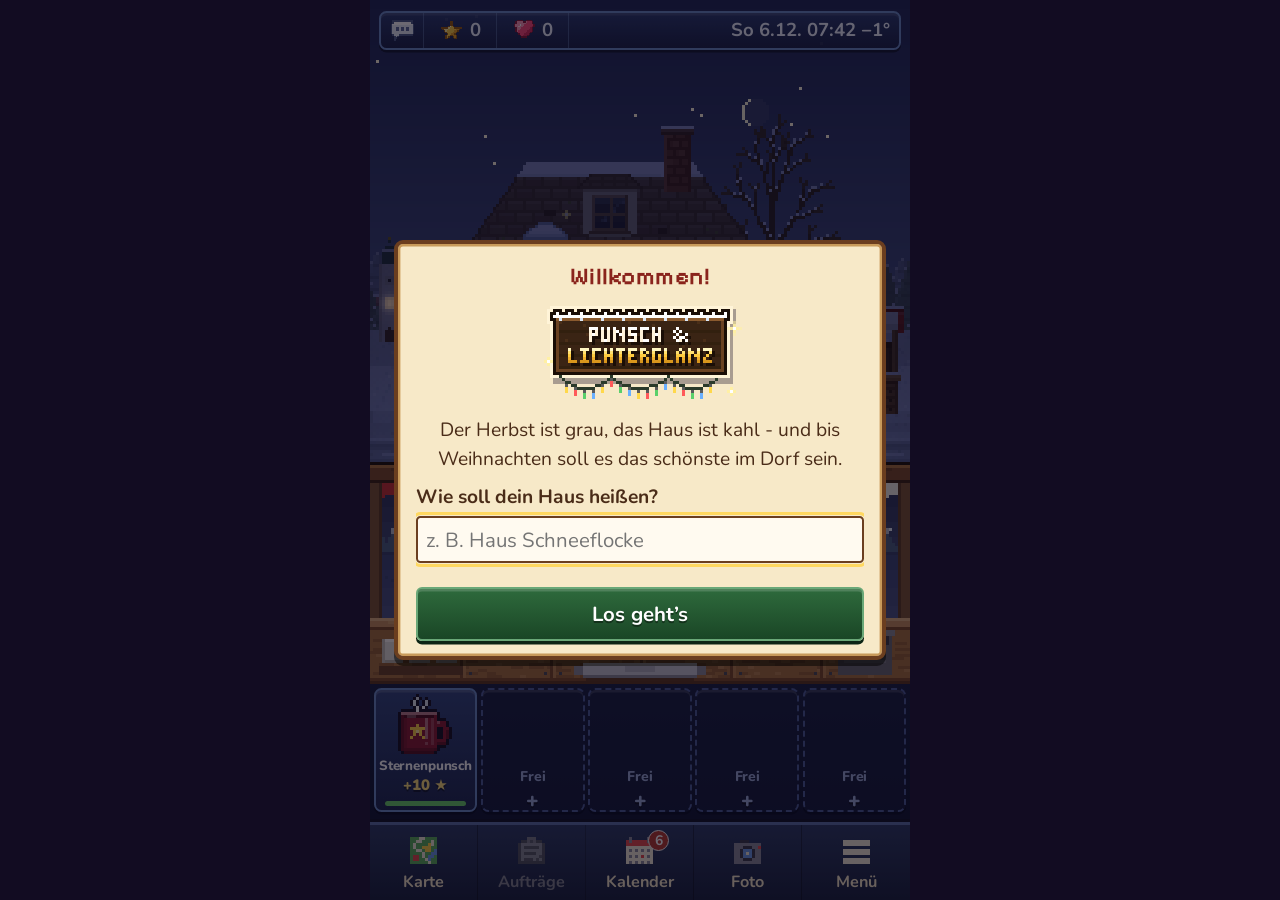
==== commit bc796966: "Zählung: Dranbleiben (Spieltag-Meilensteine, Heiligabend) und Minispielrunden Co-Authored-By: Claude" ====
--- a/web/index.html
+++ b/web/index.html
@@ -12,7 +12,7 @@
   <link rel="manifest" href="manifest.webmanifest">
   <link rel="icon" href="icons/icon-192.png">
   <link rel="apple-touch-icon" sizes="180x180" href="icons/icon-180.png">
-  <link rel="stylesheet" href="styles.css?v=202611261200">
+  <link rel="stylesheet" href="styles.css?v=202611261500">
 </head>
 <body>
   <div id="buehne">
@@ -89,6 +89,6 @@
     </div>
     <div id="quer"><div>📱<br><b>Bitte hochkant halten</b><br><small>Das Spiel ist fürs Hochformat gemacht.</small></div></div>
   </div>
-  <script type="module" src="src/main.js?v=202611261200"></script>
+  <script type="module" src="src/main.js?v=202611261500"></script>
 </body>
 </html>
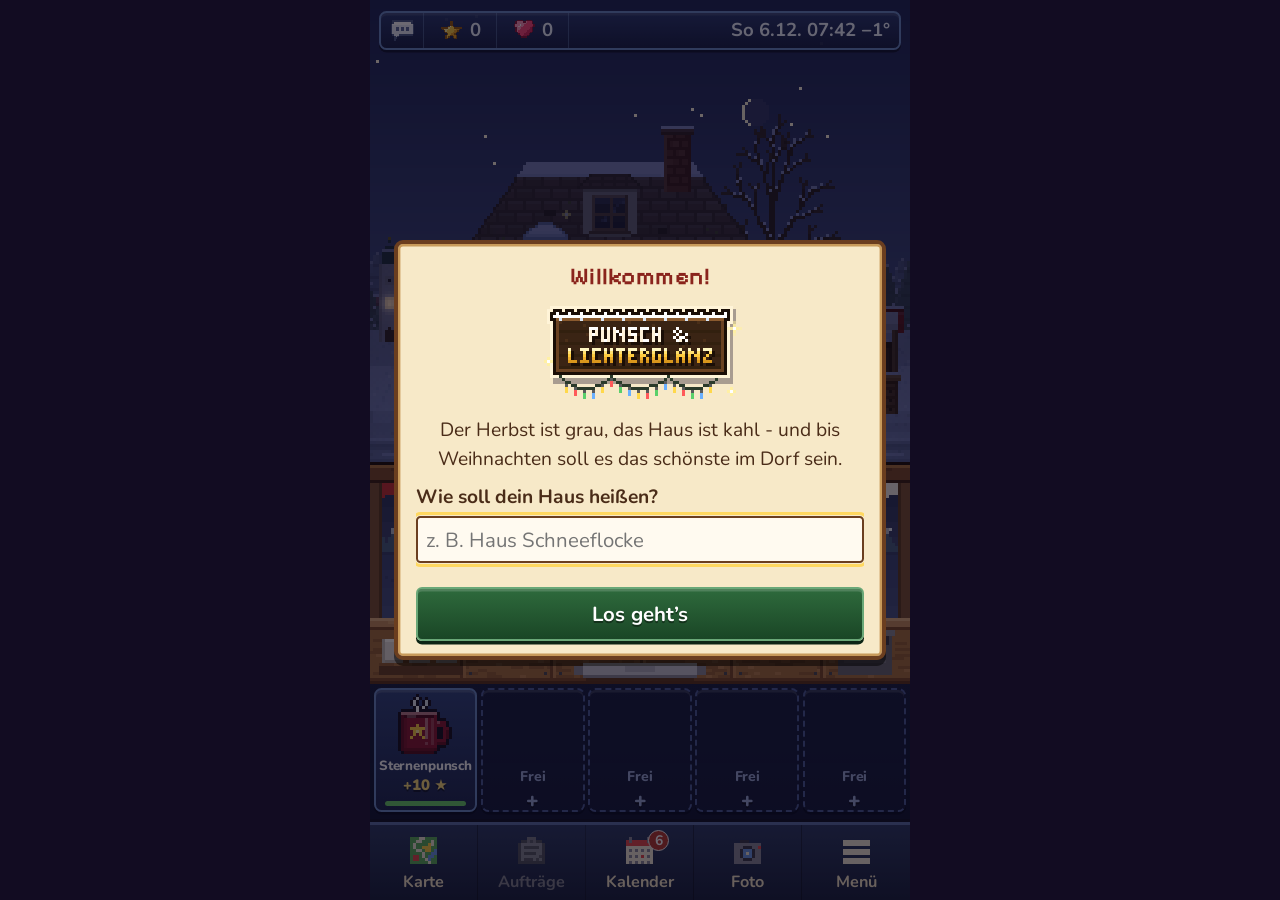
==== commit 62f50f5f: "Gäste-Socken zählen nur noch selbst bediente Gäste Co-Authored-By: Claude Opus 5.5 <noreply@anthropi" ====
--- a/web/index.html
+++ b/web/index.html
@@ -12,7 +12,7 @@
   <link rel="manifest" href="manifest.webmanifest">
   <link rel="icon" href="icons/icon-192.png">
   <link rel="apple-touch-icon" sizes="180x180" href="icons/icon-180.png">
-  <link rel="stylesheet" href="styles.css?v=202611261500">
+  <link rel="stylesheet" href="styles.css?v=202611271000">
 </head>
 <body>
   <div id="buehne">
@@ -89,6 +89,6 @@
     </div>
     <div id="quer"><div>📱<br><b>Bitte hochkant halten</b><br><small>Das Spiel ist fürs Hochformat gemacht.</small></div></div>
   </div>
-  <script type="module" src="src/main.js?v=202611261500"></script>
+  <script type="module" src="src/main.js?v=202611271000"></script>
 </body>
 </html>
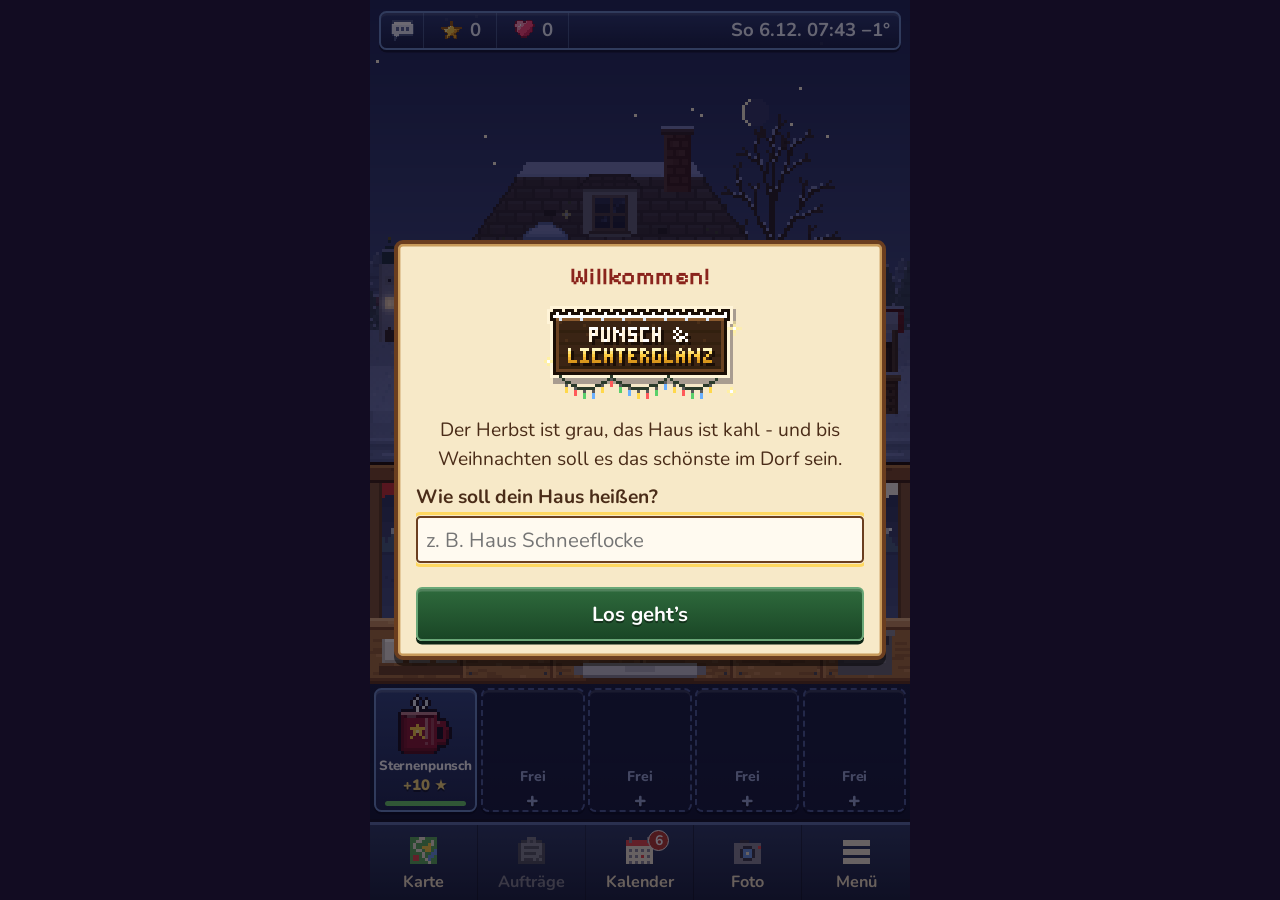
==== commit cc0971d6: "Datenschutz in Ich-Form, GoatCounter genau beschrieben Co-Authored-By: Claude Opus 5.5 <noreply@anth" ====
--- a/web/index.html
+++ b/web/index.html
@@ -12,7 +12,7 @@
   <link rel="manifest" href="manifest.webmanifest">
   <link rel="icon" href="icons/icon-192.png">
   <link rel="apple-touch-icon" sizes="180x180" href="icons/icon-180.png">
-  <link rel="stylesheet" href="styles.css?v=202611271000">
+  <link rel="stylesheet" href="styles.css?v=202611281100">
 </head>
 <body>
   <div id="buehne">
@@ -89,6 +89,6 @@
     </div>
     <div id="quer"><div>📱<br><b>Bitte hochkant halten</b><br><small>Das Spiel ist fürs Hochformat gemacht.</small></div></div>
   </div>
-  <script type="module" src="src/main.js?v=202611271000"></script>
+  <script type="module" src="src/main.js?v=202611281100"></script>
 </body>
 </html>
